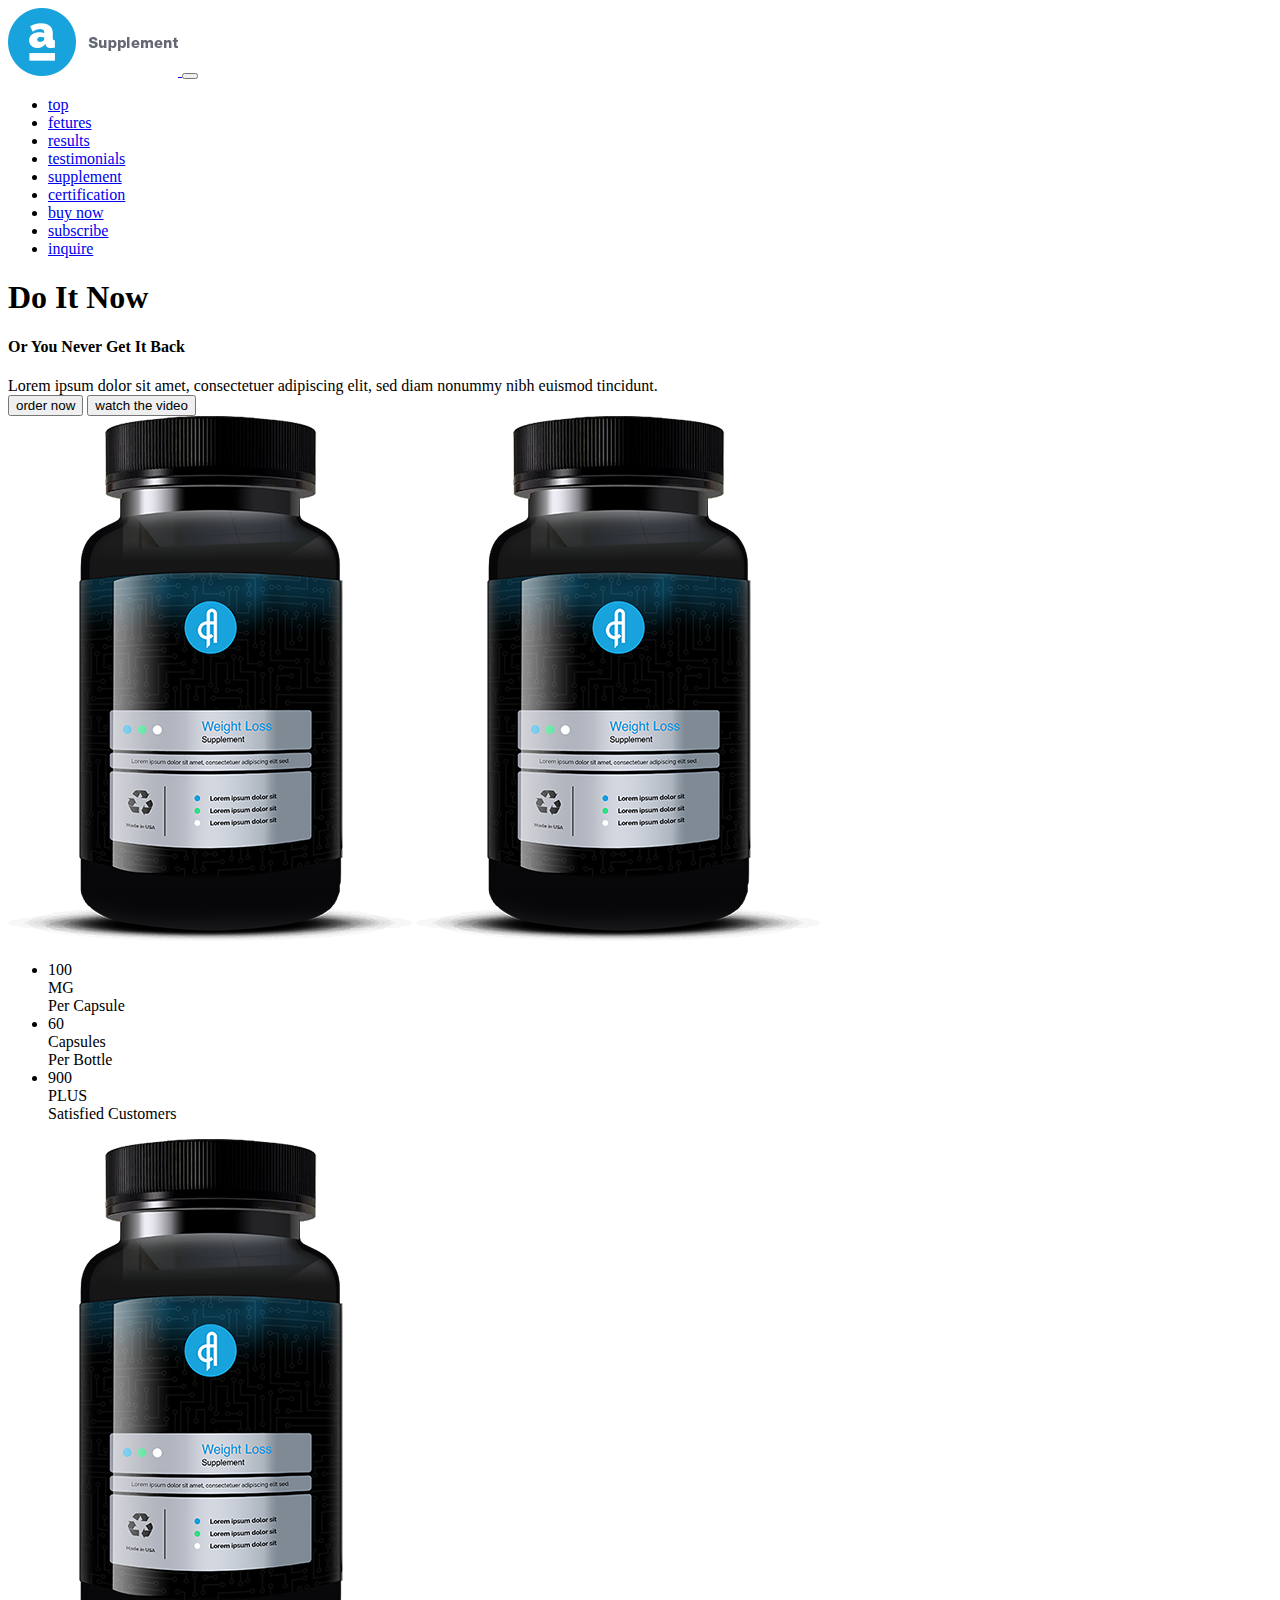
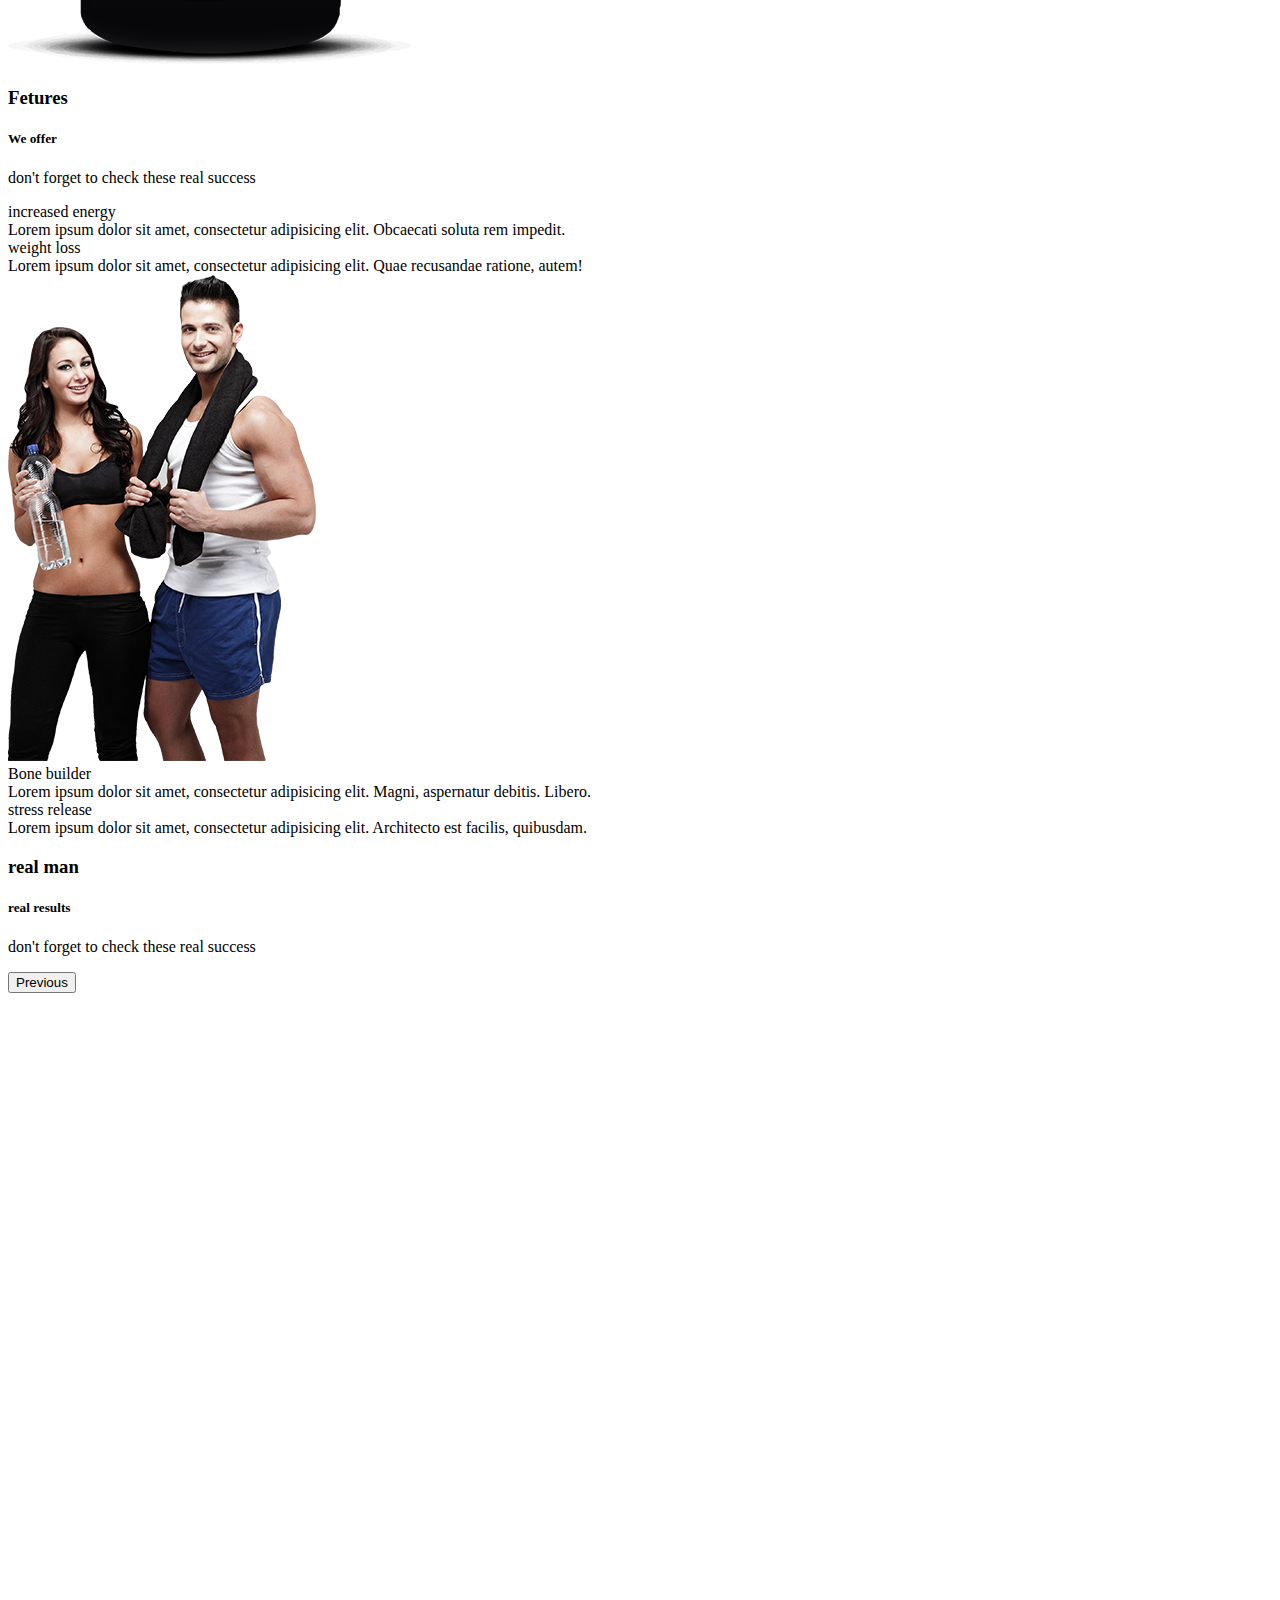
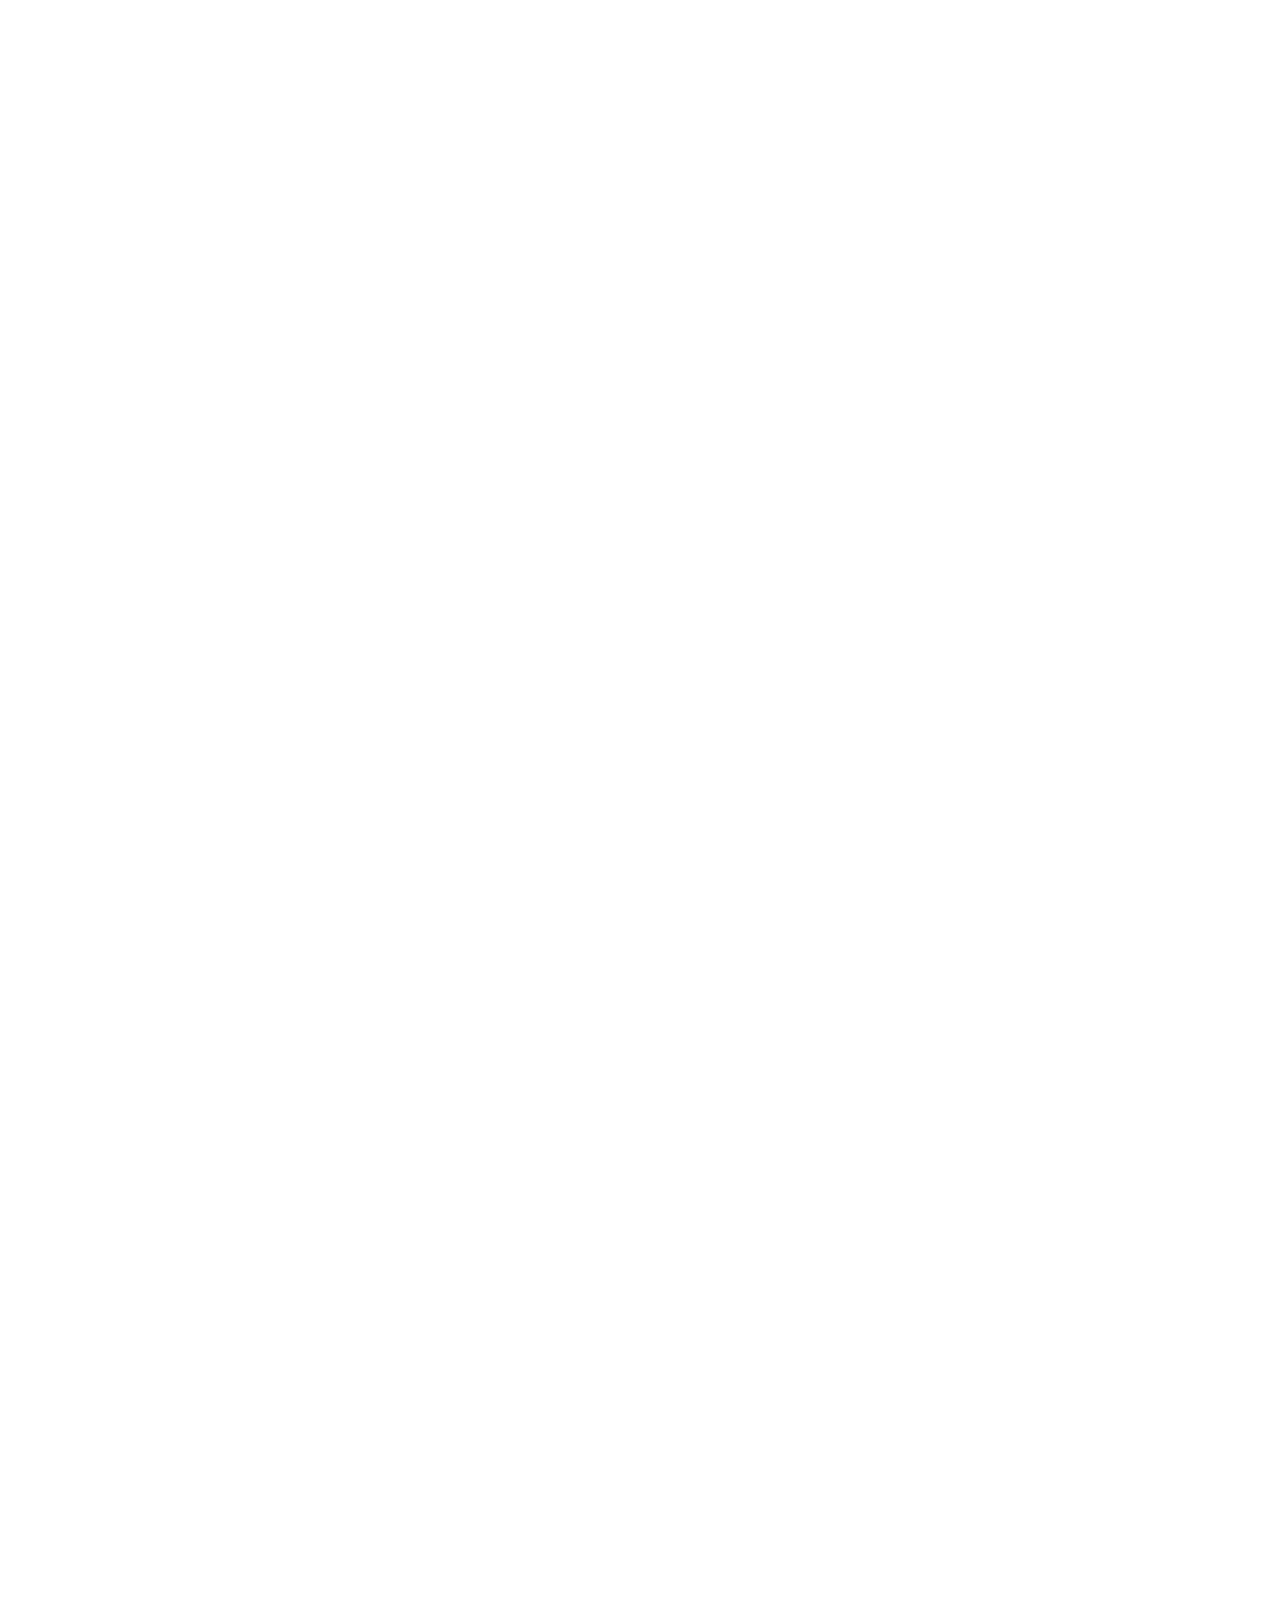
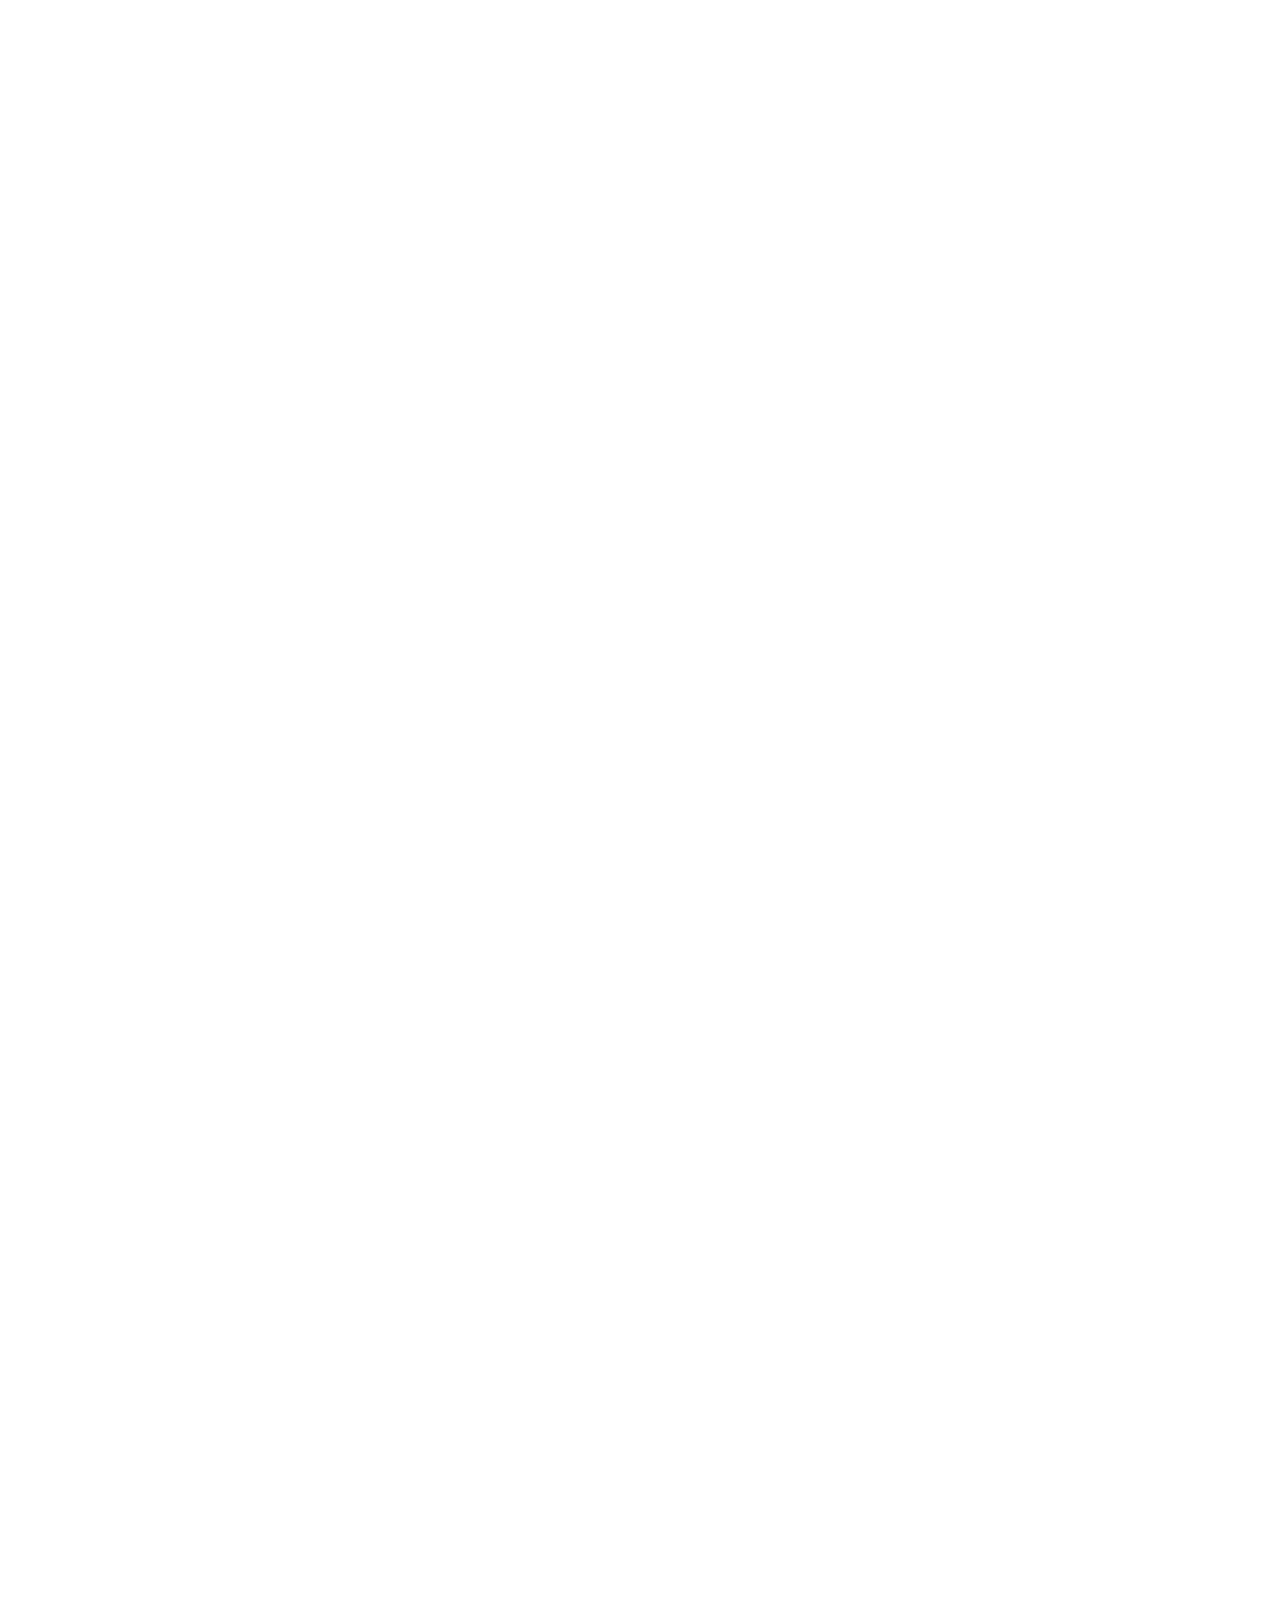
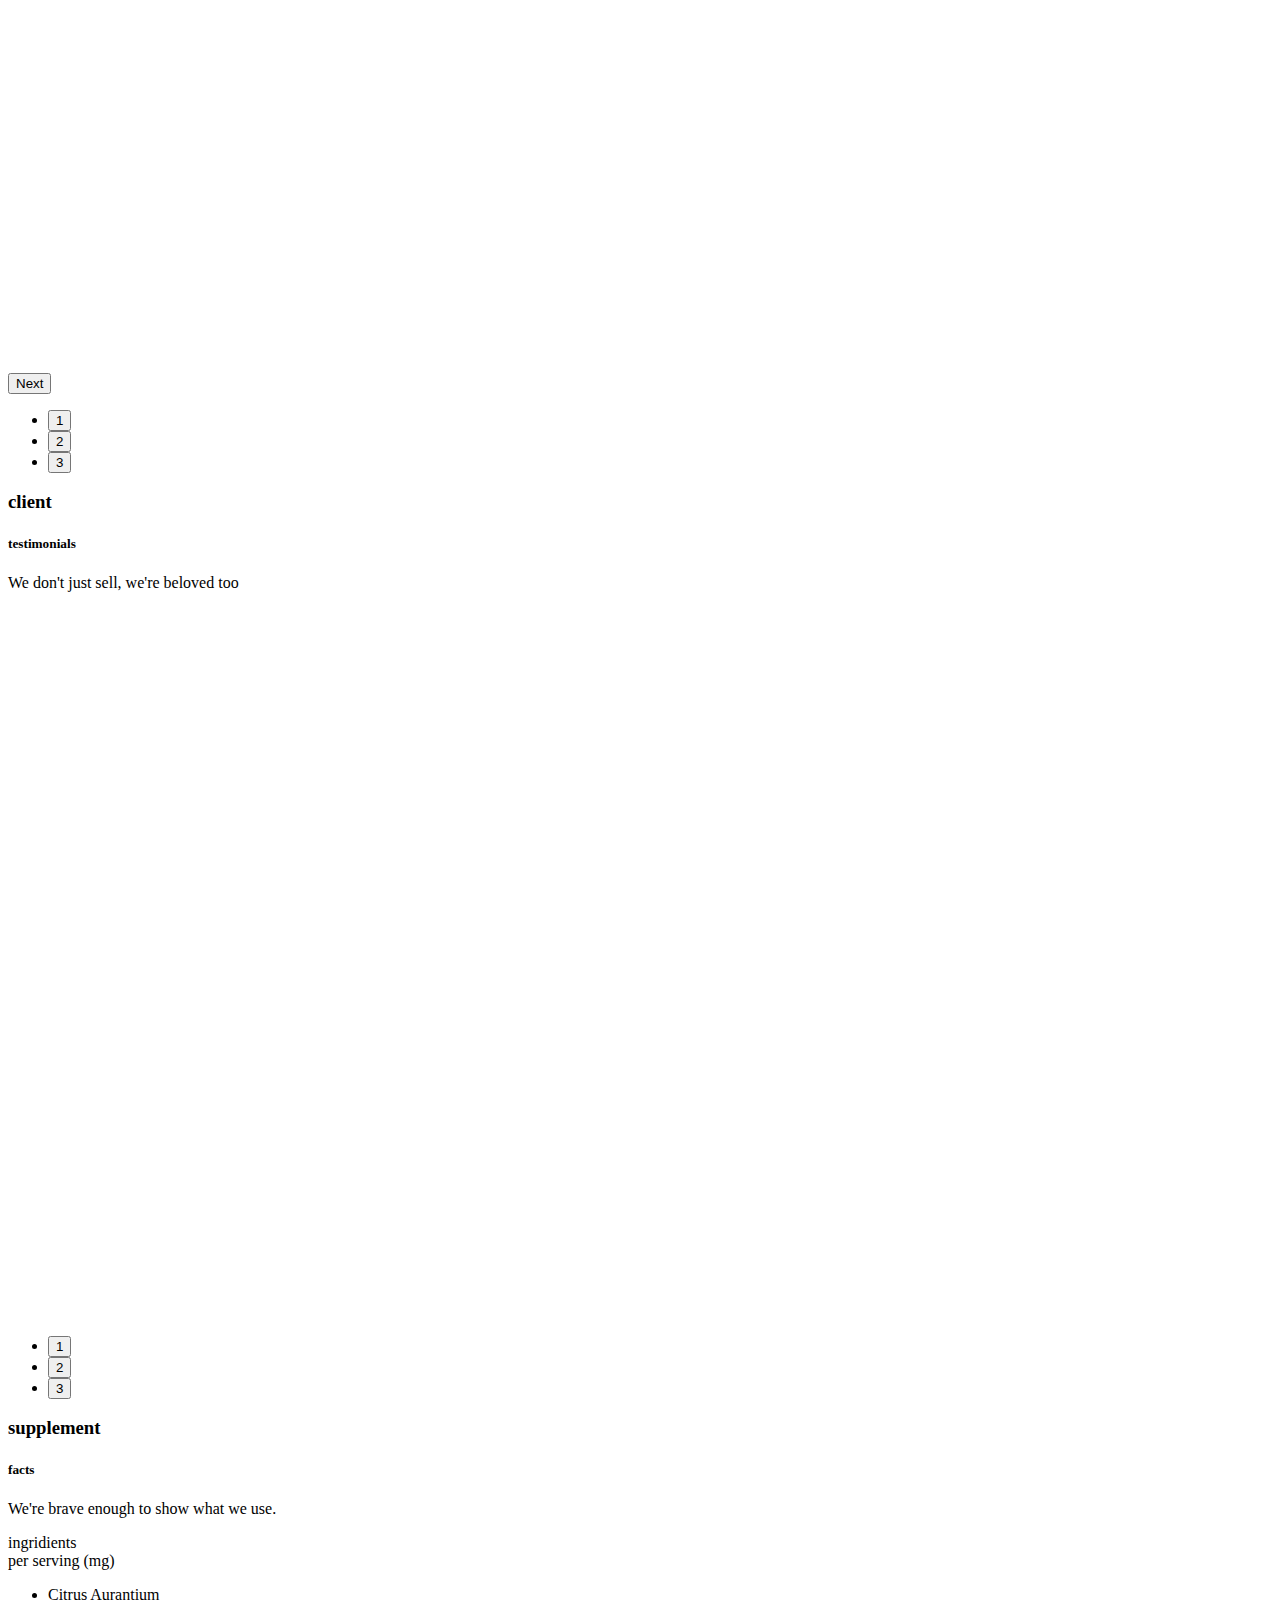
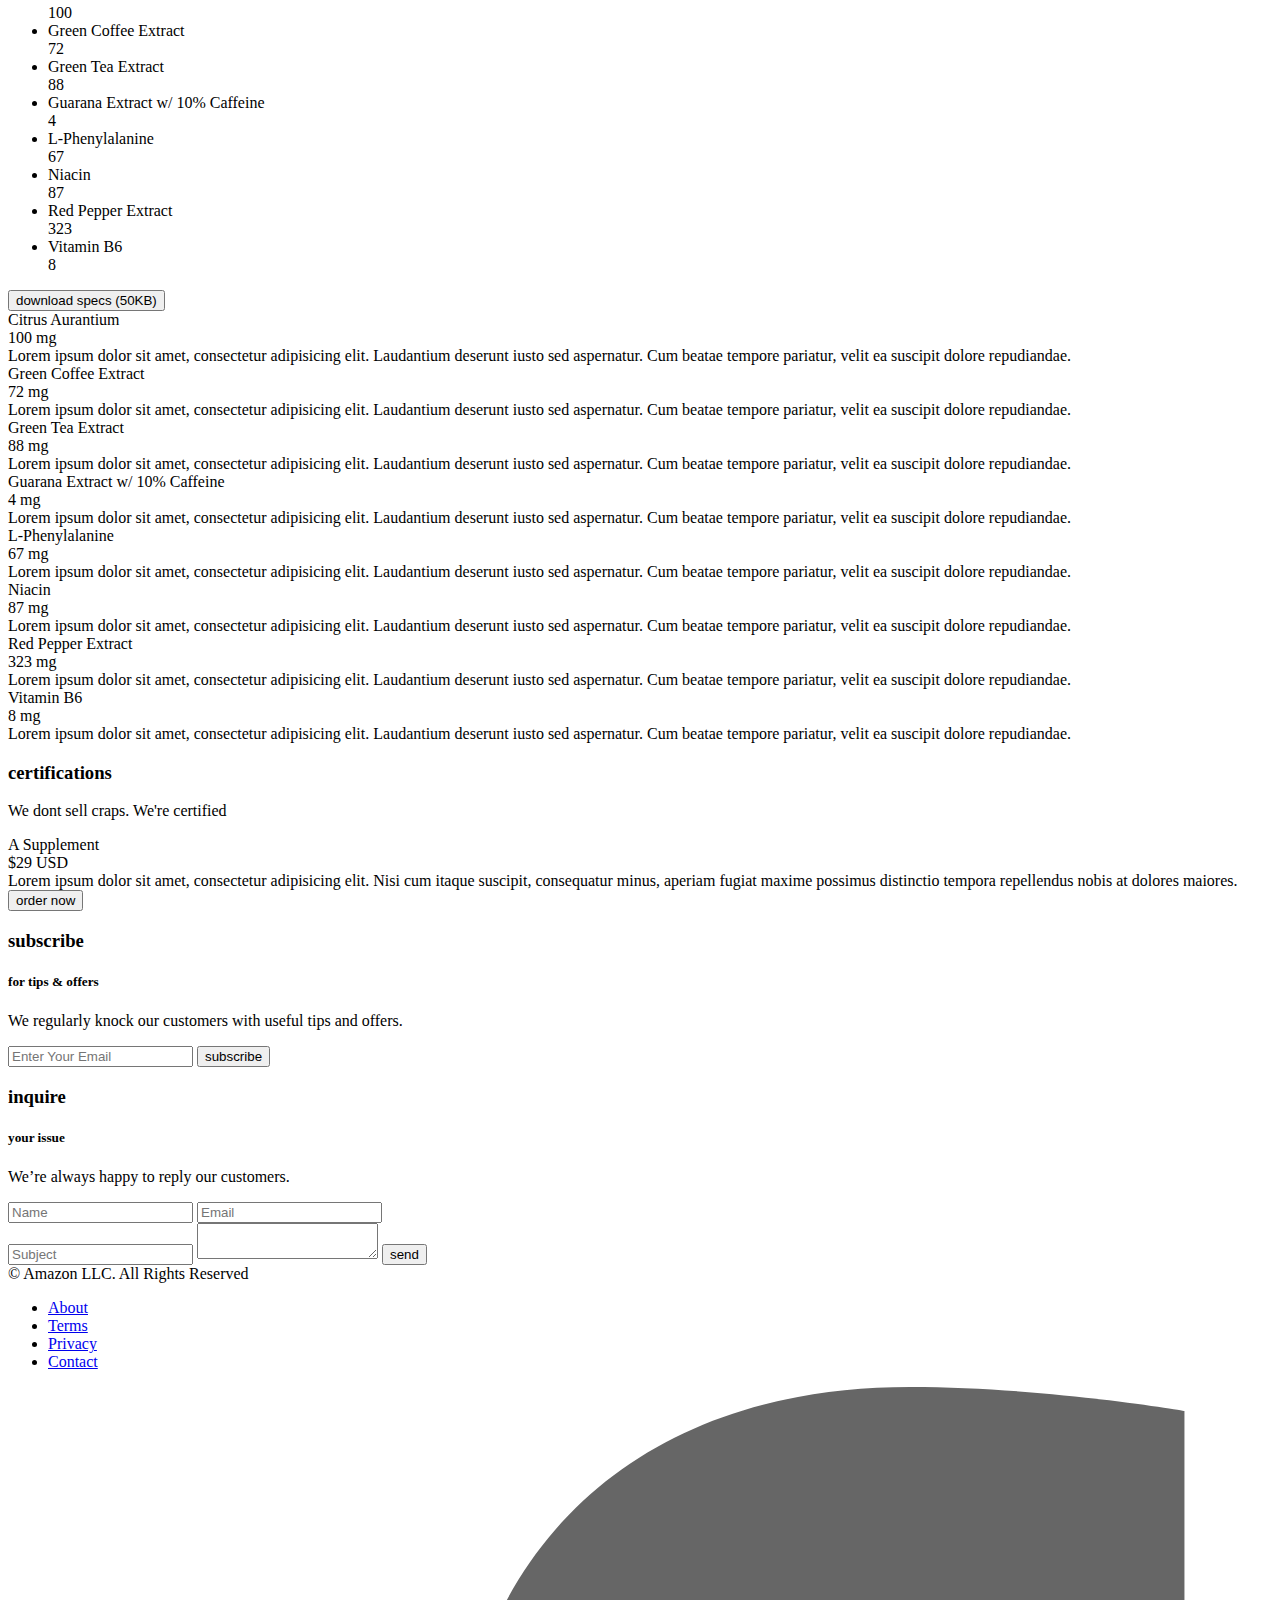
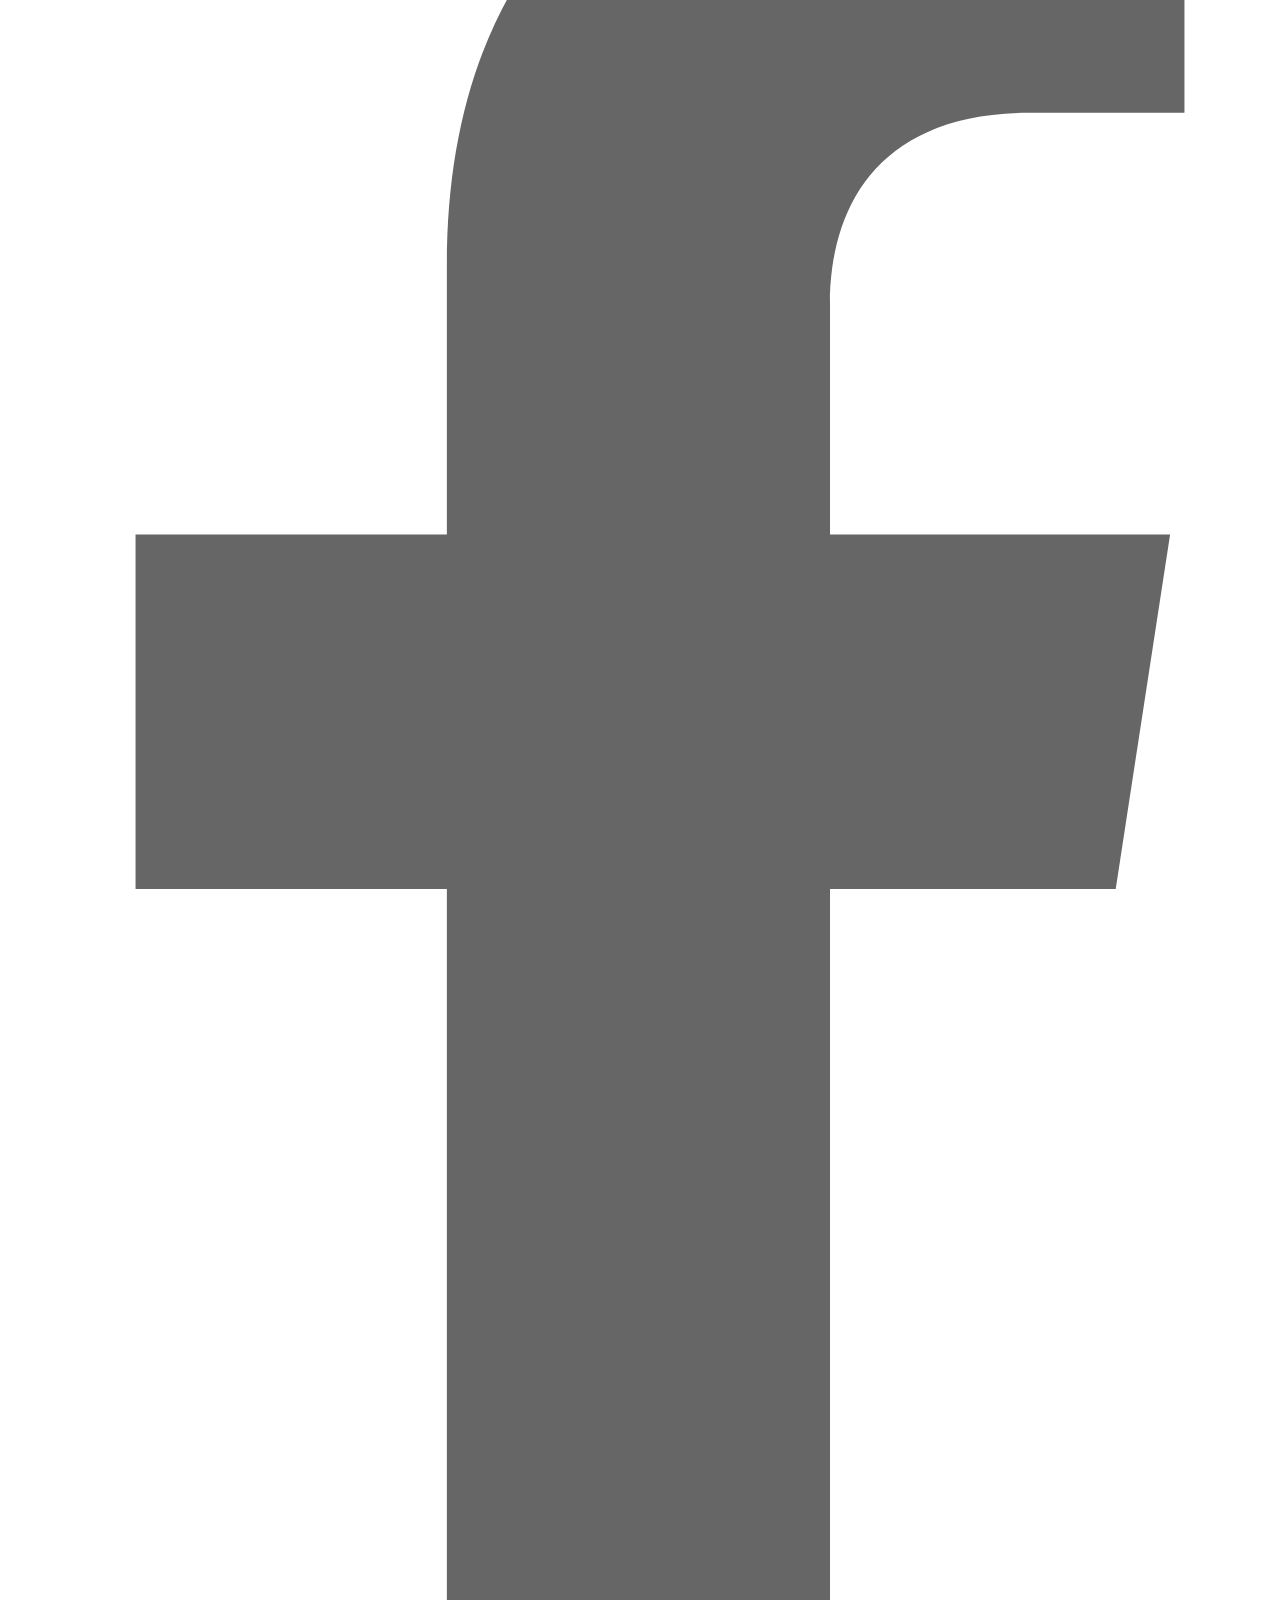
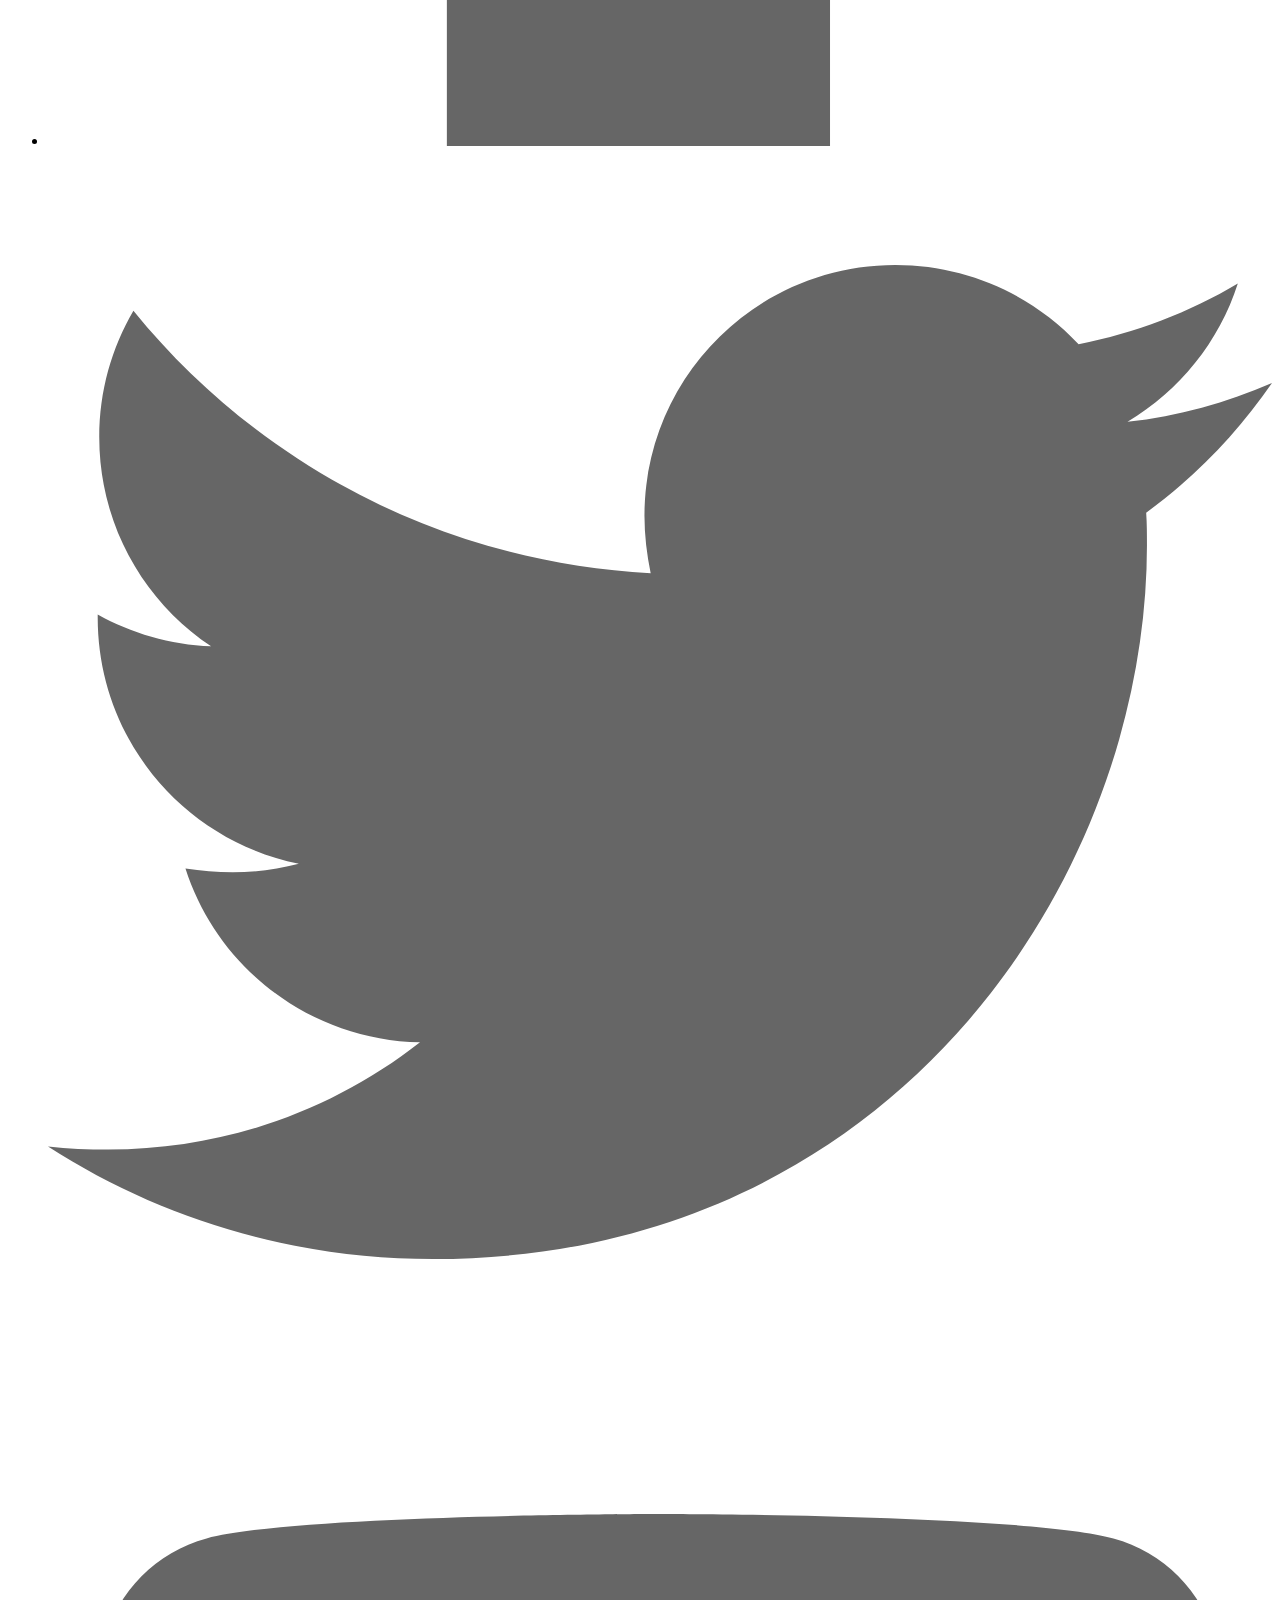
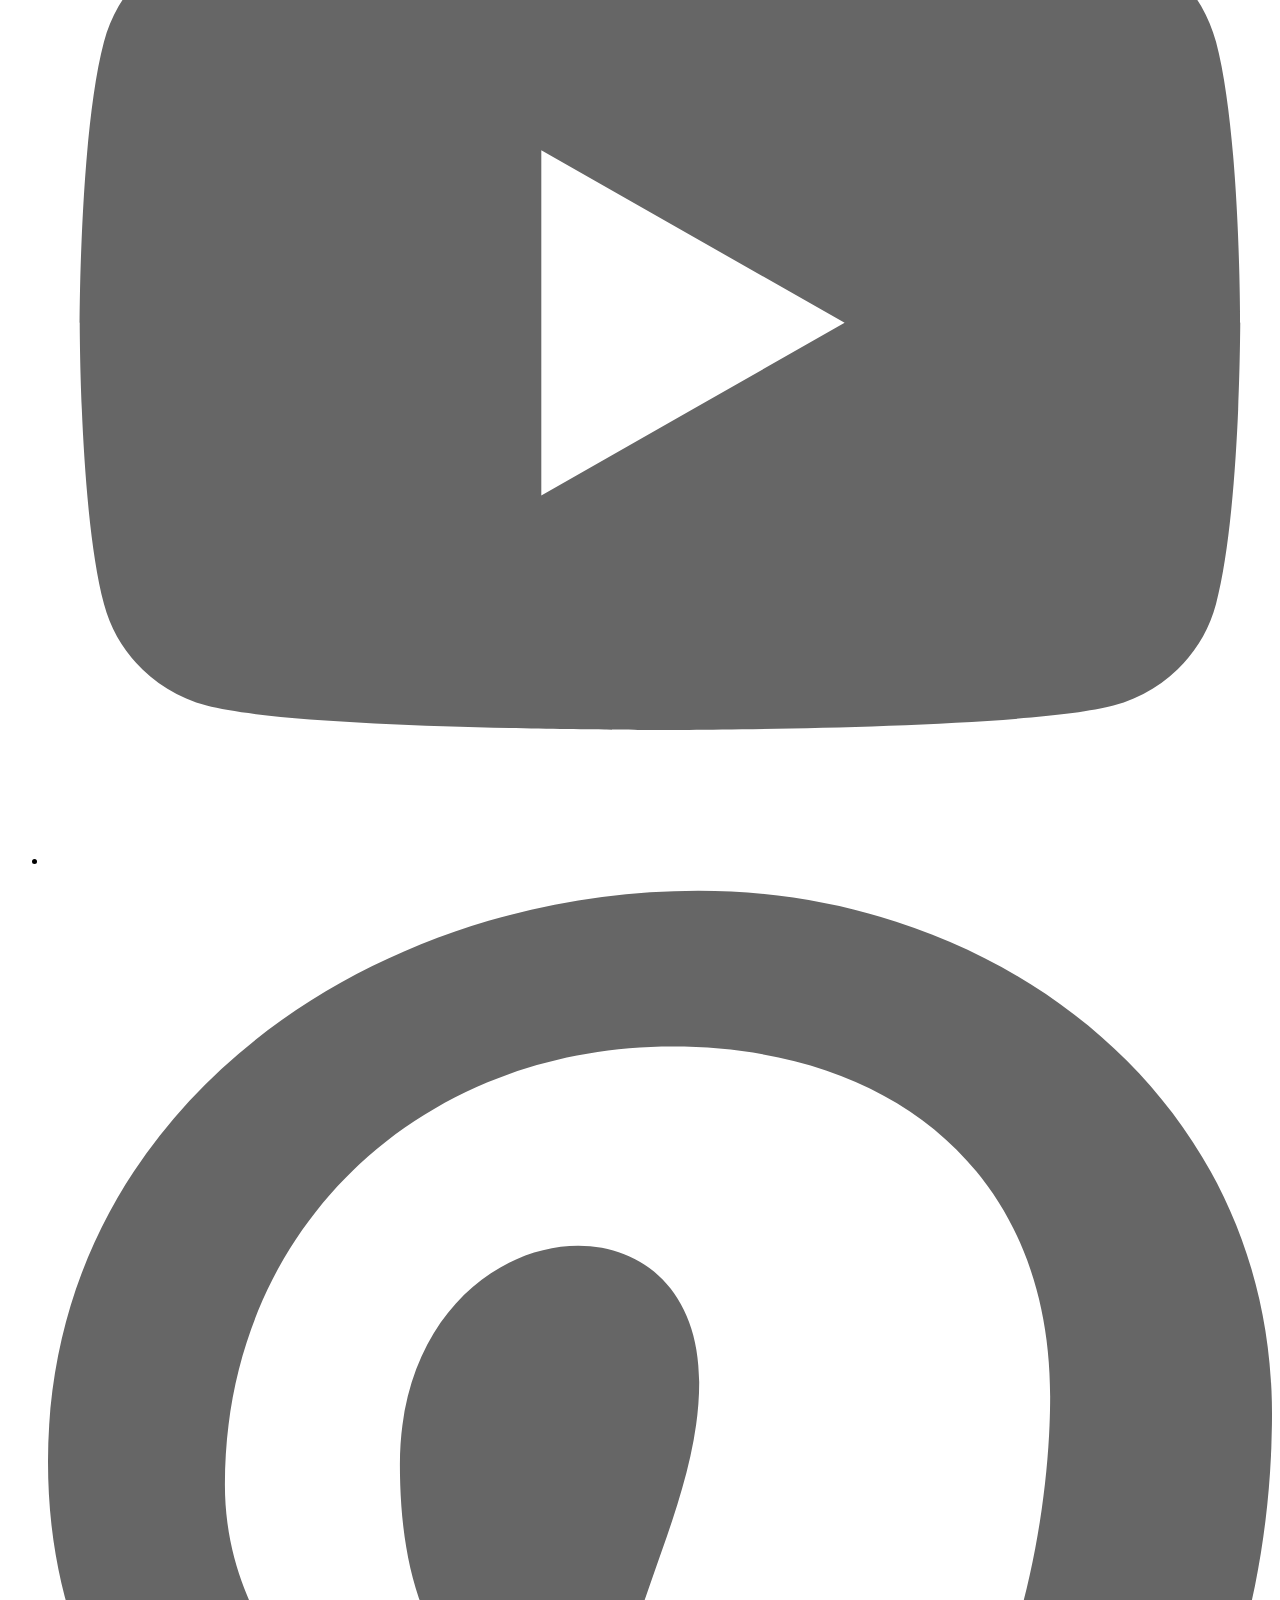
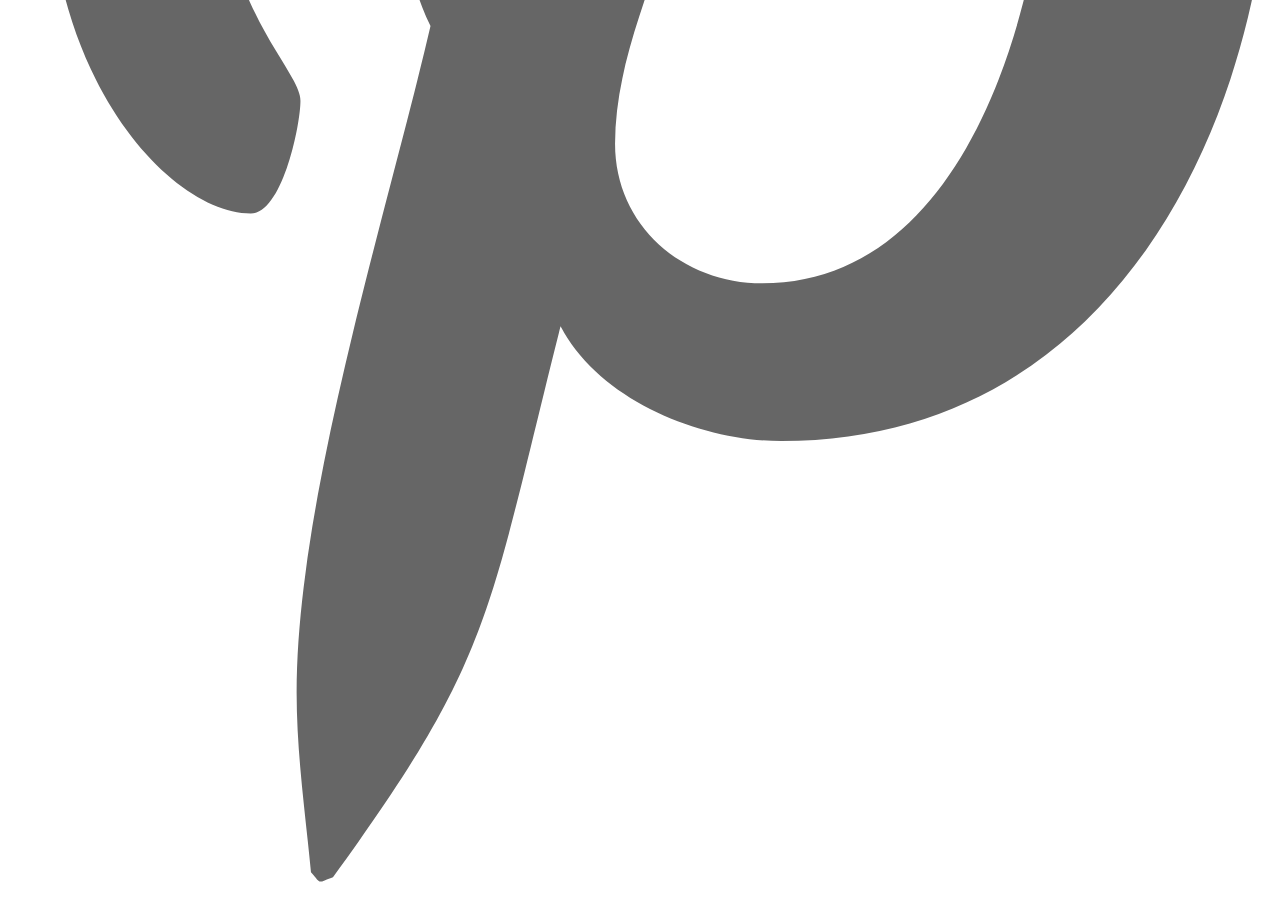
==== app/index.html @ 0698bdcf "first commit" ====
<!DOCTYPE html>
<html lang="en">
<head>
  <meta charset="UTF-8">
  <meta name="viewport" content="width=device-width, initial-scale=1.0">
  <meta http-equiv="X-UA-Compatible" content="ie=edge">
  <title>Document</title>
  <link rel="stylesheet" href="css/style.css">
  <link rel="stylesheet" href="css/slick.css">
</head>
<body>
  <header class="header">
    <div class="container">
      <div class="header__inner">
        <a href="#" class="header__logo">
          <img src="images/img/logo.png" alt="">
        </a>
        <button class="header__btn">
          <span class="header__btn-line first"></span>
          <span class="header__btn-line center"></span>
          <span class="header__btn-line last"></span>
        </button>
        <ul class="header__menu">
          <li class="header__menu-item"><a class="header__menu-link" href="#top">top</a></li>
          <li class="header__menu-item"><a class="header__menu-link" href="#fetures">fetures</a></li>
          <li class="header__menu-item"><a class="header__menu-link" href="#results">results</a></li>
          <li class="header__menu-item"><a class="header__menu-link" href="#testimonials">testimonials</a></li>
          <li class="header__menu-item"><a class="header__menu-link" href="#supplement">supplement</a></li>
          <li class="header__menu-item"><a class="header__menu-link" href="#certification">certification</a></li>
          <li class="header__menu-item"><a class="header__menu-link" href="#buyNow">buy now</a></li>
          <li class="header__menu-item"><a class="header__menu-link" href="#sub">subscribe</a></li>
          <li class="header__menu-item"><a class="header__menu-link" href="#question">inquire</a></li>
        </ul>
      </div>
    </div>
  </header>
  <section id="top" class="top">
    <div class="container">
      <div class="top__inner">
        <div class="top__content">
          <div class="top__title">
            <h1 class="top__title-sup">
              Do It Now
            </h1>
            <h4 class="top__title-sub">
              Or You Never Get It Back
            </h4>
          </div>
          <div class="top__text">
            Lorem ipsum dolor sit amet, consectetuer adipiscing elit, sed diam nonummy nibh euismod tincidunt.
          </div>
          <div class="top__buttons">
            <button class="top__btn active">order now</button>
            <button class="top__btn icon">watch the video</button>
          </div>
        </div>
        <div class="top__img">
          <img src="images/img/box.png" alt="" class="top__img-main">
          <img src="images/img/box.png" alt="" class="top__img-after">
        </div>
      </div>
    </div>
  </section>
  <section class="count">
    <div class="container">
      <div class="count__inner">
        <ul class="count__list">
          <li class="count__col">
            <div class="count__col-title">
              100
            </div>
            <div class="count__col-type">
              MG
            </div>
            <div class="count__col-info">
              Per Capsule
            </div>
          </li>
          <li class="count__col">
            <div class="count__col-title">
              60
            </div>
            <div class="count__col-type">
              Capsules
            </div>
            <div class="count__col-info">
              Per Bottle
            </div>
          </li>
          <li class="count__col">
            <div class="count__col-title">
              900
            </div>
            <div class="count__col-type">
              PLUS
            </div>
            <div class="count__col-info">
              Satisfied Customers
            </div>
          </li>
        </ul>
        <div class="count__img">
          <img src="images/img/box.png" alt="">
        </div>
      </div>
    </div>
  </section>
  <section id="fetures" class="fetures">
    <div class="container">
      <div class="fetures__title title">
        <h3 class="fetures__title-main title__main">Fetures</h3>
        <h5 class="fetures__title-secondary title__secondary">We offer</h5>
        <p class="fetures__subtitle title__subtitle">
          don't forget to check these real success
        </p>
      </div>
      <div class="fetures__inner">
        <div class="fetures__col left">
          <div class="fetures__col-box">
            <div class="fetures__col-title">
              increased energy
            </div>
            <div class="fetures__col-text">
              Lorem ipsum dolor sit amet, consectetur adipisicing elit. Obcaecati soluta rem impedit.
            </div>
          </div>
          <div class="fetures__col-box">
            <div class="fetures__col-title">
              weight loss
            </div>
            <div class="fetures__col-text">
              Lorem ipsum dolor sit amet, consectetur adipisicing elit. Quae recusandae ratione, autem!
            </div>
          </div>
        </div>
        <div class="fetures__col img">
          <img src="images/img/people.png" alt="">
        </div>
        <div class="fetures__col right">
          <div class="fetures__col-box">
            <div class="fetures__col-title">
              Bone builder
            </div>
            <div class="fetures__col-text">
              Lorem ipsum dolor sit amet, consectetur adipisicing elit. Magni, aspernatur debitis. Libero.
            </div>
          </div>
          <div class="fetures__col-box">
            <div class="fetures__col-title">
              stress release
            </div>
            <div class="fetures__col-text">
              Lorem ipsum dolor sit amet, consectetur adipisicing elit. Architecto est facilis, quibusdam.
            </div>
          </div>
        </div>
      </div>
    </div>
  </section>
  <section id="results" class="slider">
    <div class="container">
      <div class="slider__title title">
        <h3 class="slider__title-main title__main">real man</h3>
        <h5 class="slider__title-secondary title__secondary">real results</h5>
        <p class="slider__subtitle title__subtitle">
          don't forget to check these real success
        </p>
      </div>
      <div class="slider__inner">
        <div class="slider__item-wrapper">
          <div class="slider__item">
            <div class="slider__item-images">
              <img src="images/img/before.jpg" class="slider__item-imgbefore" alt="">
              <img src="images/img/after.jpg" class="slider__item-imgafter" alt="">
            </div>
            <div class="slider__item-content">
              <div class="slider__item-before">
                <h4 class="slider__item-beforetitle slider-title">87</h4>
                <div class="slider__item-beforesubtitle slider-subtitle">
                  before
                </div>
              </div>
              <div class="slider__item-after">
                <h4 class="slider__item-aftertitle slider-title">63</h4>
                <div class="slider__item-aftersubtitle slider-subtitle">
                  after
                </div>
              </div>
              <div class="slider__box">
                <div class="slider__box-title">
                  mike andersen
                </div>
                <div class="slider__box-text">
                  AGE: 28
                </div>
              </div>
            </div>
          </div>
        </div>
        <div class="slider__item-wrapper">
          <div class="slider__item">
            <div class="slider__item-images">
              <img src="images/img/before.jpg" class="slider__item-imgbefore" alt="">
              <img src="images/img/after.jpg" class="slider__item-imgafter" alt="">
            </div>
            <div class="slider__item-content">
              <div class="slider__item-before">
                <h4 class="slider__item-beforetitle slider-title">87</h4>
                <div class="slider__item-beforesubtitle slider-subtitle">
                  before
                </div>
              </div>
              <div class="slider__item-after">
                <h4 class="slider__item-aftertitle slider-title">63</h4>
                <div class="slider__item-aftersubtitle slider-subtitle">
                  after
                </div>
              </div>
              <div class="slider__box">
                <div class="slider__box-title">
                  mike andersen
                </div>
                <div class="slider__box-text">
                  AGE: 28
                </div>
              </div>
            </div>
          </div>
        </div>
        <div class="slider__item-wrapper">
          <div class="slider__item">
            <div class="slider__item-images">
              <img src="images/img/before.jpg" class="slider__item-imgbefore" alt="">
              <img src="images/img/after.jpg" class="slider__item-imgafter" alt="">
            </div>
            <div class="slider__item-content">
              <div class="slider__item-before">
                <h4 class="slider__item-beforetitle slider-title">87</h4>
                <div class="slider__item-beforesubtitle slider-subtitle">
                  before
                </div>
              </div>
              <div class="slider__item-after">
                <h4 class="slider__item-aftertitle slider-title">63</h4>
                <div class="slider__item-aftersubtitle slider-subtitle">
                  after
                </div>
              </div>
              <div class="slider__box">
                <div class="slider__box-title">
                  mike andersen
                </div>
                <div class="slider__box-text">
                  AGE: 28
                </div>
              </div>
            </div>
          </div>
        </div>
      </div>
    </div>
  </section>
  <section id="testimonials" class="client">
    <div class="container">
      <div class="client__title title">
        <h3 class="client__title-main title__main">client</h3>
        <h5 class="client__title-secondary title__secondary">testimonials</h5>
        <p class="client__subtitle title__subtitle">
          We don't just sell, we're beloved too
        </p>
      </div>
      <div class="client__inner">
        <div class="client__item">
          <p class="client__item-text">
            Lorem ipsum dolor sit amet, consectetuer adipiscing elit, sed diam nonummy nibh euismod tincidunt ut laoreet dolore magna aliquam erat volutpat. Ut wisi enim ad minimveniam, quis nostrud exerci tation ullamcorper suscipit lobortis nisl ut aliquip. sed diam nonummy nibh euismod.
          </p>
          <div class="client__item-user">
            <div class="client__item-img" style="background-image: url('images/img/user-avatar.png');"></div>
            <div class="client__item-box">
              <div class="client__item-name">
                Alena Parker
              </div>
              <div class="client__item-place">
                Sydney, Australia
              </div>
            </div>
          </div>
        </div>
        <div class="client__item">
          <p class="client__item-text">
            Lorem ipsum dolor sit amet, consectetuer adipiscing elit, sed diam nonummy nibh euismod tincidunt ut laoreet dolore magna aliquam erat volutpat. Ut wisi enim ad minimveniam, quis nostrud exerci tation ullamcorper suscipit lobortis nisl ut aliquip. sed diam nonummy nibh euismod.
          </p>
          <div class="client__item-user">
            <div class="client__item-img" style="background-image: url('images/img/user-avatar.png');"></div>
            <div class="client__item-box">
              <div class="client__item-name">
                Alena Parker
              </div>
              <div class="client__item-place">
                Sydney, Australia
              </div>
            </div>
          </div>
        </div>
        <div class="client__item">
          <p class="client__item-text">
            Lorem ipsum dolor sit amet, consectetuer adipiscing elit, sed diam nonummy nibh euismod tincidunt ut laoreet dolore magna aliquam erat volutpat. Ut wisi enim ad minimveniam, quis nostrud exerci tation ullamcorper suscipit lobortis nisl ut aliquip. sed diam nonummy nibh euismod.
          </p>
          <div class="client__item-user">
            <div class="client__item-img" style="background-image: url('images/img/user-avatar.png');"></div>
            <div class="client__item-box">
              <div class="client__item-name">
                Alena Parker
              </div>
              <div class="client__item-place">
                Sydney, Australia
              </div>
            </div>
          </div>
        </div>
      </div>
    </div>
  </section>
  <section id="supplement" class="facts">
    <div class="container">
      <div class="client__title title">
        <h3 class="client__title-main title__main">supplement</h3>
        <h5 class="client__title-secondary title__secondary">facts</h5>
        <p class="client__subtitle title__subtitle">
          We're brave enough to show what we use.
        </p>
      </div>
      <div class="facts__inner">
        <div class="facts__table">
          <div class="facts__table-top">
            <div class="facts__table-ing">
              ingridients
            </div>
            <div class="facts__table-per">
              per serving <span>(mg)</span>
            </div>
            <div class="facts__table-arrow"></div>
          </div>
          <ul class="facts__list" data-menu="menu">
            <li class="facts__list-item" data-id="1">
              <div class="facts__list-item__ing">
                Citrus Aurantium
              </div>
              <div class="facts__list-item__mg">
                100
              </div>
            </li>
            <li class="facts__list-item open" data-id="2">
              <div class="facts__list-item__ing">
                Green Coffee Extract
              </div>
              <div class="facts__list-item__mg">
                72
              </div>
            </li>
            <li class="facts__list-item" data-id="3">
              <div class="facts__list-item__ing">
                Green Tea Extract
              </div>
              <div class="facts__list-item__mg">
                88
              </div>
            </li>
            <li class="facts__list-item" data-id="4">
              <div class="facts__list-item__ing">
                Guarana Extract w/ 10% Caffeine
              </div>
              <div class="facts__list-item__mg">
                4
              </div>
            </li>
            <li class="facts__list-item" data-id="5">
              <div class="facts__list-item__ing">
                L-Phenylalanine
              </div>
              <div class="facts__list-item__mg">
                67
              </div>
            </li>
            <li class="facts__list-item" data-id="6">
              <div class="facts__list-item__ing">
                Niacin
              </div>
              <div class="facts__list-item__mg">
                87
              </div>
            </li>
            <li class="facts__list-item" data-id="7">
              <div class="facts__list-item__ing">
                Red Pepper Extract
              </div>
              <div class="facts__list-item__mg">
                323
              </div>
            </li>
            <li class="facts__list-item" data-id="8">
              <div class="facts__list-item__ing">
                Vitamin B6
              </div>
              <div class="facts__list-item__mg">
                8
              </div>
            </li>
          </ul>
          <button class="facts__table-btn">
            download specs <span>(50KB)</span>
          </button>
        </div>
        <div class="facts__items" data-menu="items">
          <div class="facts__item" data-item="1">
            <div class="facts__item-img" style="background-image: url('images/img/facts-img.png');"></div>
            <div class="facts__item-name">
              <div class="slider__box">
                <div class="slider__box-title">
                  Citrus Aurantium
                </div>
                <div class="slider__box-text">
                  100 mg
                </div>
              </div>
            </div>
            <div class="facts__item-text">
              Lorem ipsum dolor sit amet, consectetur adipisicing elit. Laudantium deserunt iusto sed aspernatur. Cum beatae tempore pariatur, velit ea suscipit dolore repudiandae.
            </div>
          </div>
          <div class="facts__item open" data-item="2">
            <div class="facts__item-img" style="background-image: url('images/img/facts-img.png');"></div>
            <div class="facts__item-name">
              <div class="slider__box">
                <div class="slider__box-title">
                  Green Coffee Extract
                </div>
                <div class="slider__box-text">
                  72 mg
                </div>
              </div>
            </div>
            <div class="facts__item-text">
              Lorem ipsum dolor sit amet, consectetur adipisicing elit. Laudantium deserunt iusto sed aspernatur. Cum beatae tempore pariatur, velit ea suscipit dolore repudiandae.
            </div>
          </div>
          <div class="facts__item" data-item="3">
            <div class="facts__item-img" style="background-image: url('images/img/facts-img.png');"></div>
            <div class="facts__item-name">
              <div class="slider__box">
                <div class="slider__box-title">
                  Green Tea Extract
                </div>
                <div class="slider__box-text">
                  88 mg
                </div>
              </div>
            </div>
            <div class="facts__item-text">
              Lorem ipsum dolor sit amet, consectetur adipisicing elit. Laudantium deserunt iusto sed aspernatur. Cum beatae tempore pariatur, velit ea suscipit dolore repudiandae.
            </div>
          </div>
          <div class="facts__item" data-item="4">
            <div class="facts__item-img" style="background-image: url('images/img/facts-img.png');"></div>
            <div class="facts__item-name">
              <div class="slider__box">
                <div class="slider__box-title">
                  Guarana Extract w/ 10% Caffeine
                </div>
                <div class="slider__box-text">
                  4 mg
                </div>
              </div>
            </div>
            <div class="facts__item-text">
              Lorem ipsum dolor sit amet, consectetur adipisicing elit. Laudantium deserunt iusto sed aspernatur. Cum beatae tempore pariatur, velit ea suscipit dolore repudiandae.
            </div>
          </div>
          <div class="facts__item" data-item="5">
            <div class="facts__item-img" style="background-image: url('images/img/facts-img.png');"></div>
            <div class="facts__item-name">
              <div class="slider__box">
                <div class="slider__box-title">
                  L-Phenylalanine
                </div>
                <div class="slider__box-text">
                  67 mg
                </div>
              </div>
            </div>
            <div class="facts__item-text">
              Lorem ipsum dolor sit amet, consectetur adipisicing elit. Laudantium deserunt iusto sed aspernatur. Cum beatae tempore pariatur, velit ea suscipit dolore repudiandae.
            </div>
          </div>
          <div class="facts__item" data-item="6">
            <div class="facts__item-img" style="background-image: url('images/img/facts-img.png');"></div>
            <div class="facts__item-name">
              <div class="slider__box">
                <div class="slider__box-title">
                  Niacin
                </div>
                <div class="slider__box-text">
                  87 mg
                </div>
              </div>
            </div>
            <div class="facts__item-text">
              Lorem ipsum dolor sit amet, consectetur adipisicing elit. Laudantium deserunt iusto sed aspernatur. Cum beatae tempore pariatur, velit ea suscipit dolore repudiandae.
            </div>
          </div>
          <div class="facts__item" data-item="7">
            <div class="facts__item-img" style="background-image: url('images/img/facts-img.png');"></div>
            <div class="facts__item-name">
              <div class="slider__box">
                <div class="slider__box-title">
                  Red Pepper Extract
                </div>
                <div class="slider__box-text">
                  323 mg
                </div>
              </div>
            </div>
            <div class="facts__item-text">
              Lorem ipsum dolor sit amet, consectetur adipisicing elit. Laudantium deserunt iusto sed aspernatur. Cum beatae tempore pariatur, velit ea suscipit dolore repudiandae.
            </div>
          </div>
          <div class="facts__item" data-item="8">
            <div class="facts__item-img" style="background-image: url('images/img/facts-img.png');"></div>
            <div class="facts__item-name">
              <div class="slider__box">
                <div class="slider__box-title">
                  Vitamin B6
                </div>
                <div class="slider__box-text">
                  8 mg
                </div>
              </div>
            </div>
            <div class="facts__item-text">
              Lorem ipsum dolor sit amet, consectetur adipisicing elit. Laudantium deserunt iusto sed aspernatur. Cum beatae tempore pariatur, velit ea suscipit dolore repudiandae.
            </div>
          </div>
        </div>
      </div>
    </div>
  </section>
  <section id="certification" class="certification">
    <div class="container">
      <div class="client__title title">
        <h3 class="client__title-main title__main">certifications</h3>
        <p class="client__subtitle title__subtitle">
          We dont sell craps. We're certified
        </p>
      </div>
    </div>
    <div class="certification__inner">
      <div class="certification__item" style="background-image: url('images/img/c-1.png');"></div>
      <div class="certification__item" style="background-image: url('images/img/c-1.png');"></div>
      <div class="certification__item" style="background-image: url('images/img/c-1.png');"></div>
      <div class="certification__item" style="background-image: url('images/img/c-1.png');"></div>
      <div class="certification__item" style="background-image: url('images/img/c-1.png');"></div>
    </div>
  </section>
  <section id="buyNow" class="product">
    <div class="product__img" style="background-image: url('images/img/product-box.png');"></div>
    <div class="container">
      <div class="product__item">
        <div class="product__head">
          <div class="product__title">
            A Supplement
          </div>
          <div class="product__subtitle">
            $29 USD
          </div>
        </div>
        <div class="product__text">
          Lorem ipsum dolor sit amet, consectetur adipisicing elit. Nisi cum itaque suscipit, consequatur minus, aperiam fugiat maxime possimus distinctio tempora repellendus nobis at dolores maiores.
        </div>
        <button class="product__btn top__btn active">
          order now
        </button>
      </div>
    </div>
  </section>
  <section id="sub" class="sub">
    <div class="container">
       <div class="client__title title">
        <h3 class="client__title-main title__main">subscribe</h3>
        <h5 class="client__title-secondary title__secondary">for tips & offers</h5>
        <p class="client__subtitle title__subtitle">
          We regularly knock our customers with useful tips and offers.
        </p>
      </div>
      <div class="sub__inner">
        <form class="sub__form">
          <div class="sub__box">
            <input type="text" class="sub__input" placeholder="Enter Your Email"/>
            <button class="sub__btn">subscribe</button>
          </div>
        </form>
      </div>
    </div>
  </section>
  <section id="question" class="question">
    <div class="container">
       <div class="client__title title">
        <h3 class="client__title-main title__main">inquire</h3>
        <h5 class="client__title-secondary title__secondary">your issue</h5>
        <p class="client__subtitle title__subtitle">
          We’re always happy to reply our customers.
        </p>
      </div>
      <div class="question__inner">
        <form class="question__form">
          <div class="question__form-box">
            <input type="text" class="question__form-name" placeholder="Name">
            <input type="text" class="question__form-mail" placeholder="Email">
          </div>
          <input type="text" class="question__form-subj" placeholder="Subject">
          <textarea class="question__form-textarea"></textarea>
          <button class="question__form-btn">send</button>
        </form>
      </div>
    </div>
  </section>
  <footer class="footer">
    <div class="container">
      <div class="footer__inner">
        <div class="footer__box">
          <div class="footer__copy">
            © Amazon LLC. All Rights Reserved
          </div>
          <ul class="footer__links">
            <li class="footer__link"><a href="#">About</a></li>
            <li class="footer__link"><a href="#">Terms</a></li>
            <li class="footer__link"><a href="#">Privacy</a></li>
            <li class="footer__link"><a href="#">Contact</a></li>
          </ul>
        </div>
        <div class="footer__social">
          <ul class="footer__social-list">
            <li class="footer__social-list__box">
              <div class="footer__social-item"><a href="#"><img src="images/icons/facebook-f.svg" alt=""></a></div>
              <div class="footer__social-item"><a href="#"><img src="images/icons/twitter.svg" alt=""></a></div>
            </li>
            <li class="footer__social-list__box">
              <div class="footer__social-item"><a href="#"><img src="images/icons/youtube.svg" alt=""></a></div>
              <div class="footer__social-item"><a href="#"><img src="images/icons/pinterest-p.svg" alt=""></a></div>
            </li>
          </ul>
        </div>
      </div>
    </div>
  </footer>
  <script src="js/jquery.min.js"></script>
  <script src="js/slick.min.js"></script>
  <script src="js/main.js"></script>
</body>
</html>
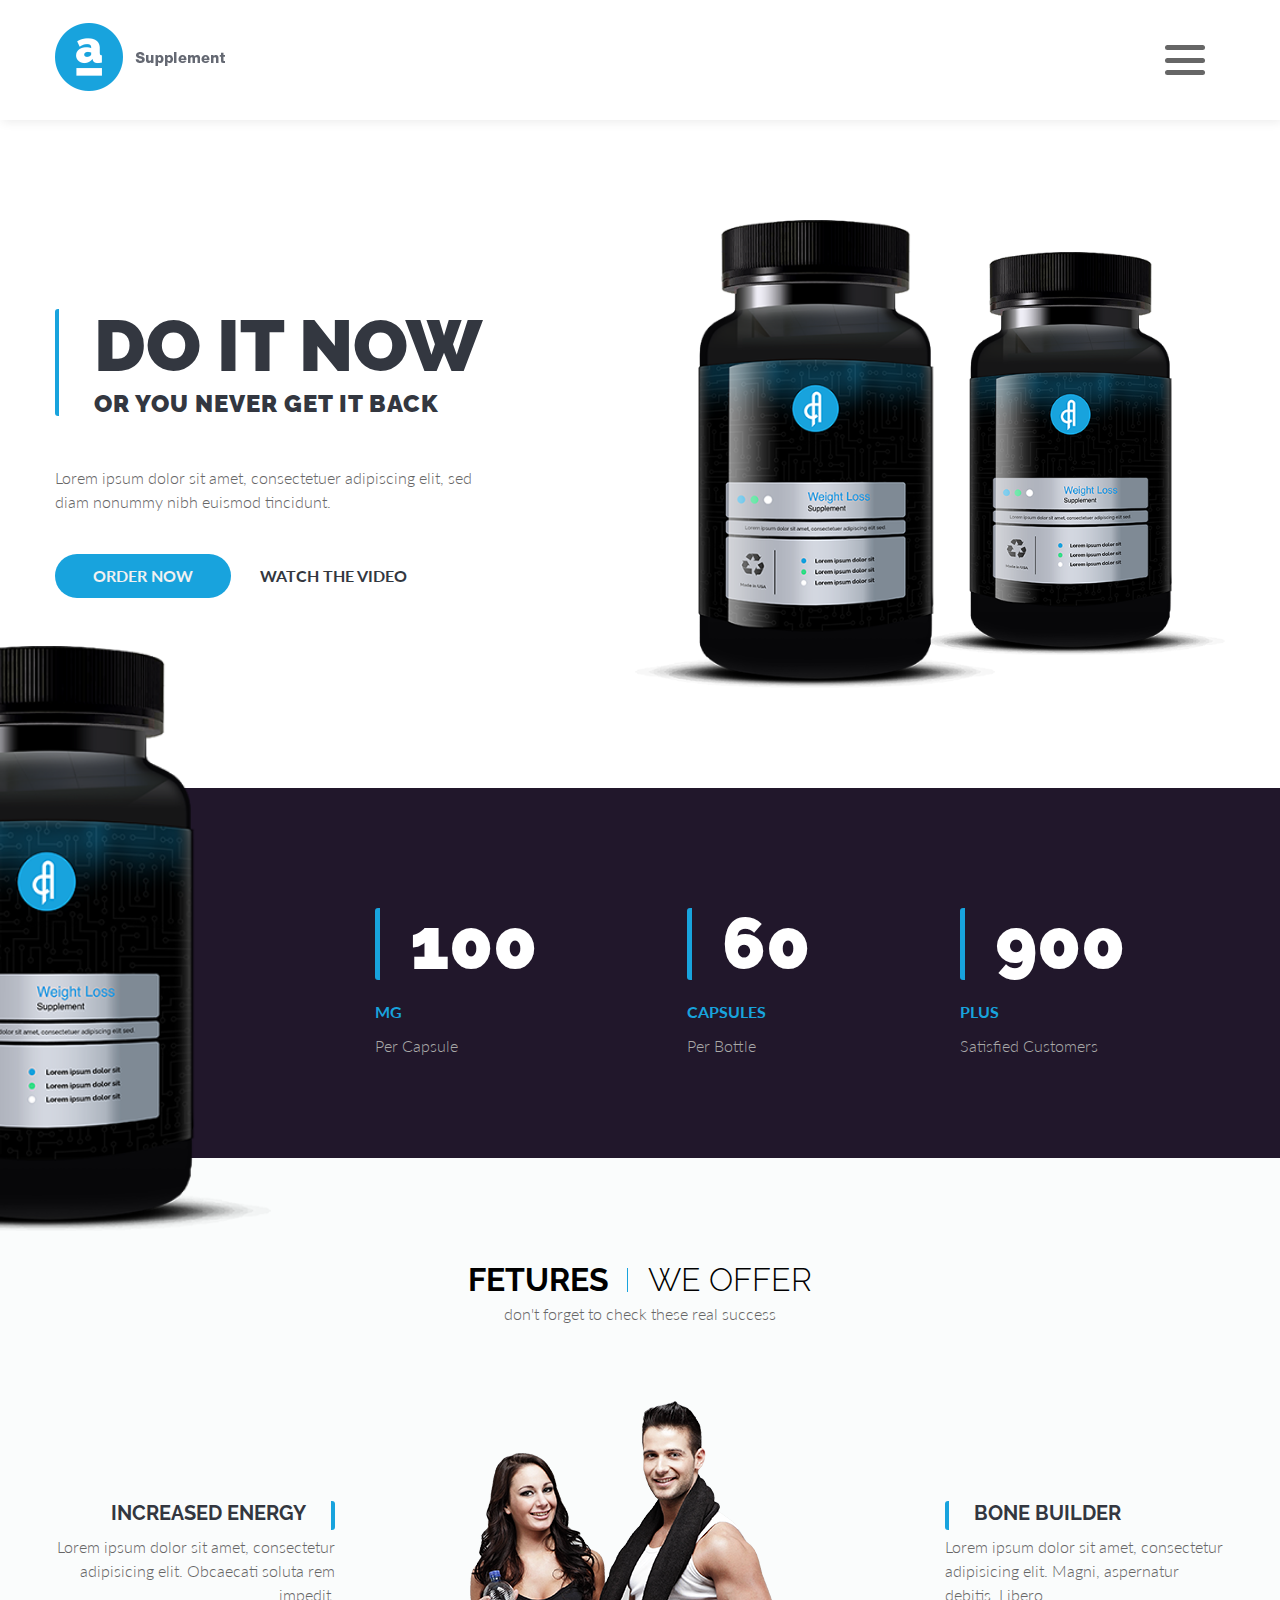
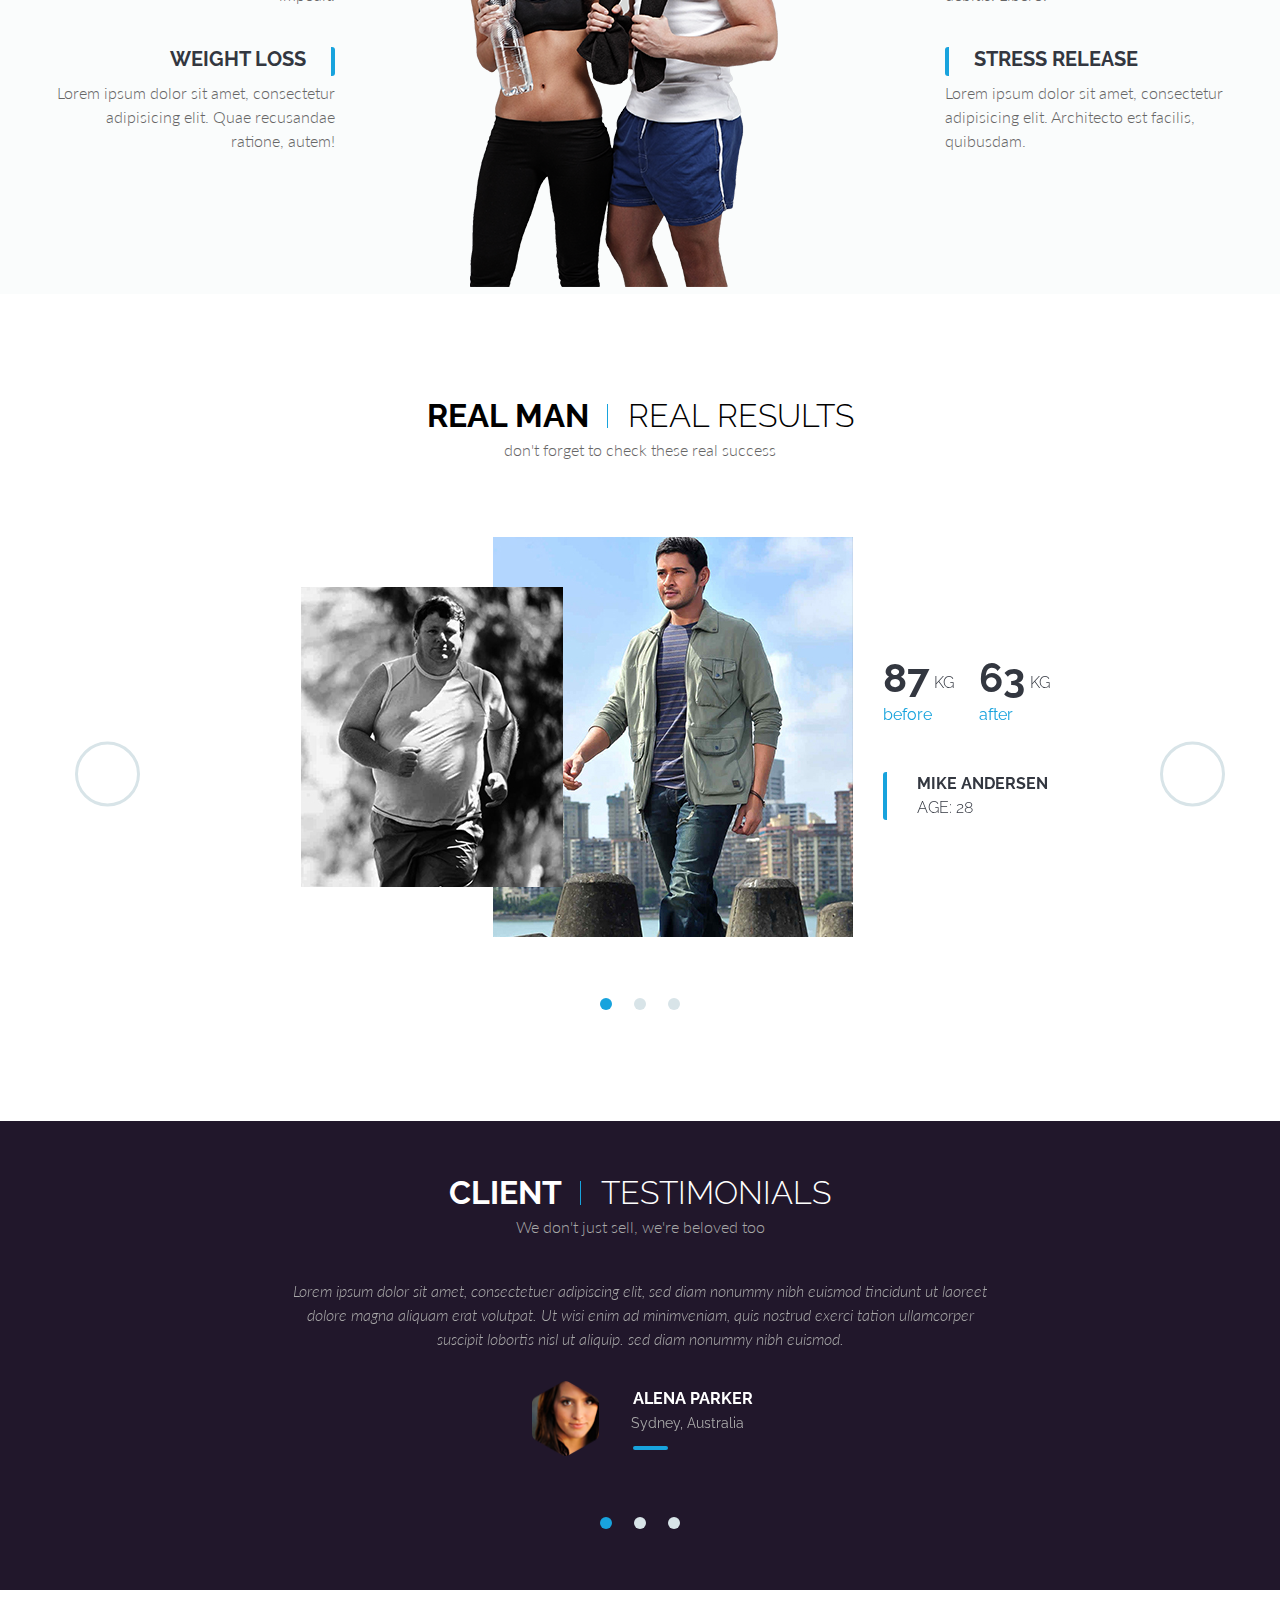
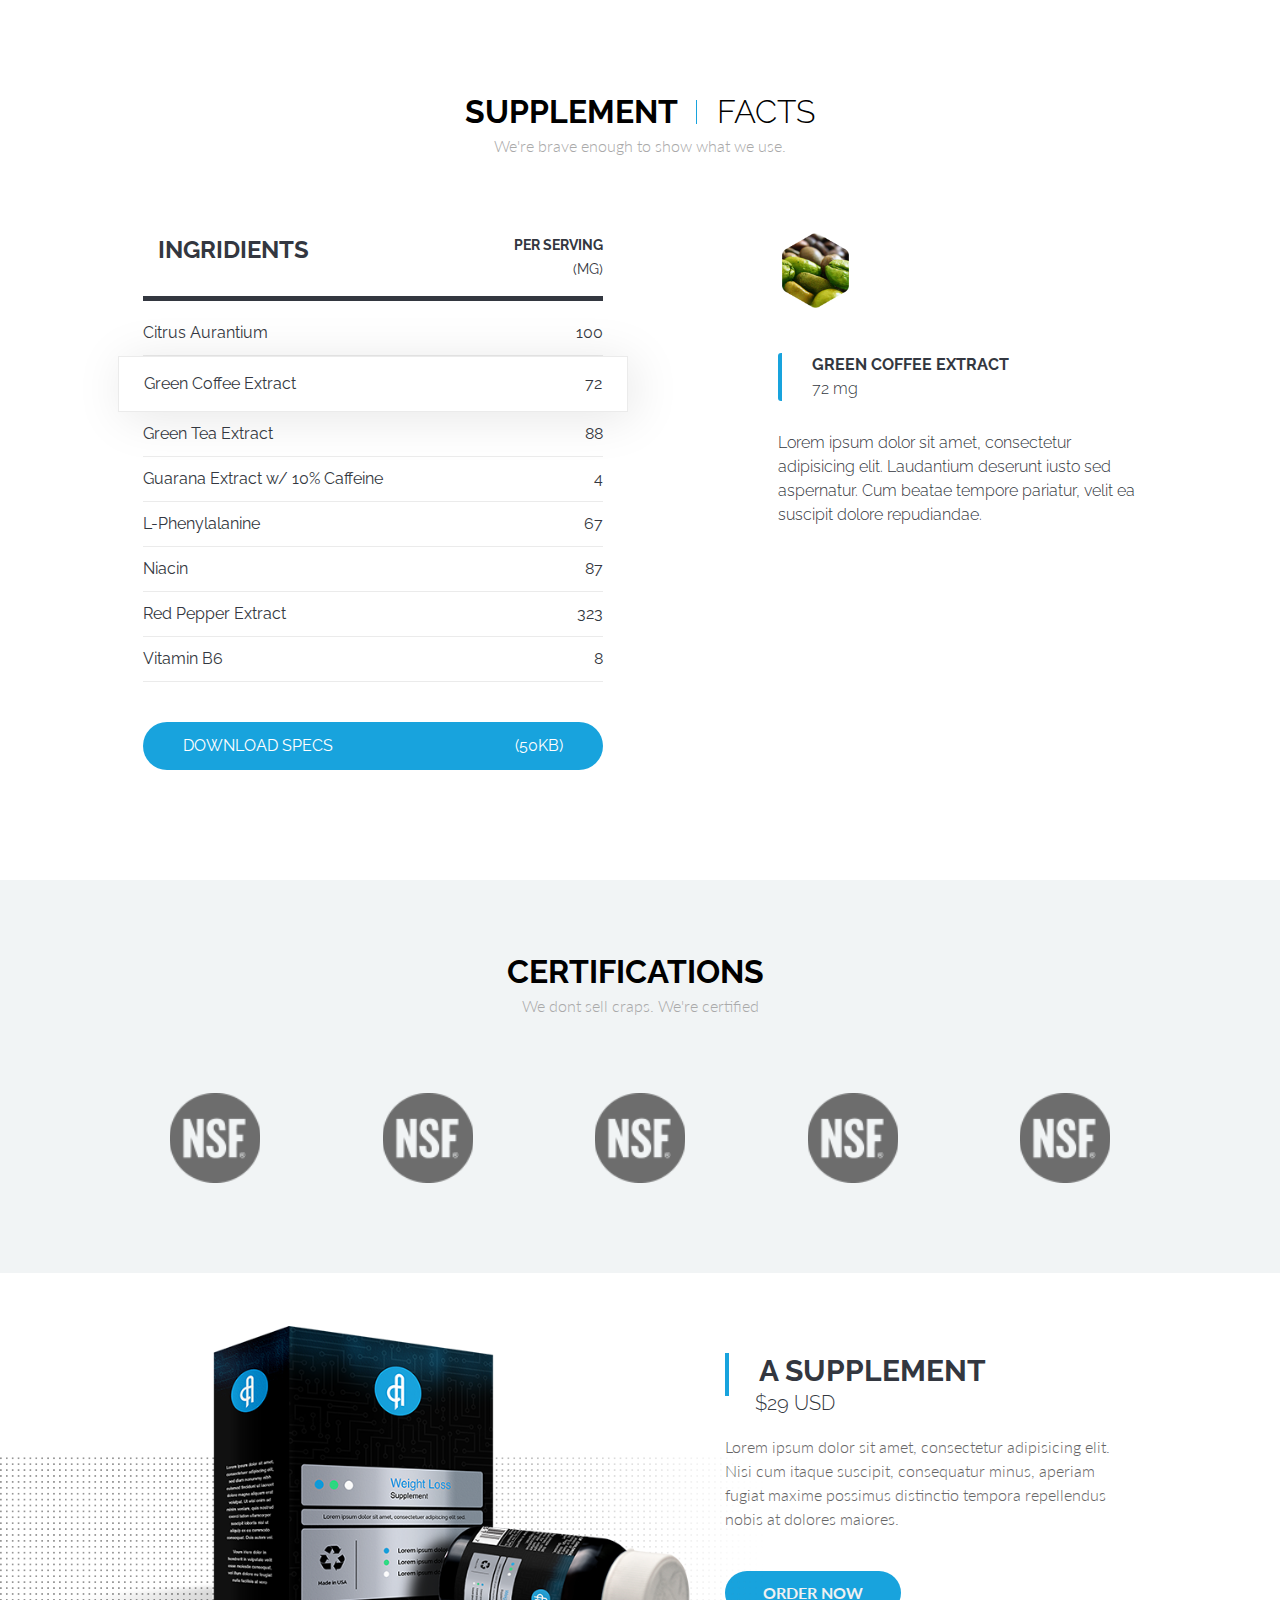
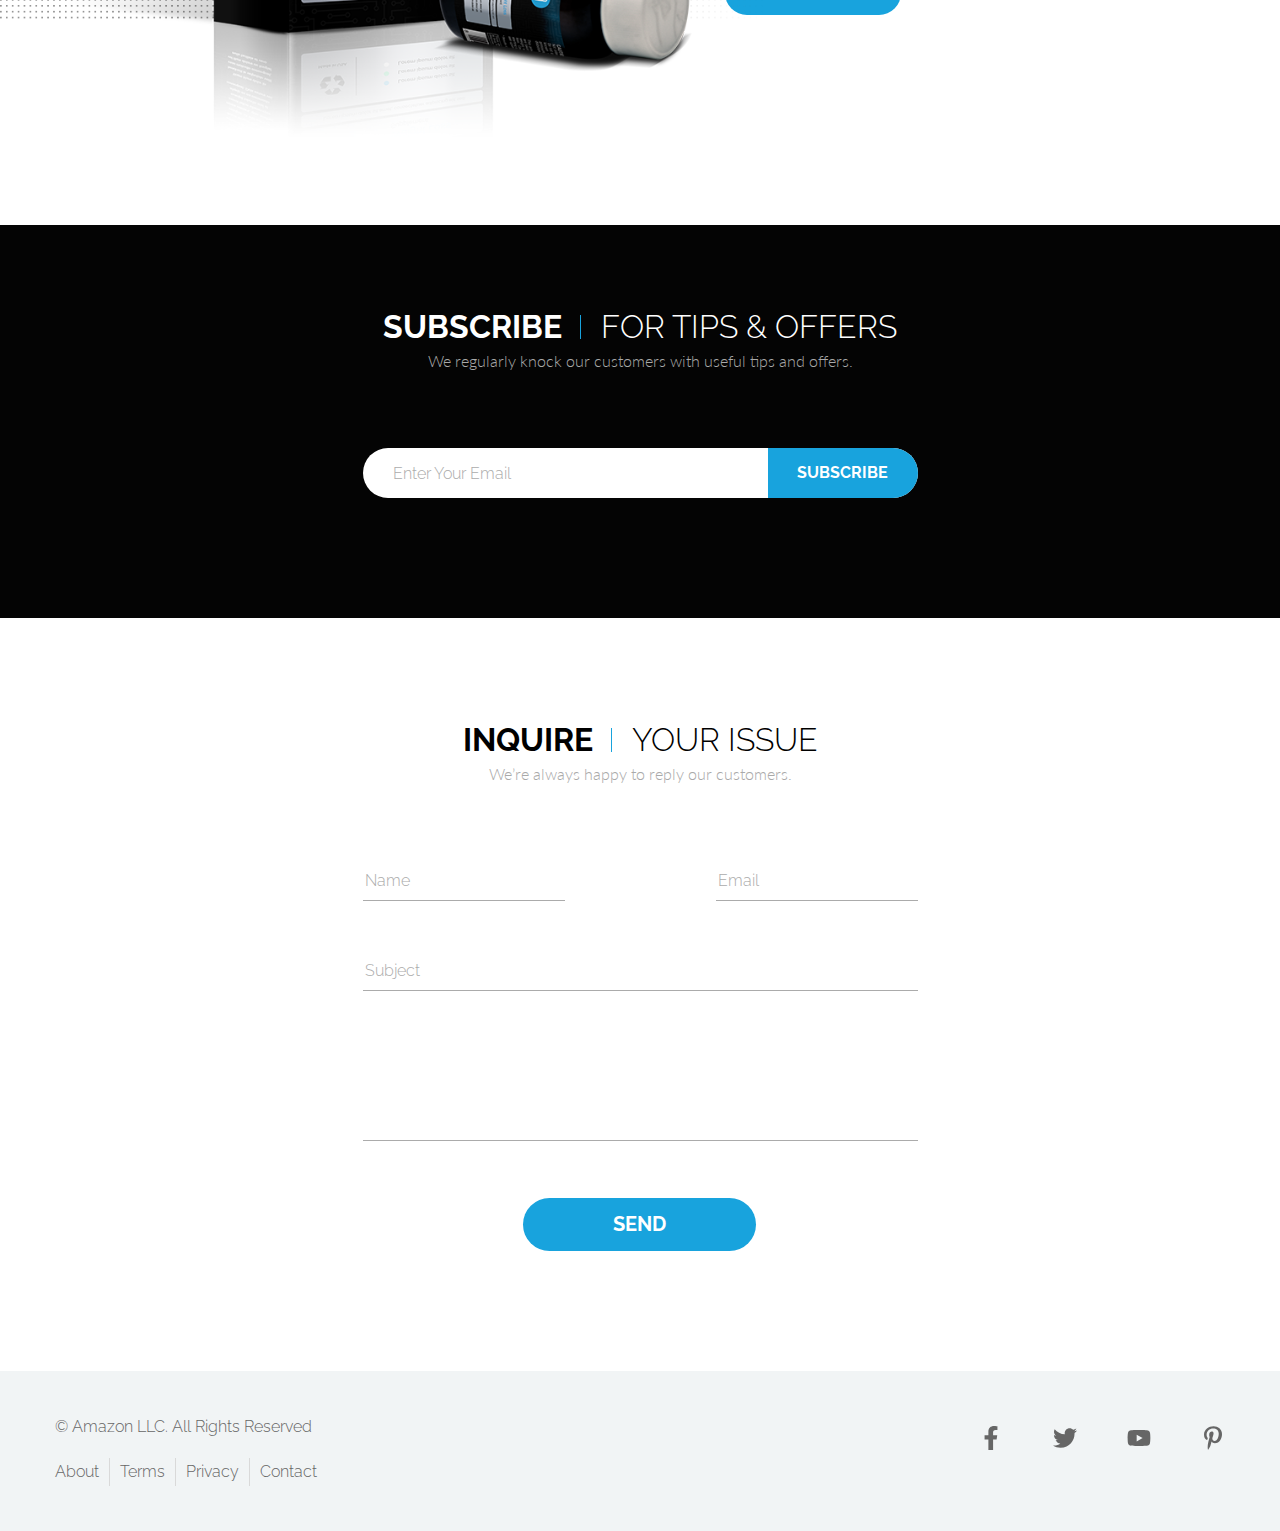
==== commit 9e1e72fe: "added images" ====
--- a/app/index.html
+++ b/app/index.html
@@ -5,7 +5,7 @@
   <meta name="viewport" content="width=device-width, initial-scale=1.0">
   <meta http-equiv="X-UA-Compatible" content="ie=edge">
   <title>Document</title>
-  <link rel="stylesheet" href="css/style.css">
+  <link rel="stylesheet" href="../css/style.css">
   <link rel="stylesheet" href="css/slick.css">
 </head>
 <body>
--- a/css/style.css
+++ b/css/style.css
@@ -0,0 +1,2089 @@
+@import url("https://fonts.googleapis.com/css2?family=Raleway:wght@300;700;900&display=swap");
+@import url("https://fonts.googleapis.com/css2?family=Lato:wght@300;400;700&display=swap");
+/*! normalize.css v8.0.1 | MIT License | github.com/necolas/normalize.css */
+/* Document
+   ========================================================================== */
+/**
+ * 1. Correct the line height in all browsers.
+ * 2. Prevent adjustments of font size after orientation changes in iOS.
+ */
+html {
+  line-height: 1.15;
+  /* 1 */
+  -webkit-text-size-adjust: 100%;
+  /* 2 */
+}
+
+/* Sections
+   ========================================================================== */
+/**
+ * Remove the margin in all browsers.
+ */
+body {
+  margin: 0;
+}
+
+/**
+ * Render the `main` element consistently in IE.
+ */
+main {
+  display: block;
+}
+
+/**
+ * Correct the font size and margin on `h1` elements within `section` and
+ * `article` contexts in Chrome, Firefox, and Safari.
+ */
+h1 {
+  font-size: 2em;
+  margin: 0.67em 0;
+}
+
+/* Grouping content
+   ========================================================================== */
+/**
+ * 1. Add the correct box sizing in Firefox.
+ * 2. Show the overflow in Edge and IE.
+ */
+hr {
+  -webkit-box-sizing: content-box;
+          box-sizing: content-box;
+  /* 1 */
+  height: 0;
+  /* 1 */
+  overflow: visible;
+  /* 2 */
+}
+
+/**
+ * 1. Correct the inheritance and scaling of font size in all browsers.
+ * 2. Correct the odd `em` font sizing in all browsers.
+ */
+pre {
+  font-family: monospace, monospace;
+  /* 1 */
+  font-size: 1em;
+  /* 2 */
+}
+
+/* Text-level semantics
+   ========================================================================== */
+/**
+ * Remove the gray background on active links in IE 10.
+ */
+a {
+  background-color: transparent;
+}
+
+/**
+ * 1. Remove the bottom border in Chrome 57-
+ * 2. Add the correct text decoration in Chrome, Edge, IE, Opera, and Safari.
+ */
+abbr[title] {
+  border-bottom: none;
+  /* 1 */
+  text-decoration: underline;
+  /* 2 */
+  -webkit-text-decoration: underline dotted;
+          text-decoration: underline dotted;
+  /* 2 */
+}
+
+/**
+ * Add the correct font weight in Chrome, Edge, and Safari.
+ */
+b,
+strong {
+  font-weight: bolder;
+}
+
+/**
+ * 1. Correct the inheritance and scaling of font size in all browsers.
+ * 2. Correct the odd `em` font sizing in all browsers.
+ */
+code,
+kbd,
+samp {
+  font-family: monospace, monospace;
+  /* 1 */
+  font-size: 1em;
+  /* 2 */
+}
+
+/**
+ * Add the correct font size in all browsers.
+ */
+small {
+  font-size: 80%;
+}
+
+/**
+ * Prevent `sub` and `sup` elements from affecting the line height in
+ * all browsers.
+ */
+sub,
+sup {
+  font-size: 75%;
+  line-height: 0;
+  position: relative;
+  vertical-align: baseline;
+}
+
+sub {
+  bottom: -0.25em;
+}
+
+sup {
+  top: -0.5em;
+}
+
+/* Embedded content
+   ========================================================================== */
+/**
+ * Remove the border on images inside links in IE 10.
+ */
+img {
+  border-style: none;
+}
+
+/* Forms
+   ========================================================================== */
+/**
+ * 1. Change the font styles in all browsers.
+ * 2. Remove the margin in Firefox and Safari.
+ */
+button,
+input,
+optgroup,
+select,
+textarea {
+  font-family: inherit;
+  /* 1 */
+  font-size: 100%;
+  /* 1 */
+  line-height: 1.15;
+  /* 1 */
+  margin: 0;
+  /* 2 */
+}
+
+/**
+ * Show the overflow in IE.
+ * 1. Show the overflow in Edge.
+ */
+button,
+input {
+  /* 1 */
+  overflow: visible;
+}
+
+/**
+ * Remove the inheritance of text transform in Edge, Firefox, and IE.
+ * 1. Remove the inheritance of text transform in Firefox.
+ */
+button,
+select {
+  /* 1 */
+  text-transform: none;
+}
+
+/**
+ * Correct the inability to style clickable types in iOS and Safari.
+ */
+button,
+[type="button"],
+[type="reset"],
+[type="submit"] {
+  -webkit-appearance: button;
+}
+
+/**
+ * Remove the inner border and padding in Firefox.
+ */
+button::-moz-focus-inner,
+[type="button"]::-moz-focus-inner,
+[type="reset"]::-moz-focus-inner,
+[type="submit"]::-moz-focus-inner {
+  border-style: none;
+  padding: 0;
+}
+
+/**
+ * Restore the focus styles unset by the previous rule.
+ */
+button:-moz-focusring,
+[type="button"]:-moz-focusring,
+[type="reset"]:-moz-focusring,
+[type="submit"]:-moz-focusring {
+  outline: 1px dotted ButtonText;
+}
+
+/**
+ * Correct the padding in Firefox.
+ */
+fieldset {
+  padding: 0.35em 0.75em 0.625em;
+}
+
+/**
+ * 1. Correct the text wrapping in Edge and IE.
+ * 2. Correct the color inheritance from `fieldset` elements in IE.
+ * 3. Remove the padding so developers are not caught out when they zero out
+ *    `fieldset` elements in all browsers.
+ */
+legend {
+  -webkit-box-sizing: border-box;
+          box-sizing: border-box;
+  /* 1 */
+  color: inherit;
+  /* 2 */
+  display: table;
+  /* 1 */
+  max-width: 100%;
+  /* 1 */
+  padding: 0;
+  /* 3 */
+  white-space: normal;
+  /* 1 */
+}
+
+/**
+ * Add the correct vertical alignment in Chrome, Firefox, and Opera.
+ */
+progress {
+  vertical-align: baseline;
+}
+
+/**
+ * Remove the default vertical scrollbar in IE 10+.
+ */
+textarea {
+  overflow: auto;
+}
+
+/**
+ * 1. Add the correct box sizing in IE 10.
+ * 2. Remove the padding in IE 10.
+ */
+[type="checkbox"],
+[type="radio"] {
+  -webkit-box-sizing: border-box;
+          box-sizing: border-box;
+  /* 1 */
+  padding: 0;
+  /* 2 */
+}
+
+/**
+ * Correct the cursor style of increment and decrement buttons in Chrome.
+ */
+[type="number"]::-webkit-inner-spin-button,
+[type="number"]::-webkit-outer-spin-button {
+  height: auto;
+}
+
+/**
+ * 1. Correct the odd appearance in Chrome and Safari.
+ * 2. Correct the outline style in Safari.
+ */
+[type="search"] {
+  -webkit-appearance: textfield;
+  /* 1 */
+  outline-offset: -2px;
+  /* 2 */
+}
+
+/**
+ * Remove the inner padding in Chrome and Safari on macOS.
+ */
+[type="search"]::-webkit-search-decoration {
+  -webkit-appearance: none;
+}
+
+/**
+ * 1. Correct the inability to style clickable types in iOS and Safari.
+ * 2. Change font properties to `inherit` in Safari.
+ */
+::-webkit-file-upload-button {
+  -webkit-appearance: button;
+  /* 1 */
+  font: inherit;
+  /* 2 */
+}
+
+/* Interactive
+   ========================================================================== */
+/*
+ * Add the correct display in Edge, IE 10+, and Firefox.
+ */
+details {
+  display: block;
+}
+
+/*
+ * Add the correct display in all browsers.
+ */
+summary {
+  display: list-item;
+}
+
+/* Misc
+   ========================================================================== */
+/**
+ * Add the correct display in IE 10+.
+ */
+template {
+  display: none;
+}
+
+/**
+ * Add the correct display in IE 10.
+ */
+[hidden] {
+  display: none;
+}
+
+/* Slider */
+.slick-slider {
+  position: relative;
+  display: block;
+  -webkit-box-sizing: border-box;
+          box-sizing: border-box;
+  -webkit-user-select: none;
+  -moz-user-select: none;
+  -ms-user-select: none;
+  user-select: none;
+  -webkit-touch-callout: none;
+  -khtml-user-select: none;
+  -ms-touch-action: pan-y;
+  touch-action: pan-y;
+  -webkit-tap-highlight-color: transparent;
+}
+
+.slick-list {
+  position: relative;
+  display: block;
+  overflow: hidden;
+  margin: 0;
+  padding: 0;
+}
+
+.slick-list:focus {
+  outline: none;
+}
+
+.slick-list.dragging {
+  cursor: pointer;
+  cursor: hand;
+}
+
+.slick-slider .slick-track,
+.slick-slider .slick-list {
+  -webkit-transform: translate3d(0, 0, 0);
+  transform: translate3d(0, 0, 0);
+}
+
+.slick-track {
+  position: relative;
+  top: 0;
+  left: 0;
+  display: block;
+  margin-left: auto;
+  margin-right: auto;
+}
+
+.slick-track:before,
+.slick-track:after {
+  display: table;
+  content: '';
+}
+
+.slick-track:after {
+  clear: both;
+}
+
+.slick-loading .slick-track {
+  visibility: hidden;
+}
+
+.slick-slide {
+  display: none;
+  float: left;
+  min-height: 1px;
+}
+
+[dir='rtl'] .slick-slide {
+  float: right;
+}
+
+.slick-slide img {
+  display: block;
+}
+
+.slick-slide.slick-loading img {
+  display: none;
+}
+
+.slick-slide.dragging img {
+  pointer-events: none;
+}
+
+.slick-initialized .slick-slide {
+  display: block;
+}
+
+.slick-loading .slick-slide {
+  visibility: hidden;
+}
+
+.slick-vertical .slick-slide {
+  display: block;
+  height: auto;
+  border: 1px solid transparent;
+}
+
+.slick-arrow.slick-hidden {
+  display: none;
+}
+
+.top__title-sup, .count__col-title {
+  font-size: 72px;
+  line-height: 72px;
+  font-weight: 900;
+  text-transform: uppercase;
+}
+
+.top__btn, .count__col-type {
+  font-family: "Lato";
+  text-transform: uppercase;
+  font-size: 16px;
+  font-weight: 700;
+}
+
+.title__subtitle, .top__text, .count__col-info, .fetures__col-text, .client__item-text, .product__text {
+  font-size: 16px;
+  line-height: 24px;
+  color: #666666;
+  font-weight: 300;
+  font-family: "Lato";
+  margin-bottom: 40px;
+}
+
+.client__item-img, .facts__item-img {
+  height: 75px;
+  width: 75px;
+  background-size: contain;
+  background-position: center;
+  background-repeat: no-repeat;
+}
+
+html {
+  -webkit-box-sizing: border-box;
+          box-sizing: border-box;
+  scroll-behavior: smooth;
+}
+
+*,
+*::after,
+*::before {
+  -webkit-box-sizing: inherit;
+          box-sizing: inherit;
+}
+
+a {
+  display: inline-block;
+  text-decoration: none;
+  color: inherit;
+}
+
+h1,
+h2,
+h3,
+h4,
+h5,
+h6 {
+  margin: 0;
+  font-size: inherit;
+}
+
+p {
+  margin: 0;
+}
+
+ul, li {
+  margin: 0;
+  padding: 0;
+  list-style: none;
+}
+
+button {
+  border: none;
+  background-color: transparent;
+  cursor: pointer;
+  padding: 0;
+  margin: 0;
+  outline: none;
+}
+
+body {
+  font-family: "Raleway", Arial;
+  font-weight: 400;
+  font-size: 16px;
+  line-height: 24px;
+  color: #333740;
+  overflow-x: hidden;
+}
+
+.container {
+  max-width: 1200px;
+  margin: 0 auto;
+  padding: 0 15px;
+}
+
+.container-fluid {
+  max-width: 100%;
+  margin: 0 auto;
+  padding: 0 30px;
+}
+
+.title {
+  color: #000;
+  font-size: 32px;
+  text-align: center;
+  margin-bottom: 75px;
+}
+
+.title__main {
+  font-weight: 700;
+  display: inline-block;
+  margin-right: 10px;
+  text-transform: uppercase;
+}
+
+.title__secondary {
+  font-weight: 300;
+  padding-left: 20px;
+  border-left: 1px solid #18a3dd;
+  display: inline-block;
+  text-transform: uppercase;
+}
+
+.title__subtitle {
+  margin-top: 10px;
+}
+
+@media (max-width: 500px) {
+  .title__main {
+    border-bottom: 2px solid #18a3dd;
+    padding-bottom: 8px;
+    margin: 0;
+  }
+  .title__secondary {
+    display: block;
+    padding-left: 0;
+    border-left: none;
+    font-size: 24px;
+    margin-top: 8px;
+  }
+}
+
+.header {
+  margin-bottom: 130px;
+  position: fixed;
+  top: 0;
+  right: 0;
+  left: 0;
+  background-color: #fff;
+  -webkit-box-shadow: 2px 2px 10px rgba(0, 0, 0, 0.08);
+          box-shadow: 2px 2px 10px rgba(0, 0, 0, 0.08);
+  z-index: 1100;
+}
+
+.header__inner {
+  display: -webkit-box;
+  display: -ms-flexbox;
+  display: flex;
+  -webkit-box-align: center;
+      -ms-flex-align: center;
+          align-items: center;
+  -webkit-box-pack: justify;
+      -ms-flex-pack: justify;
+          justify-content: space-between;
+  height: 120px;
+  position: relative;
+}
+
+.header__btn {
+  margin-right: 20px;
+  width: 40px;
+  height: 30px;
+  display: -webkit-box;
+  display: -ms-flexbox;
+  display: flex;
+  -webkit-box-orient: vertical;
+  -webkit-box-direction: normal;
+      -ms-flex-direction: column;
+          flex-direction: column;
+  -webkit-box-pack: justify;
+      -ms-flex-pack: justify;
+          justify-content: space-between;
+}
+
+.header__btn .header__btn-line.first,
+.header__btn .header__btn-line.last {
+  -webkit-transform: translateY(0) rotate(0);
+          transform: translateY(0) rotate(0);
+  -webkit-transition: all .3s;
+  transition: all .3s;
+}
+
+.header__btn.open .header__btn-line.center {
+  opacity: 0;
+}
+
+.header__btn.open .header__btn-line.first {
+  -webkit-transform: translateY(12px) rotate(135deg);
+          transform: translateY(12px) rotate(135deg);
+  -webkit-transition: all .3s;
+  transition: all .3s;
+}
+
+.header__btn.open .header__btn-line.last {
+  -webkit-transform: translateY(-12px) rotate(-135deg);
+          transform: translateY(-12px) rotate(-135deg);
+  -webkit-transition: all .3s;
+  transition: all .3s;
+}
+
+.header__btn-line {
+  height: 5px;
+  width: 100%;
+  border-radius: 3px;
+  background-color: #666;
+}
+
+.header__menu {
+  position: absolute;
+  right: 0;
+  left: 0;
+  top: 120px;
+  background-color: #fff;
+  -webkit-box-shadow: 2px 2px 10px rgba(0, 0, 0, 0.08);
+          box-shadow: 2px 2px 10px rgba(0, 0, 0, 0.08);
+  text-transform: uppercase;
+  font-weight: 700;
+  font-size: 18px;
+  z-index: 1000;
+  /*border-radius: 10px;
+    border-top-left-radius: 0;
+    border-top-right-radius: 0; */
+  border-bottom: 4px solid #18a3dd;
+  display: none;
+  margin: 0 -15px;
+}
+
+.header__menu-link {
+  padding: 15px 0;
+  background-color: #fff;
+  padding-left: 50px;
+  z-index: 1000;
+  display: block;
+}
+
+.header__menu-link + .header__menu-link {
+  border-top: 2px solid  #ebebeb;
+}
+
+.top {
+  margin-bottom: 100px;
+  margin-top: 220px;
+  overflow: hidden;
+}
+
+.top__inner {
+  display: -webkit-box;
+  display: -ms-flexbox;
+  display: flex;
+  -webkit-box-pack: justify;
+      -ms-flex-pack: justify;
+          justify-content: space-between;
+  -webkit-box-align: center;
+      -ms-flex-align: center;
+          align-items: center;
+}
+
+.top__content {
+  max-width: 435px;
+}
+
+.top__title {
+  padding-left: 35px;
+  border-left: 4px solid #18a3dd;
+  border-radius: 3px;
+  padding-top: 1px;
+  margin-bottom: 50px;
+}
+
+.top__title-sup {
+  color: #333740;
+  margin-bottom: 10px;
+}
+
+.top__title-sub {
+  font-size: 24px;
+  letter-spacing: 1px;
+  line-height: 24px;
+  color: #333740;
+  font-weight: 900;
+  text-transform: uppercase;
+}
+
+.top__btn.active {
+  padding: 10px 38px;
+  line-height: 24px;
+  color: #f1f1f1;
+  border-radius: 35px;
+  background-color: #18a3dd;
+}
+
+.top__btn.icon {
+  line-height: 30px;
+  color: #333740;
+  margin-left: 25px;
+  position: relative;
+  padding-right: 20px;
+}
+
+.top__btn.icon::after {
+  content: "";
+  position: absolute;
+  right: 0;
+  top: 50%;
+  -webkit-transform: translateY(-50%);
+          transform: translateY(-50%);
+  background-image: url("../images/icons/play-circle.svg");
+  width: 15px;
+  height: 15px;
+  background-repeat: no-repeat;
+  background-size: cover;
+  background-position: center;
+}
+
+.top__img {
+  display: -webkit-box;
+  display: -ms-flexbox;
+  display: flex;
+  -webkit-box-align: center;
+      -ms-flex-align: center;
+          align-items: center;
+}
+
+.top__img img {
+  background-repeat: no-repeat;
+  background-size: cover;
+  background-position: center;
+  display: inline-block;
+}
+
+.top__img-main {
+  width: 360px;
+  margin-right: -30px;
+}
+
+.top__img-after {
+  width: 310px;
+  margin-left: -50px;
+}
+
+.count {
+  background-color: #21172b;
+  padding: 120px 0;
+  padding-bottom: 100px;
+}
+
+.count__inner {
+  position: relative;
+}
+
+.count__list {
+  display: -webkit-box;
+  display: -ms-flexbox;
+  display: flex;
+  -webkit-box-pack: justify;
+      -ms-flex-pack: justify;
+          justify-content: space-between;
+  max-width: 750px;
+  justify-content: space-between;
+  margin-left: auto;
+  margin-right: 100px;
+}
+
+.count__col-title {
+  color: #fff;
+  padding-left: 30px;
+  border-left: 5px solid #18a3dd;
+  border-radius: 3px;
+  margin-bottom: 20px;
+}
+
+.count__col-type {
+  color: #18a3dd;
+  margin-bottom: 10px;
+}
+
+.count__col-info {
+  color: #a9a9a9;
+  margin-bottom: 0;
+}
+
+.count__img {
+  position: absolute;
+  left: -20%;
+  bottom: -180px;
+}
+
+.count__img img {
+  width: 450px;
+}
+
+.fetures {
+  padding-top: 110px;
+  background-color: #fafcfc;
+  margin-bottom: 110px;
+}
+
+.fetures__inner {
+  display: -webkit-box;
+  display: -ms-flexbox;
+  display: flex;
+  -webkit-box-pack: justify;
+      -ms-flex-pack: justify;
+          justify-content: space-between;
+  -webkit-box-align: center;
+      -ms-flex-align: center;
+          align-items: center;
+}
+
+.fetures__col {
+  width: 280px;
+}
+
+.fetures__col-title {
+  font-size: 20px;
+  line-height: 24px;
+  color: #333740;
+  font-weight: 700;
+  text-align: right;
+  padding-right: 25px;
+  padding-bottom: 5px;
+  border-right: 4px solid #18a3dd;
+  border-radius: 3px;
+  text-transform: uppercase;
+  margin-bottom: 5px;
+}
+
+.fetures__col-text {
+  text-align: right;
+}
+
+.fetures__col.right .fetures__col-title {
+  text-align: left;
+  padding-right: 0;
+  padding-left: 25px;
+  border-left: 4px solid #18a3dd;
+  border-right: none;
+}
+
+.fetures__col.right .fetures__col-text {
+  text-align: left;
+}
+
+.fetures__col.img {
+  width: 370px;
+  display: block;
+  margin-right: -30px;
+}
+
+.slider {
+  margin-bottom: 110px;
+}
+
+.slider__inner {
+  padding: 0 20px;
+}
+
+.slider__item {
+  position: relative;
+  display: -webkit-box;
+  display: -ms-flexbox;
+  display: flex;
+  -webkit-box-align: center;
+      -ms-flex-align: center;
+          align-items: center;
+  -ms-flex-wrap: wrap;
+      flex-wrap: wrap;
+  padding-left: 20%;
+}
+
+.slider__item-content {
+  display: -webkit-box;
+  display: -ms-flexbox;
+  display: flex;
+  -ms-flex-wrap: wrap;
+      flex-wrap: wrap;
+  max-width: 250px;
+}
+
+.slider__item-images {
+  display: -webkit-box;
+  display: -ms-flexbox;
+  display: flex;
+  -webkit-box-align: center;
+      -ms-flex-align: center;
+          align-items: center;
+  margin-right: 30px;
+}
+
+.slider__item-imgbefore {
+  margin-right: -70px;
+  z-index: 10;
+}
+
+.slider__item-after {
+  margin-left: 30px;
+}
+
+.slider__item-beforetitle, .slider__item-aftertitle {
+  padding-right: 20px;
+  position: relative;
+}
+
+.slider__item-beforetitle::after, .slider__item-aftertitle::after {
+  content: 'KG';
+  position: absolute;
+  right: -5px;
+  bottom: -5px;
+  font-size: 16px;
+  color: #333740;
+  font-weight: 300;
+}
+
+.slider__box {
+  padding-left: 30px;
+  border-left: 4px solid #18a3dd;
+  border-radius: 3px;
+  margin-top: 45px;
+}
+
+.slider__box-title {
+  font-weight: 700;
+  text-transform: uppercase;
+}
+
+.slider__box-text {
+  font-weight: 300;
+}
+
+.slider-title {
+  font-size: 40px;
+  line-height: 50px;
+  font-weight: 700;
+}
+
+.slider-subtitle {
+  font-size: 16px;
+  color: #18a3dd;
+}
+
+.slider .slick-prev,
+.slider .slick-next {
+  width: 65px;
+  height: 65px;
+  border: 3px solid #d8e4e8;
+  border-radius: 50%;
+  font-size: 0;
+  position: absolute;
+  top: 50%;
+  -webkit-transform: translateY(-50%);
+          transform: translateY(-50%);
+  background-color: #fff;
+  z-index: 100;
+}
+
+.slider .slick-prev::before,
+.slider .slick-next::before {
+  content: "";
+  background-image: url("../images/icons/arrow-left.svg");
+  background-size: cover;
+  background-position: center;
+  width: 24px;
+  height: 24px;
+  position: absolute;
+  left: 50%;
+  top: 50%;
+  -webkit-transform: translate(-50%, -50%);
+          transform: translate(-50%, -50%);
+}
+
+.slider .slick-next {
+  right: 0;
+}
+
+.slider .slick-next::before {
+  background-image: url("../images/icons/arrow-right.svg");
+  right: 50%;
+  top: 50%;
+  -webkit-transform: translate(-50%, -50%);
+          transform: translate(-50%, -50%);
+}
+
+.slider .slick-slide {
+  outline: none;
+}
+
+.slick-dots {
+  display: -webkit-box;
+  display: -ms-flexbox;
+  display: flex;
+  -webkit-box-pack: center;
+      -ms-flex-pack: center;
+          justify-content: center;
+  margin-top: 50px;
+}
+
+.slick-dots li + li {
+  margin-left: 22px;
+}
+
+.slick-dots button {
+  font-size: 0;
+  width: 12px;
+  height: 12px;
+  border-radius: 50%;
+  background-color: #d8e4e8;
+}
+
+.slick-dots .slick-active button {
+  background-color: #18a3dd;
+}
+
+.client {
+  background-color: #21172b;
+  padding: 60px 0;
+  margin-bottom: 110px;
+}
+
+.client .title {
+  color: #fff;
+  margin-bottom: 0;
+}
+
+.client__subtitle {
+  color: #a9a9a9;
+}
+
+.client__item {
+  text-align: center;
+}
+
+.client__item-text {
+  max-width: 700px;
+  margin: 0 auto;
+  font-style: italic;
+  color: #a9a9a9;
+  margin-bottom: 30px;
+}
+
+.client__item-user {
+  color: #fff;
+  display: -webkit-box;
+  display: -ms-flexbox;
+  display: flex;
+  -webkit-box-align: center;
+      -ms-flex-align: center;
+          align-items: center;
+  -webkit-box-pack: center;
+      -ms-flex-pack: center;
+          justify-content: center;
+}
+
+.client__item-img {
+  margin-right: 30px;
+}
+
+.client__item-name {
+  font-weight: 700;
+  text-transform: uppercase;
+}
+
+.client__item-place {
+  font-size: 14px;
+  color: #a9a9a9;
+  padding-bottom: 15px;
+  position: relative;
+  margin-left: -10px;
+}
+
+.client__item-place::before {
+  content: "";
+  position: absolute;
+  bottom: 0;
+  left: 10px;
+  width: 35px;
+  height: 4px;
+  background-color: #18a3dd;
+  border-radius: 3px;
+}
+
+.facts {
+  margin-bottom: 110px;
+}
+
+.facts__inner {
+  display: -webkit-box;
+  display: -ms-flexbox;
+  display: flex;
+  -ms-flex-pack: distribute;
+      justify-content: space-around;
+}
+
+.facts__list-item {
+  padding: 10px 0;
+  display: -webkit-box;
+  display: -ms-flexbox;
+  display: flex;
+  -webkit-box-pack: justify;
+      -ms-flex-pack: justify;
+          justify-content: space-between;
+  border-bottom: 1px solid  #ebebeb;
+  -webkit-transition: all .3s;
+  transition: all .3s;
+}
+
+.facts__list-item.open {
+  margin: 0 -25px;
+  background-color: #fff;
+  padding: 15px 25px;
+  border: 1px solid  #ebebeb;
+  -webkit-box-shadow: 5px 5px 50px rgba(0, 0, 0, 0.1);
+          box-shadow: 5px 5px 50px rgba(0, 0, 0, 0.1);
+}
+
+.facts__table {
+  max-width: 460px;
+  width: 100%;
+}
+
+.facts__table-top {
+  padding-bottom: 15px;
+  border-bottom: 5px solid  #333740;
+  display: -webkit-box;
+  display: -ms-flexbox;
+  display: flex;
+  -webkit-box-pack: justify;
+      -ms-flex-pack: justify;
+          justify-content: space-between;
+  margin-bottom: 10px;
+  text-transform: uppercase;
+}
+
+.facts__table-ing {
+  font-weight: 700;
+  font-size: 24px;
+  margin-top: 5px;
+  padding-left: 15px;
+}
+
+.facts__table-per {
+  font-weight: 700;
+  font-size: 14px;
+}
+
+.facts__table-per span {
+  font-weight: 400;
+  display: block;
+  font-size: 14px;
+  text-align: right;
+}
+
+.facts__table-btn {
+  width: 100%;
+  display: -webkit-box;
+  display: -ms-flexbox;
+  display: flex;
+  -webkit-box-pack: justify;
+      -ms-flex-pack: justify;
+          justify-content: space-between;
+  background-color: #18a3dd;
+  color: #fff;
+  text-transform: uppercase;
+  padding: 15px 40px;
+  border-radius: 30px;
+  margin-top: 40px;
+}
+
+.facts__table-arrow {
+  display: none;
+}
+
+.facts__item {
+  display: none;
+  max-width: 360px;
+  width: 100%;
+  opacity: 0;
+}
+
+.facts__item-text {
+  margin-top: 30px;
+  font-weight: 300;
+}
+
+.facts__item.open {
+  display: block;
+  opacity: 1;
+}
+
+.certification {
+  padding: 80px 0 90px;
+  background-color: #f1f4f5;
+}
+
+.certification__inner {
+  max-width: 940px;
+  margin: 0 auto;
+  display: -webkit-box;
+  display: -ms-flexbox;
+  display: flex;
+  -webkit-box-pack: justify;
+      -ms-flex-pack: justify;
+          justify-content: space-between;
+}
+
+.certification__item {
+  width: 90px;
+  height: 90px;
+  background-size: cover;
+  background-repeat: no-repeat;
+  background-position: center;
+}
+
+.product {
+  position: relative;
+  margin-bottom: 210px;
+}
+
+.product__img {
+  width: 1000px;
+  height: 860px;
+  background-size: contain;
+  background-repeat: no-repeat;
+  background-position: center;
+  position: absolute;
+  left: 0;
+  top: -50%;
+}
+
+.product__item {
+  margin-left: auto;
+  max-width: 400px;
+  margin-right: 100px;
+  padding-top: 80px;
+}
+
+.product__head {
+  margin-bottom: 20px;
+  text-transform: uppercase;
+}
+
+.product__title {
+  font-size: 30px;
+  line-height: 35px;
+  font-weight: 700;
+  padding-left: 30px;
+  border-left: 4px solid #18a3dd;
+  padding-bottom: 8px;
+}
+
+.product__subtitle {
+  font-size: 20px;
+  line-height: 24px;
+  font-weight: 300;
+  padding-left: 30px;
+  margin-top: -5px;
+}
+
+.sub {
+  padding: 90px 0 120px;
+  background-color: #040404;
+  margin-bottom: 110px;
+}
+
+.sub .title {
+  color: #fff;
+}
+
+.sub__inner {
+  max-width: 555px;
+  margin: 0 auto;
+}
+
+.sub__box {
+  width: 100%;
+  position: relative;
+}
+
+.sub__btn {
+  font-size: 16px;
+  line-height: 24px;
+  color: #ffffff;
+  font-weight: 700;
+  text-transform: uppercase;
+  width: 150px;
+  height: 50px;
+  border-radius: 40px;
+  background-color: #18a3dd;
+  border-bottom-left-radius: 0;
+  border-top-left-radius: 0;
+  position: absolute;
+  right: 0;
+}
+
+.sub__input {
+  width: 100%;
+  height: 50px;
+  background-color: #fff;
+  border-radius: 40px;
+  padding-left: 30px;
+  border: none;
+  padding-right: 170px;
+  outline: none;
+}
+
+.sub__input::-webkit-input-placeholder {
+  font-size: 16px;
+  line-height: 24px;
+  color: #ababab;
+  font-weight: 300;
+}
+
+.sub__input:-ms-input-placeholder {
+  font-size: 16px;
+  line-height: 24px;
+  color: #ababab;
+  font-weight: 300;
+}
+
+.sub__input::-ms-input-placeholder {
+  font-size: 16px;
+  line-height: 24px;
+  color: #ababab;
+  font-weight: 300;
+}
+
+.sub__input::placeholder {
+  font-size: 16px;
+  line-height: 24px;
+  color: #ababab;
+  font-weight: 300;
+}
+
+.question {
+  margin-bottom: 120px;
+}
+
+.question textarea {
+  width: 100%;
+  height: 100px;
+}
+
+.question input,
+.question textarea {
+  margin-bottom: 50px;
+  border: none;
+  border-bottom: 1px solid #ababab;
+  resize: none;
+  outline: none;
+  min-height: 40px;
+  color: #333740;
+  font-size: 16px;
+  font-weight: 500;
+}
+
+.question input::-webkit-input-placeholder,
+.question textarea::-webkit-input-placeholder {
+  font-size: 16px;
+  line-height: 24px;
+  color: #ababab;
+  font-weight: 300;
+  padding-bottom: 5px;
+}
+
+.question input:-ms-input-placeholder,
+.question textarea:-ms-input-placeholder {
+  font-size: 16px;
+  line-height: 24px;
+  color: #ababab;
+  font-weight: 300;
+  padding-bottom: 5px;
+}
+
+.question input::-ms-input-placeholder,
+.question textarea::-ms-input-placeholder {
+  font-size: 16px;
+  line-height: 24px;
+  color: #ababab;
+  font-weight: 300;
+  padding-bottom: 5px;
+}
+
+.question input::placeholder,
+.question textarea::placeholder {
+  font-size: 16px;
+  line-height: 24px;
+  color: #ababab;
+  font-weight: 300;
+  padding-bottom: 5px;
+}
+
+.question__inner {
+  max-width: 555px;
+  margin: 0 auto;
+}
+
+.question__form {
+  width: 100%;
+}
+
+.question__form-box {
+  display: -webkit-box;
+  display: -ms-flexbox;
+  display: flex;
+  -webkit-box-pack: justify;
+      -ms-flex-pack: justify;
+          justify-content: space-between;
+}
+
+.question__form-box input {
+  max-width: 260px;
+}
+
+.question__form-subj {
+  width: 100%;
+}
+
+.question__form-btn {
+  padding: 15px 90px;
+  border-radius: 40px;
+  background-color: #18a3dd;
+  font-size: 20px;
+  text-transform: uppercase;
+  color: #fff;
+  font-weight: 700;
+  margin-left: 160px;
+}
+
+.question__form-namebox {
+  padding-right: 20px;
+}
+
+.footer {
+  padding: 45px 0;
+  background-color: #f1f4f5;
+  font-size: 16px;
+  line-height: 22px;
+  color: #666666;
+  font-weight: 300;
+  margin-top: 100px;
+}
+
+.footer__inner {
+  display: -webkit-box;
+  display: -ms-flexbox;
+  display: flex;
+  -webkit-box-pack: justify;
+      -ms-flex-pack: justify;
+          justify-content: space-between;
+  -webkit-box-align: center;
+      -ms-flex-align: center;
+          align-items: center;
+}
+
+.footer__copy {
+  margin-bottom: 20px;
+}
+
+.footer__links {
+  display: -webkit-box;
+  display: -ms-flexbox;
+  display: flex;
+}
+
+.footer__links li {
+  padding: 3px 0;
+}
+
+.footer__links li + li {
+  padding: 3px 0;
+  padding-left: 10px;
+  border-left: 1px solid  #d9d9d9;
+  margin-left: 10px;
+}
+
+.footer__social {
+  display: -webkit-box;
+  display: -ms-flexbox;
+  display: flex;
+  -webkit-box-align: center;
+      -ms-flex-align: center;
+          align-items: center;
+  padding-left: 30px;
+}
+
+.footer__social-list__box {
+  display: -webkit-box;
+  display: -ms-flexbox;
+  display: flex;
+  margin-left: auto;
+}
+
+.footer__social-list {
+  display: -webkit-box;
+  display: -ms-flexbox;
+  display: flex;
+  -webkit-box-align: center;
+      -ms-flex-align: center;
+          align-items: center;
+  -ms-flex-wrap: wrap;
+      flex-wrap: wrap;
+}
+
+.footer__social-list .footer__social-item.first {
+  margin-left: 0;
+}
+
+.footer__social-list .footer__social-item {
+  margin-left: 50px;
+  margin-bottom: 20px;
+}
+
+.footer__social-list img {
+  width: 24px;
+  height: 24px;
+}
+
+@media (max-width: 1600px) {
+  .product__img {
+    width: 60%;
+  }
+}
+
+@media (max-width: 1150px) {
+  .slider__item-images {
+    max-width: 400px;
+  }
+  .slider__item-imgafter {
+    width: 80%;
+  }
+  .slider__item-imgbefore {
+    width: 50%;
+  }
+  .product__img {
+    width: 50%;
+    left: -10%;
+  }
+}
+
+@media (max-width: 1100px) {
+  .top__img {
+    -webkit-box-pack: end;
+        -ms-flex-pack: end;
+            justify-content: flex-end;
+  }
+  .top__img-main {
+    width: calc(360px - 10%);
+  }
+  .top__img-after {
+    width: calc(310px - 10%);
+  }
+  .count {
+    margin-top: 50px;
+    padding: 80px 0 60px;
+  }
+  .count__img {
+    bottom: -110px;
+    left: -18%;
+  }
+  .count__img img {
+    width: 350px;
+  }
+  .count__list {
+    margin-right: 0;
+    max-width: 650px;
+  }
+}
+
+@media (max-width: 1000px) {
+  .top__img-main {
+    width: calc(360px - 20%);
+  }
+  .top__img-after {
+    width: calc(310px - 20%);
+    margin-left: -30px;
+  }
+  .top__title-sup {
+    font-size: 60px;
+    margin-bottom: 0;
+  }
+  .top__title-sub {
+    font-size: 18px;
+  }
+  .fetures__col.img {
+    display: none !important;
+  }
+  .facts__table {
+    max-width: 350px;
+  }
+}
+
+@media (max-width: 950px) {
+  .slider__item-images {
+    max-width: 300px;
+  }
+  .slider__item-imgafter {
+    width: 80%;
+  }
+  .slider__item-imgbefore {
+    width: 50%;
+  }
+}
+
+@media (max-width: 900px) {
+  .top {
+    margin-top: 170px;
+  }
+  .top__img {
+    max-width: 340px;
+  }
+  .top__img-after {
+    display: none !important;
+  }
+  .facts__item {
+    max-width: 300px;
+  }
+}
+
+@media (max-width: 850px) {
+  .count__img {
+    left: -25%;
+  }
+  .count__list {
+    max-width: 580px;
+  }
+  .count__col-title {
+    font-size: 60px;
+    padding-left: 20px;
+    line-height: 64px;
+  }
+  .count__col-type {
+    margin-bottom: 0;
+  }
+  .facts__inner {
+    display: block;
+  }
+  .facts__table {
+    max-width: 95%;
+    margin: 0 auto;
+    margin-bottom: 40px;
+  }
+  .facts__table-btn {
+    max-width: 310px;
+    margin: 30px auto 0;
+  }
+  .facts__item {
+    max-width: 95%;
+    margin: 0 auto;
+  }
+}
+
+@media (max-width: 800px) {
+  .slider__item-images {
+    max-width: 200px;
+  }
+  .product__item {
+    margin-right: 0;
+  }
+}
+
+@media (max-width: 768px) {
+  .top__img .top__img-main {
+    width: calc(360px - 40%);
+  }
+  .top__title-sup {
+    font-size: 52px;
+  }
+  .top__title-sub {
+    font-size: 16px;
+  }
+  .top__content {
+    max-width: 400px;
+  }
+  .count {
+    padding: 50px 0 30px;
+  }
+  .count__list {
+    max-width: 400px;
+  }
+  .count__img {
+    bottom: -80px;
+    left: -25%;
+  }
+  .count__img img {
+    width: 250px;
+  }
+  .count__col-title {
+    font-size: 34px;
+    line-height: 38px;
+    padding-left: 15px;
+  }
+  .count__col-type {
+    font-size: 16px;
+  }
+}
+
+@media (max-width: 700px) {
+  .top__title {
+    margin-bottom: 20px;
+  }
+  .top__text {
+    margin-bottom: 20px;
+  }
+  .top__img .top__img-main {
+    width: calc(360px - 60%);
+  }
+  .fetures__col {
+    display: block;
+  }
+  .fetures__inner {
+    display: block;
+  }
+  .fetures {
+    padding-bottom: 50px;
+  }
+  .fetures__col {
+    margin-left: 30px;
+  }
+  .fetures__col-title {
+    text-align: left;
+    padding-right: 0;
+    padding-left: 25px;
+    border-left: 4px solid #18a3dd;
+    border-right: none;
+  }
+  .fetures__col-text {
+    text-align: left;
+  }
+  .slider-title {
+    font-size: 25px !important;
+  }
+  .slider__box {
+    margin-top: 20px;
+  }
+  .slider__item {
+    padding-left: 10%;
+  }
+  .slider__item-content {
+    max-width: 190px;
+  }
+  .product__item {
+    max-width: 300px;
+  }
+}
+
+@media (max-width: 640px) {
+  body {
+    font-size: 14px;
+  }
+  .header__menu {
+    font-size: 12px;
+    top: 90px;
+  }
+  .header__logo img {
+    width: 70%;
+  }
+  .header__btn {
+    width: 30px;
+    height: 20px;
+  }
+  .header__inner {
+    height: 90px;
+  }
+  .header__btn-line {
+    height: 3px;
+  }
+  .header__btn.open .header__btn-line.center {
+    opacity: 0;
+  }
+  .header__btn.open .header__btn-line.first {
+    -webkit-transform: translateY(8px) rotate(135deg);
+            transform: translateY(8px) rotate(135deg);
+    -webkit-transition: all .3s;
+    transition: all .3s;
+  }
+  .header__btn.open .header__btn-line.last {
+    -webkit-transform: translateY(-8px) rotate(-135deg);
+            transform: translateY(-8px) rotate(-135deg);
+    -webkit-transition: all .3s;
+    transition: all .3s;
+  }
+  .top__img .top__img-main {
+    width: 200px;
+  }
+  .top__title-sup {
+    font-size: 32px;
+    line-height: 38px;
+  }
+  .top__title-sub {
+    font-size: 14px;
+    line-height: 18px;
+  }
+  .top__content {
+    max-width: 300px;
+    min-width: 280px;
+  }
+  .top__btn.icon {
+    display: none;
+  }
+  .top {
+    margin-top: 120px;
+  }
+}
+
+@media (max-width: 600px) {
+  .facts__table-per {
+    display: none;
+  }
+  .facts__table-arrow {
+    display: block;
+    width: 24px;
+    height: 24px;
+    background-image: url("../images/icons/angle-down.svg");
+    background-repeat: no-repeat;
+    background-size: cover;
+    background-position: center;
+    margin-top: 10px;
+    margin-right: 20px;
+    -webkit-transition: all .3s;
+    transition: all .3s;
+  }
+  .facts__table-arrow.open {
+    -webkit-transition: all .3s;
+    transition: all .3s;
+    -webkit-transform: rotate(180deg);
+            transform: rotate(180deg);
+  }
+  .facts__list {
+    display: none;
+  }
+  .certification {
+    padding: 50px 0 60px;
+  }
+  .certification__item {
+    width: 60px;
+    height: 60px;
+  }
+  .product__title {
+    font-size: 16px;
+  }
+  .product__subtitle {
+    font-size: 14px;
+    margin-top: -15px;
+  }
+  .product__text {
+    font-size: 14px;
+    line-height: 18px;
+  }
+  .product__item {
+    max-width: 270px;
+  }
+  .product__head {
+    margin-bottom: 5px;
+  }
+  .top__btn.active {
+    line-height: 18px;
+    font-size: 14px;
+    padding: 8px 35px;
+  }
+  .product__text {
+    margin-bottom: 15px;
+  }
+  .product__img {
+    top: -80%;
+  }
+}
+
+@media (max-width: 540px) {
+  .count__col-type {
+    font-size: 14px;
+    line-height: 18px;
+  }
+  .count__col-info {
+    font-size: 12px;
+    line-height: 15px;
+    margin-bottom: 0;
+  }
+  .count__list {
+    max-width: 320px;
+  }
+  .count__img {
+    left: -38%;
+  }
+  .header__menu-link {
+    padding: 8px 0;
+    padding-left: 30px;
+  }
+  .footer {
+    font-size: 12px;
+  }
+  .footer__social {
+    padding: 0;
+  }
+  .footer__social-item {
+    margin-left: 20px;
+  }
+  .slider__item {
+    padding-left: 0;
+  }
+  .slider__inner {
+    padding: 0;
+  }
+  .client__item-text {
+    font-size: 14px;
+    line-height: 16px;
+  }
+  .question__form-box {
+    -ms-flex-wrap: wrap;
+        flex-wrap: wrap;
+  }
+  .question__form-name,
+  .question__form-mail {
+    width: 100% !important;
+    max-width: 100% !important;
+  }
+}
+
+@media (max-width: 500px) {
+  .facts__table-top {
+    padding: 0;
+  }
+  .facts__table-ing {
+    font-size: 16px;
+    padding: 0;
+  }
+  .facts__table-arrow {
+    width: 16px;
+    height: 16px;
+    margin-top: 10px;
+  }
+  .facts__list-item {
+    padding: 5px 0;
+  }
+  .facts__list-item.open {
+    padding: 9px 10px;
+  }
+  .top__title {
+    padding-left: 18px;
+  }
+  .certification__item {
+    padding: 0 15px;
+    margin: 0 auto;
+  }
+  .certification__inner {
+    -ms-flex-wrap: wrap;
+        flex-wrap: wrap;
+  }
+}
+
+@media (max-width: 450px) {
+  .count__img {
+    display: none;
+  }
+  .count__list {
+    margin: 0 auto;
+  }
+  .slider__box {
+    padding-left: 10px;
+  }
+  .slider__item-images {
+    margin-right: 10px;
+    max-width: 170px;
+  }
+  .product__item {
+    max-width: 180px;
+  }
+  .sub__btn {
+    width: 100px;
+    height: 40px;
+    font-size: 14px;
+    line-height: 18px;
+    border-radius: 30px;
+    border-bottom-left-radius: 0;
+    border-top-left-radius: 0;
+  }
+  .sub__input {
+    height: 40px;
+    border-radius: 30px;
+    padding-left: 10px;
+    padding-right: 110px;
+  }
+}
+
+@media (max-width: 410px) {
+  .top__text {
+    font-size: 12px;
+    line-height: 18px;
+  }
+  .top__title .top__title-sub {
+    font-size: 12px;
+  }
+  .top__title .top__title-sup {
+    font-size: 24px;
+  }
+  .top__content {
+    min-width: 200px;
+  }
+  .top__btn.active {
+    font-size: 12px;
+    padding: 7px 40px;
+  }
+  .footer__social {
+    display: none;
+  }
+  .footer__box {
+    margin: 0 auto;
+  }
+}
+
+@media (max-width: 400px) {
+  .slider__item-content {
+    max-width: 140px;
+  }
+}
+
+@media (max-width: 350px) {
+  .count__col {
+    max-width: 80px;
+  }
+  .count__col-title {
+    padding-left: 10px;
+    font-size: 16px;
+    line-height: 18px;
+    border-right: 2px;
+  }
+  .count__col-info {
+    font-size: 14px;
+  }
+  .slider__item-images {
+    display: none;
+  }
+}
+/*# sourceMappingURL=style.css.map */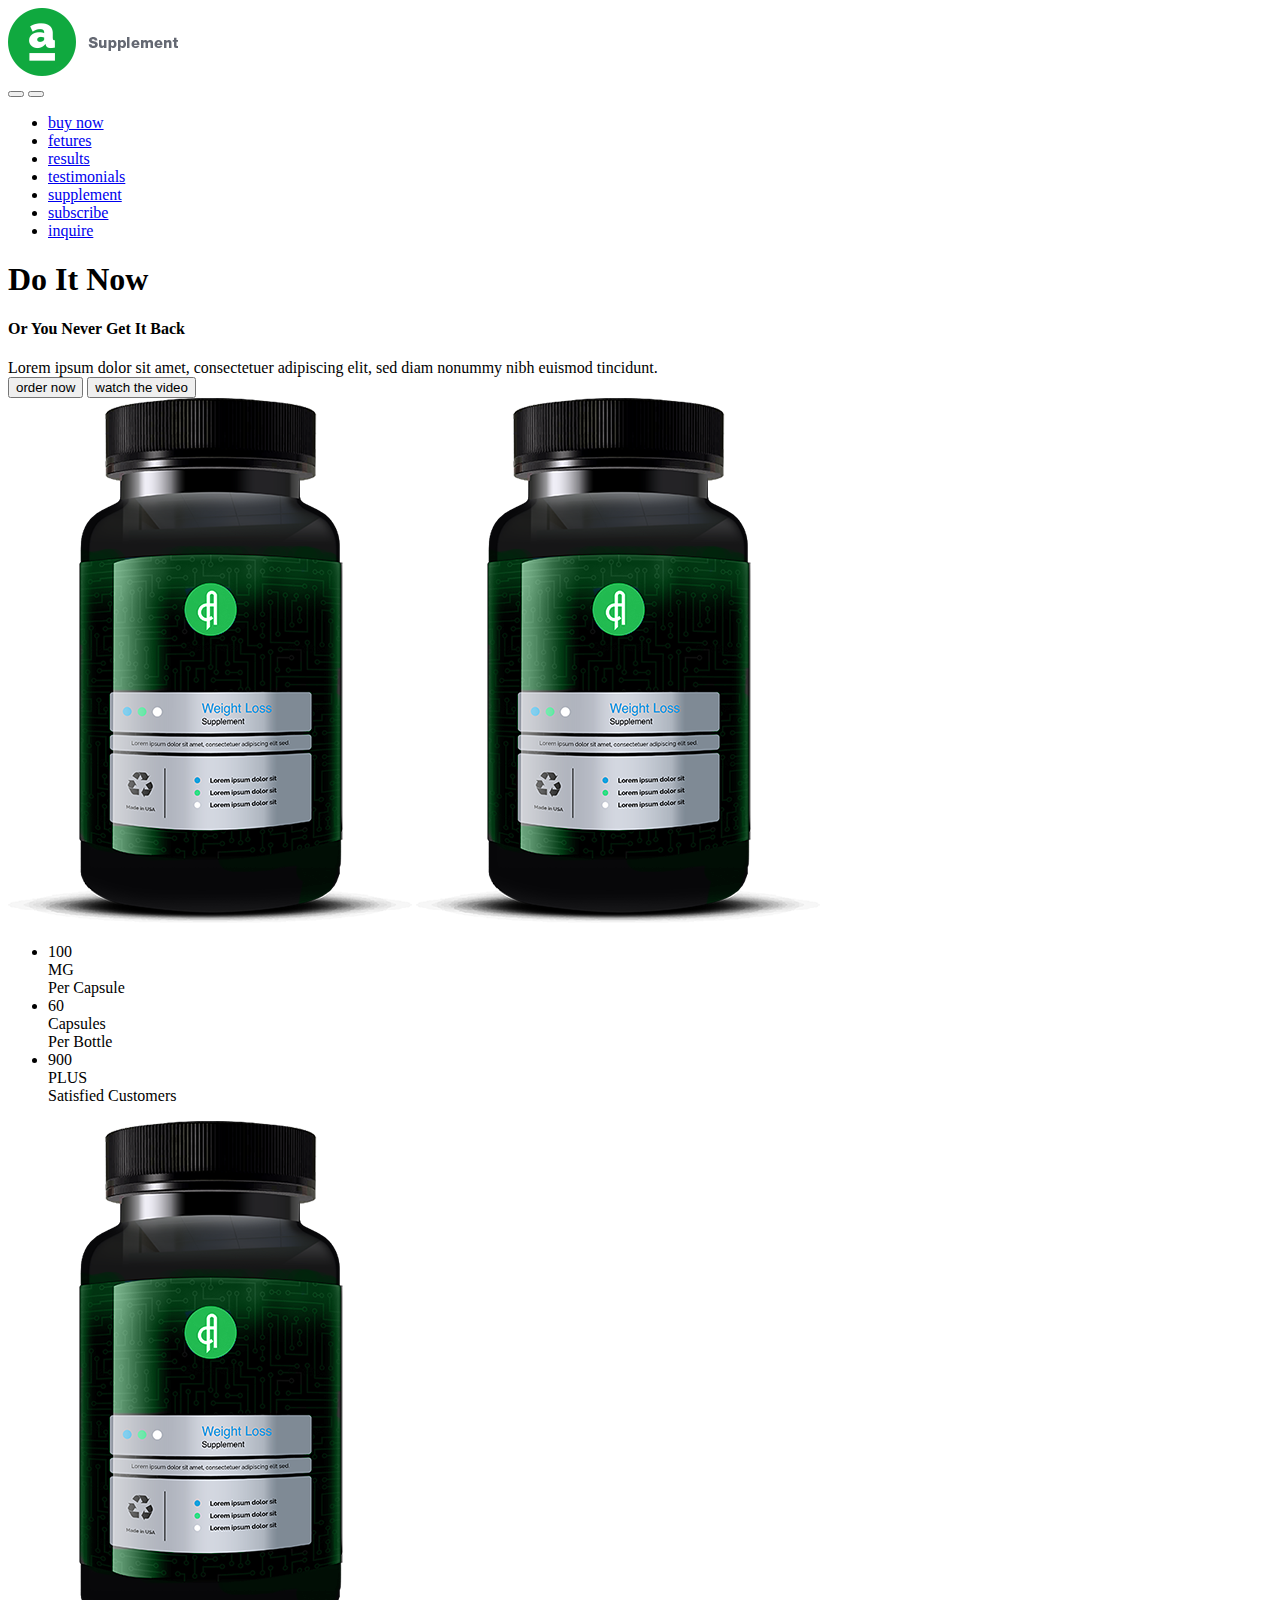
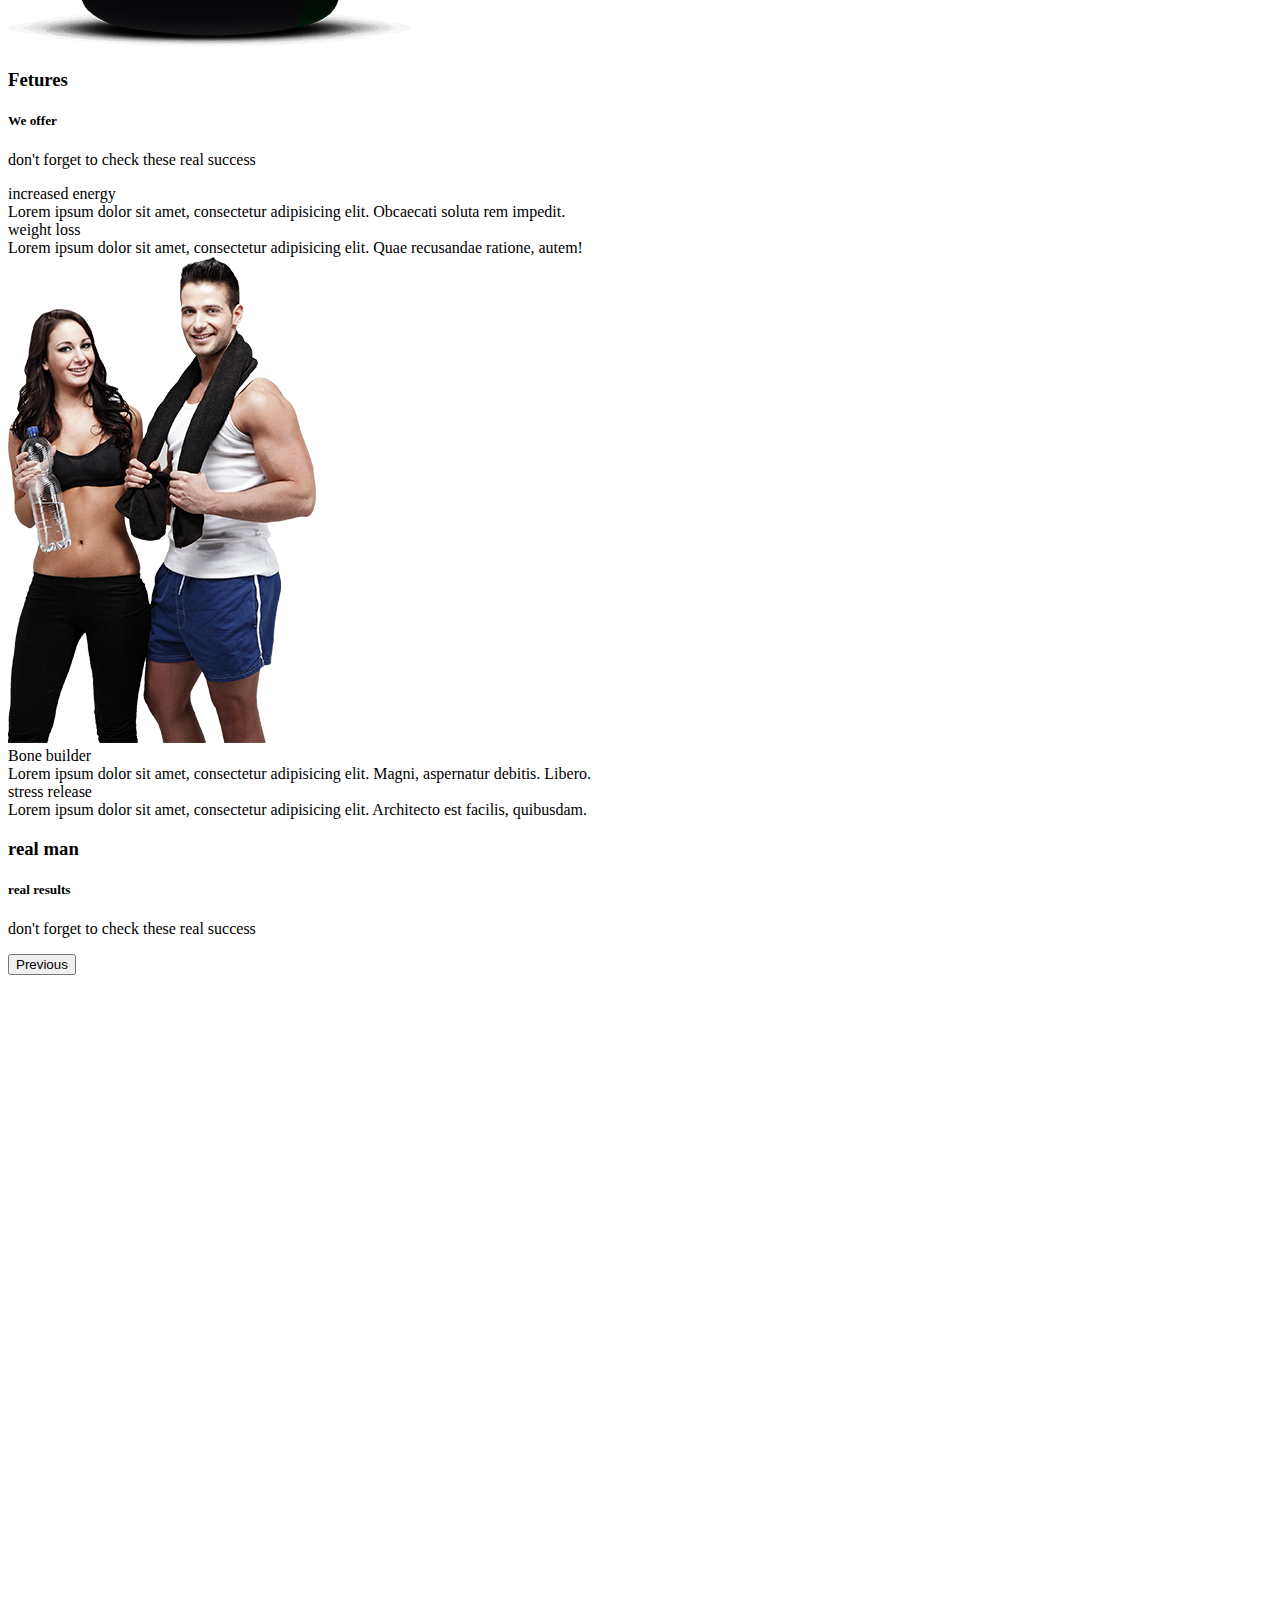
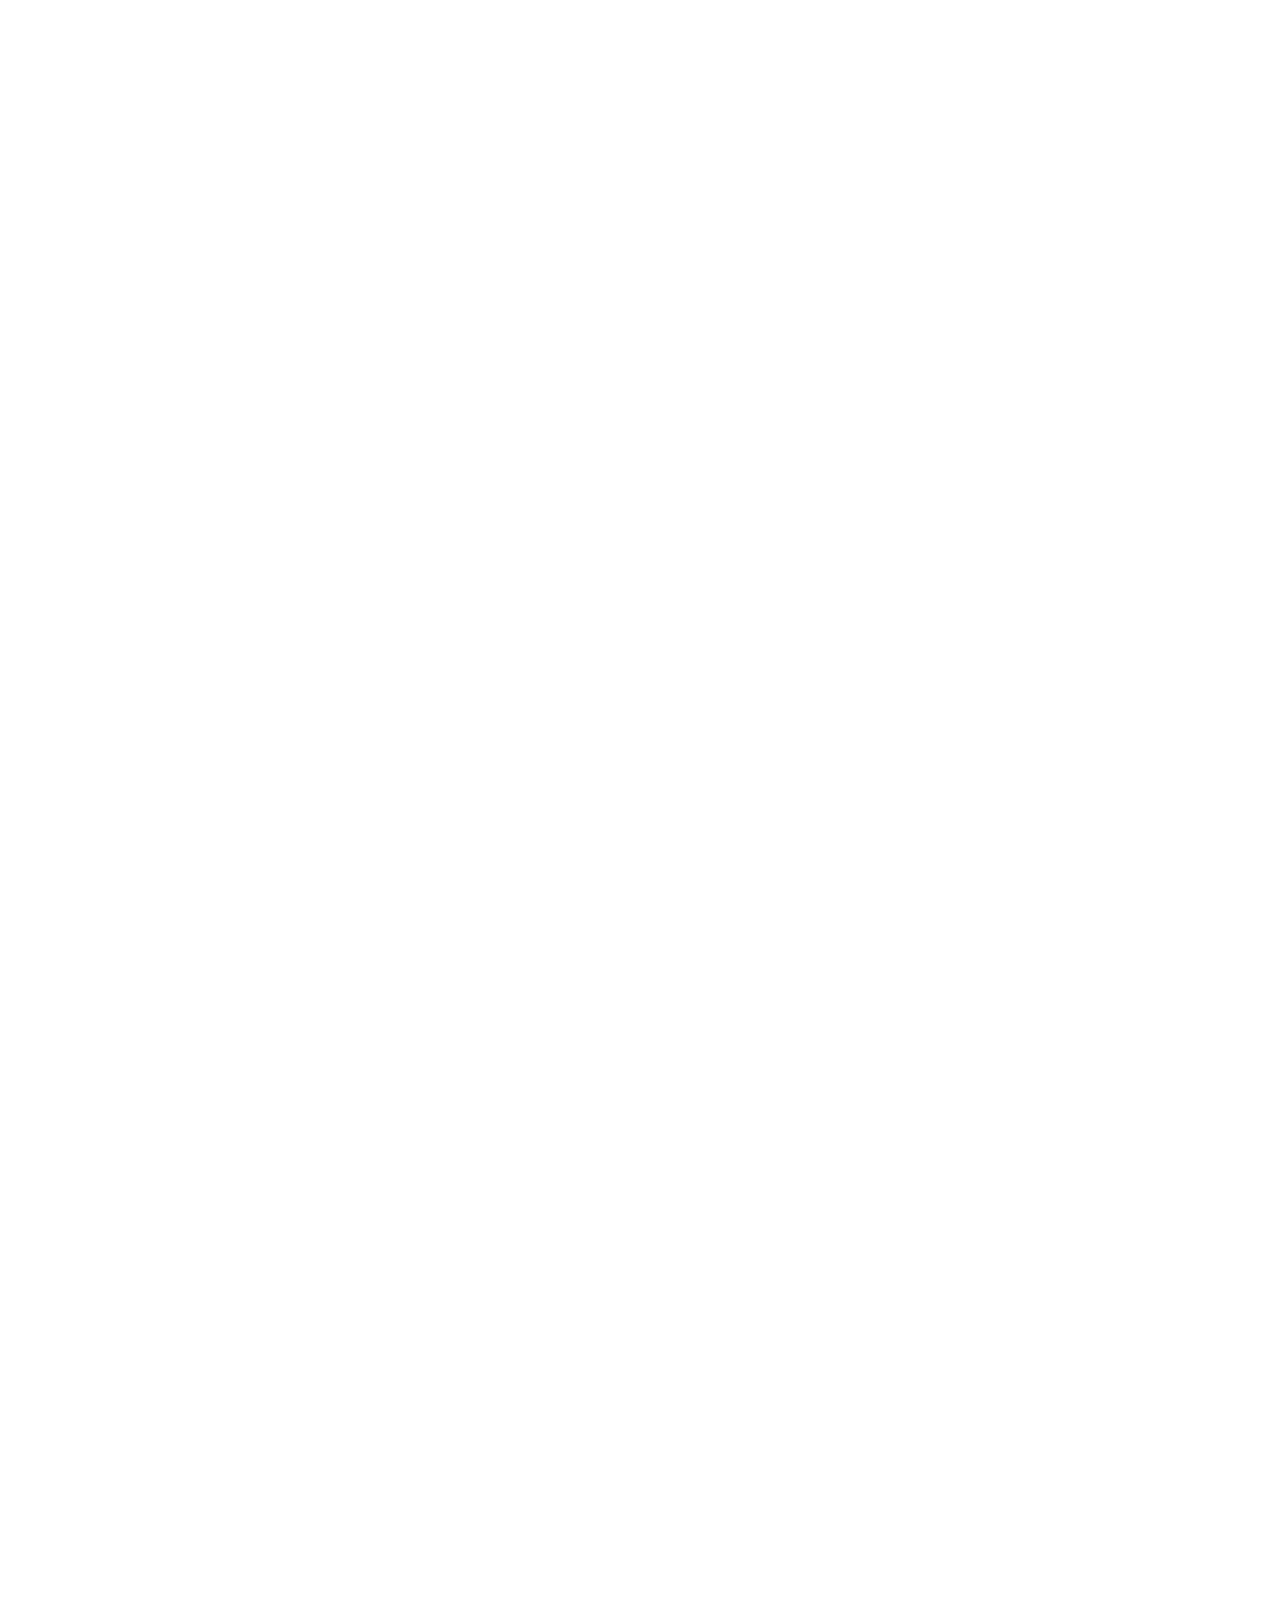
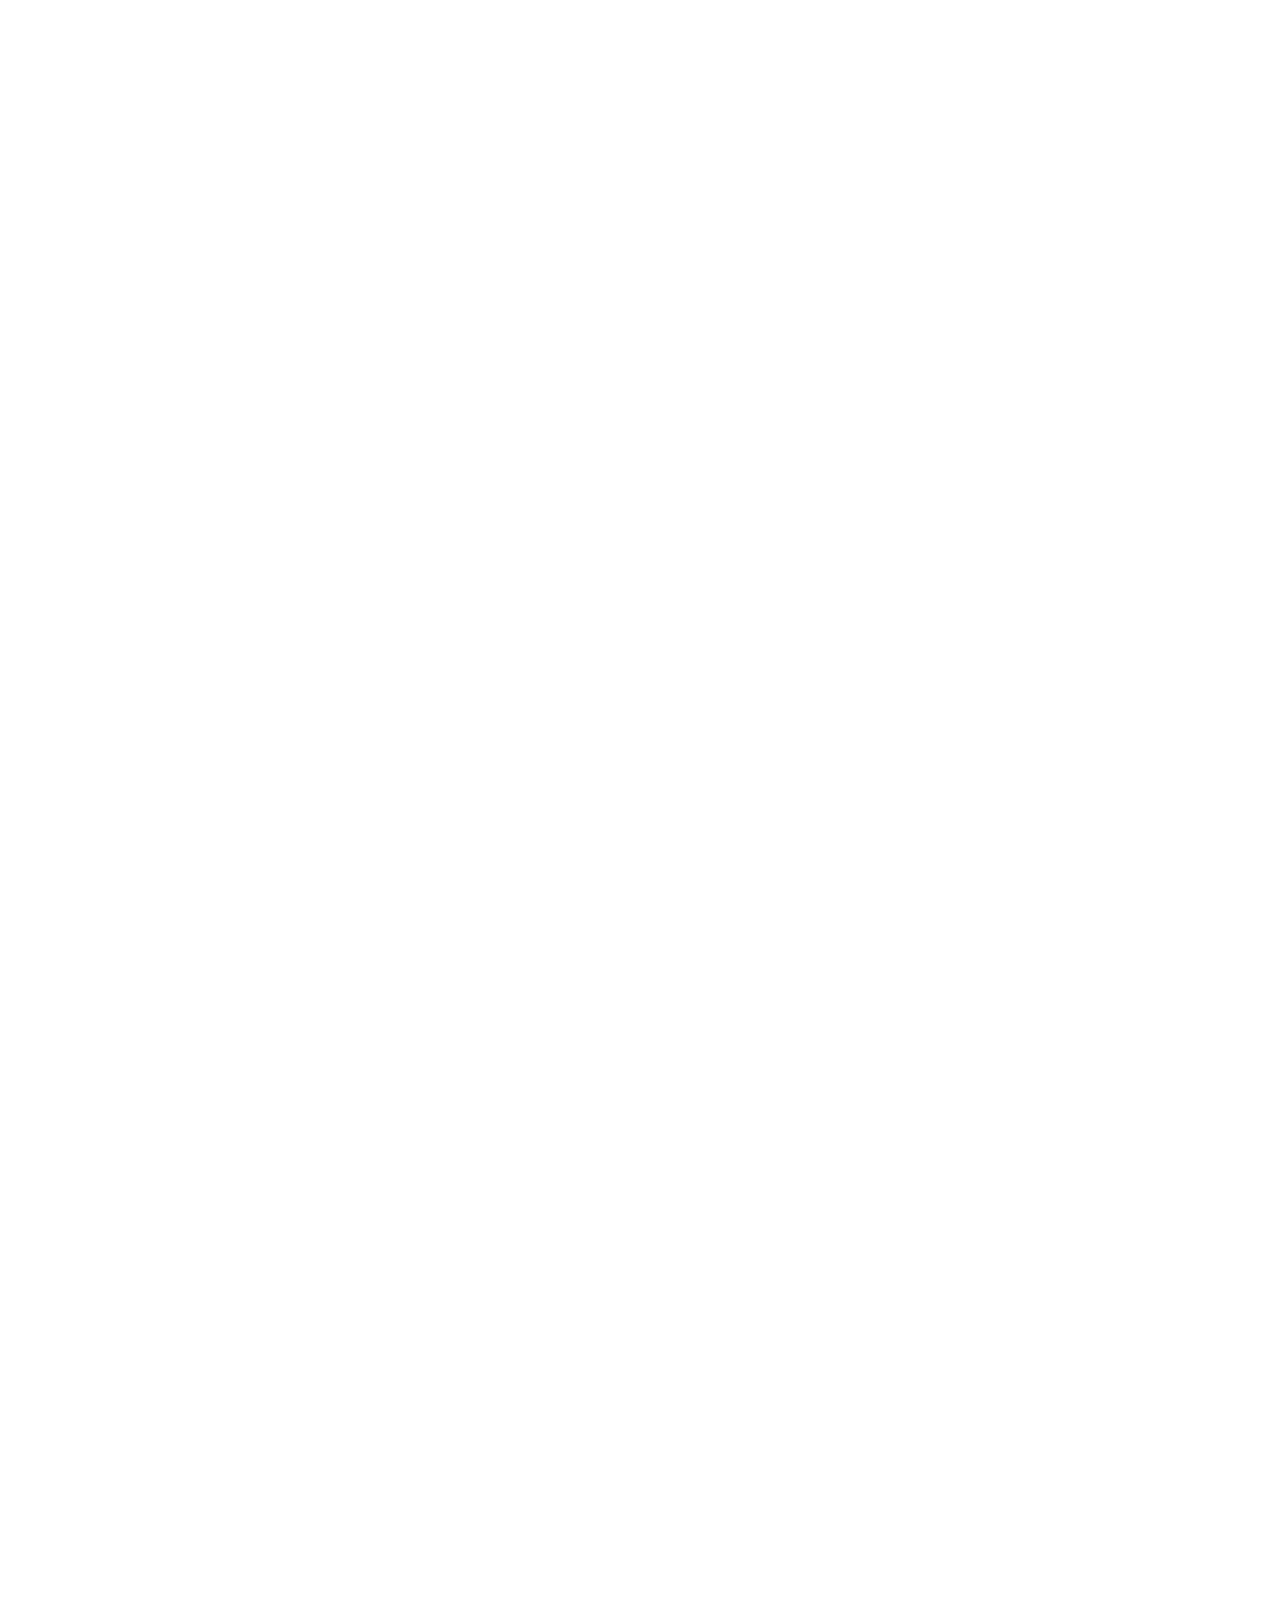
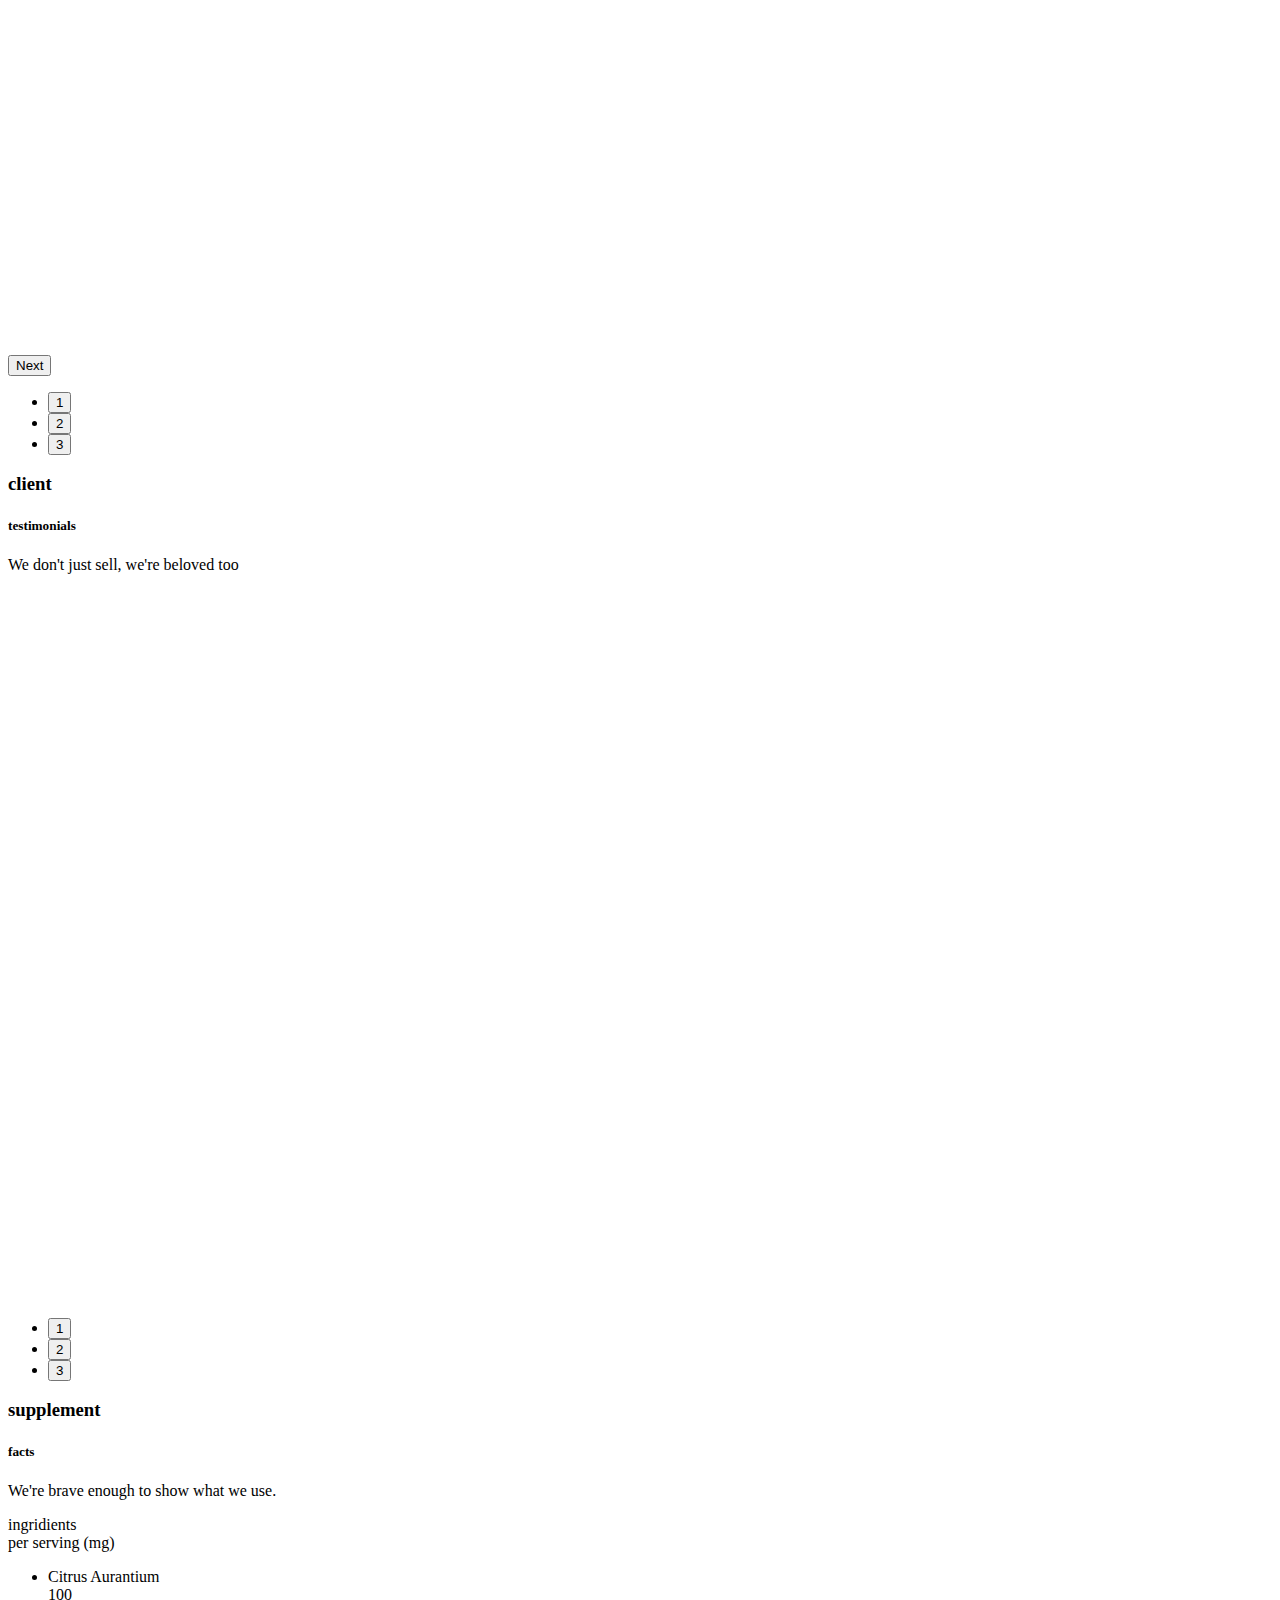
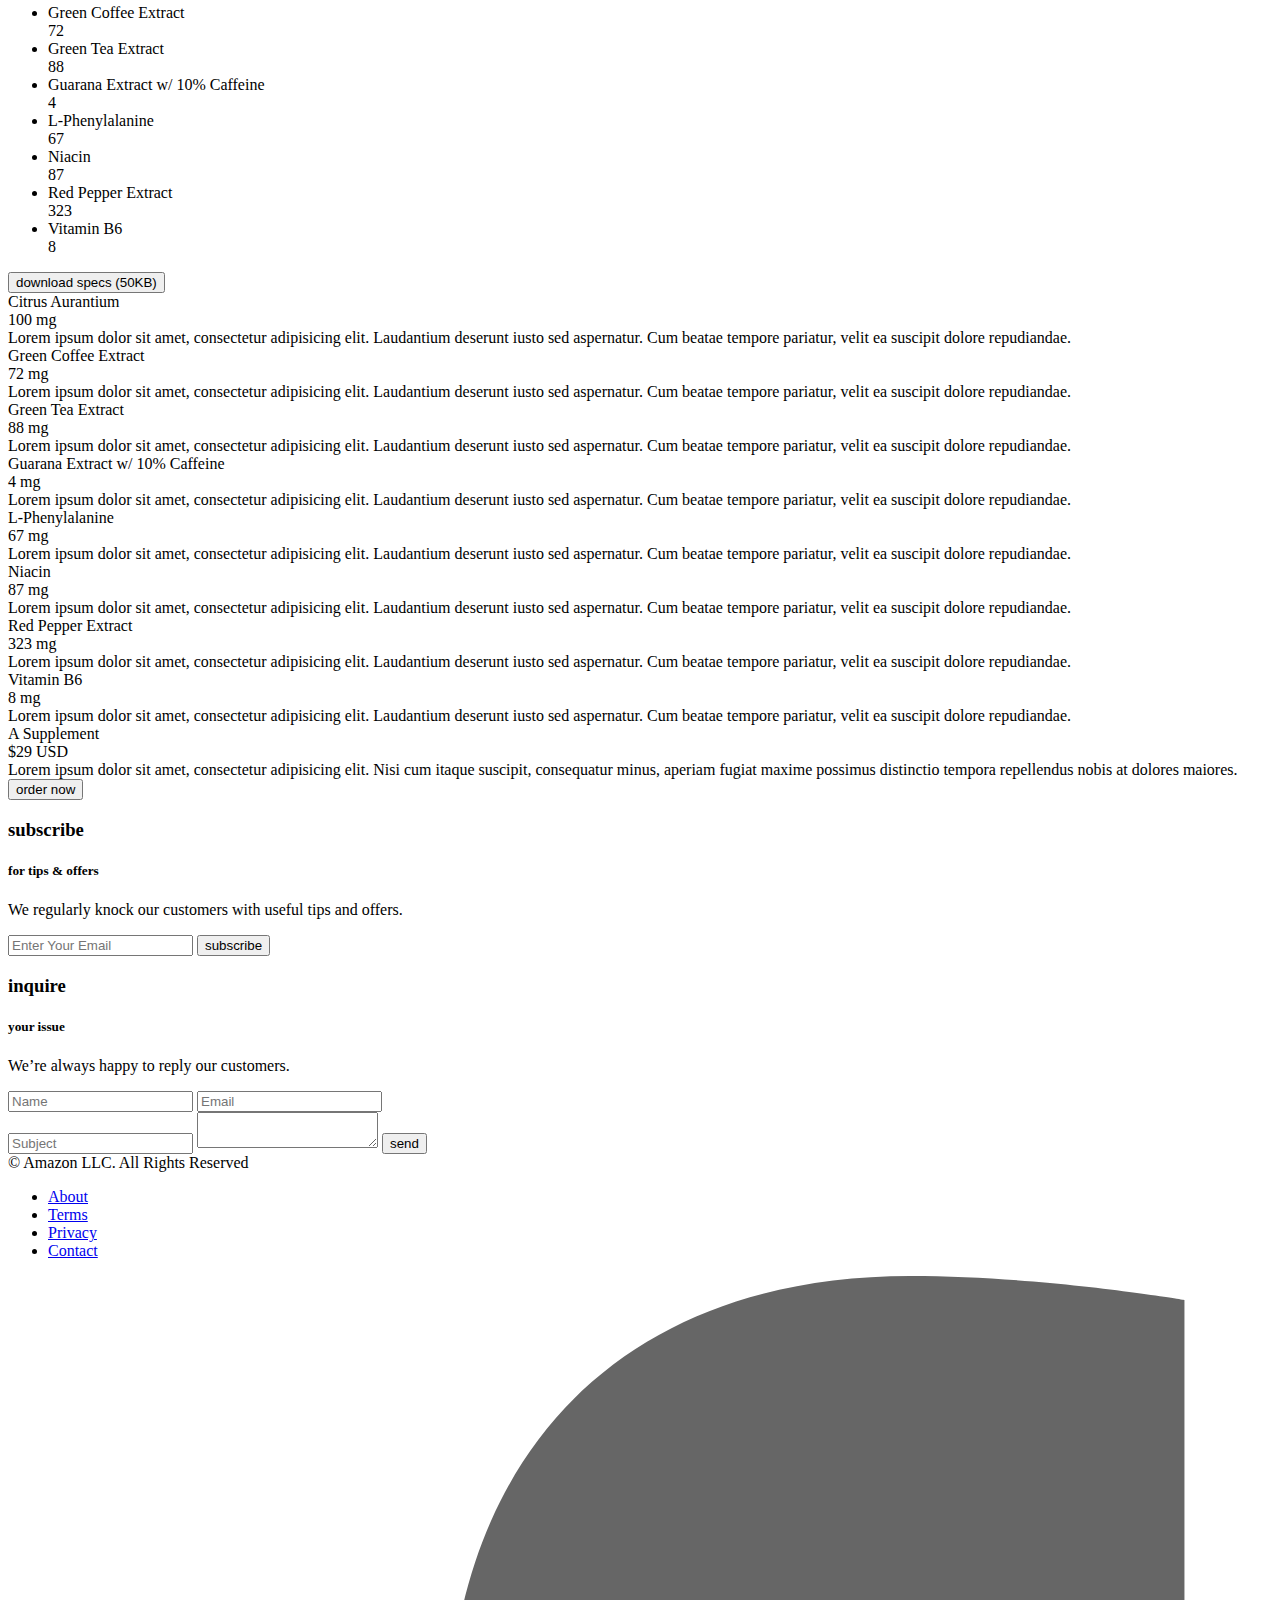
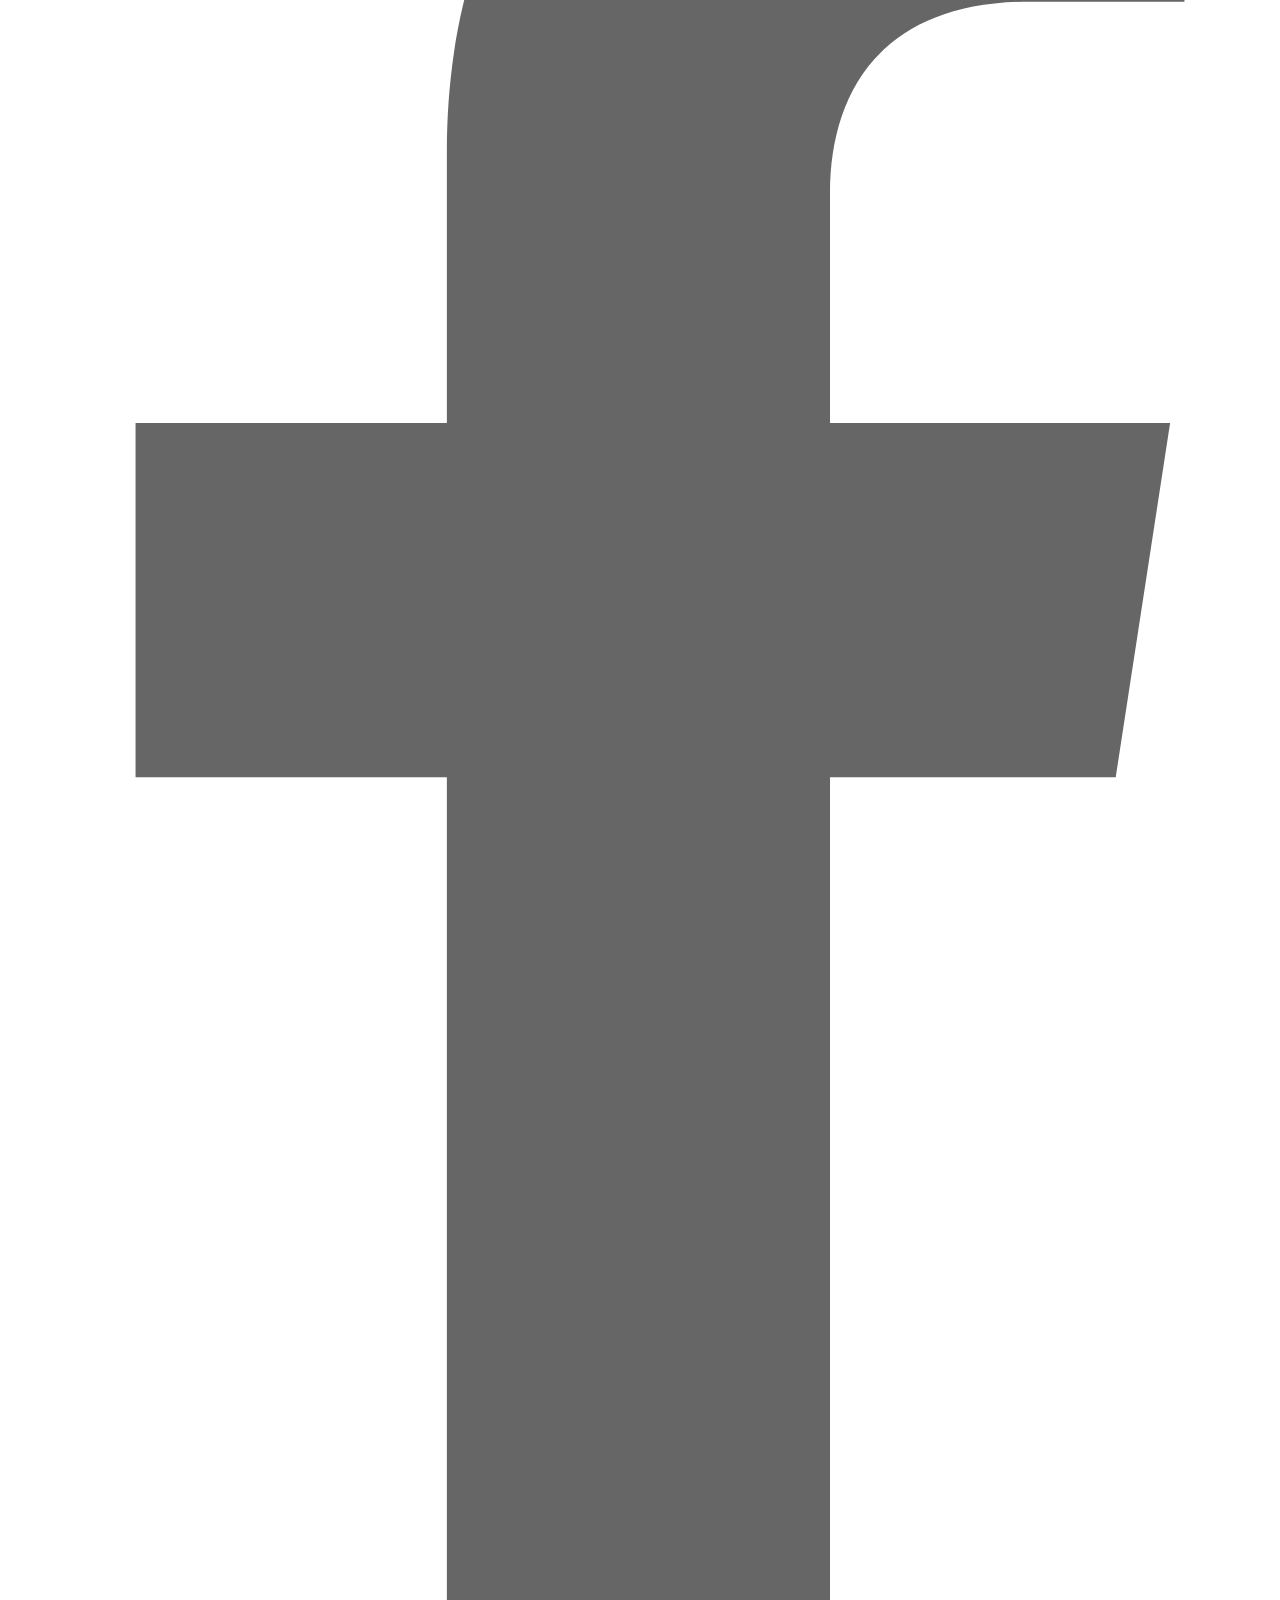
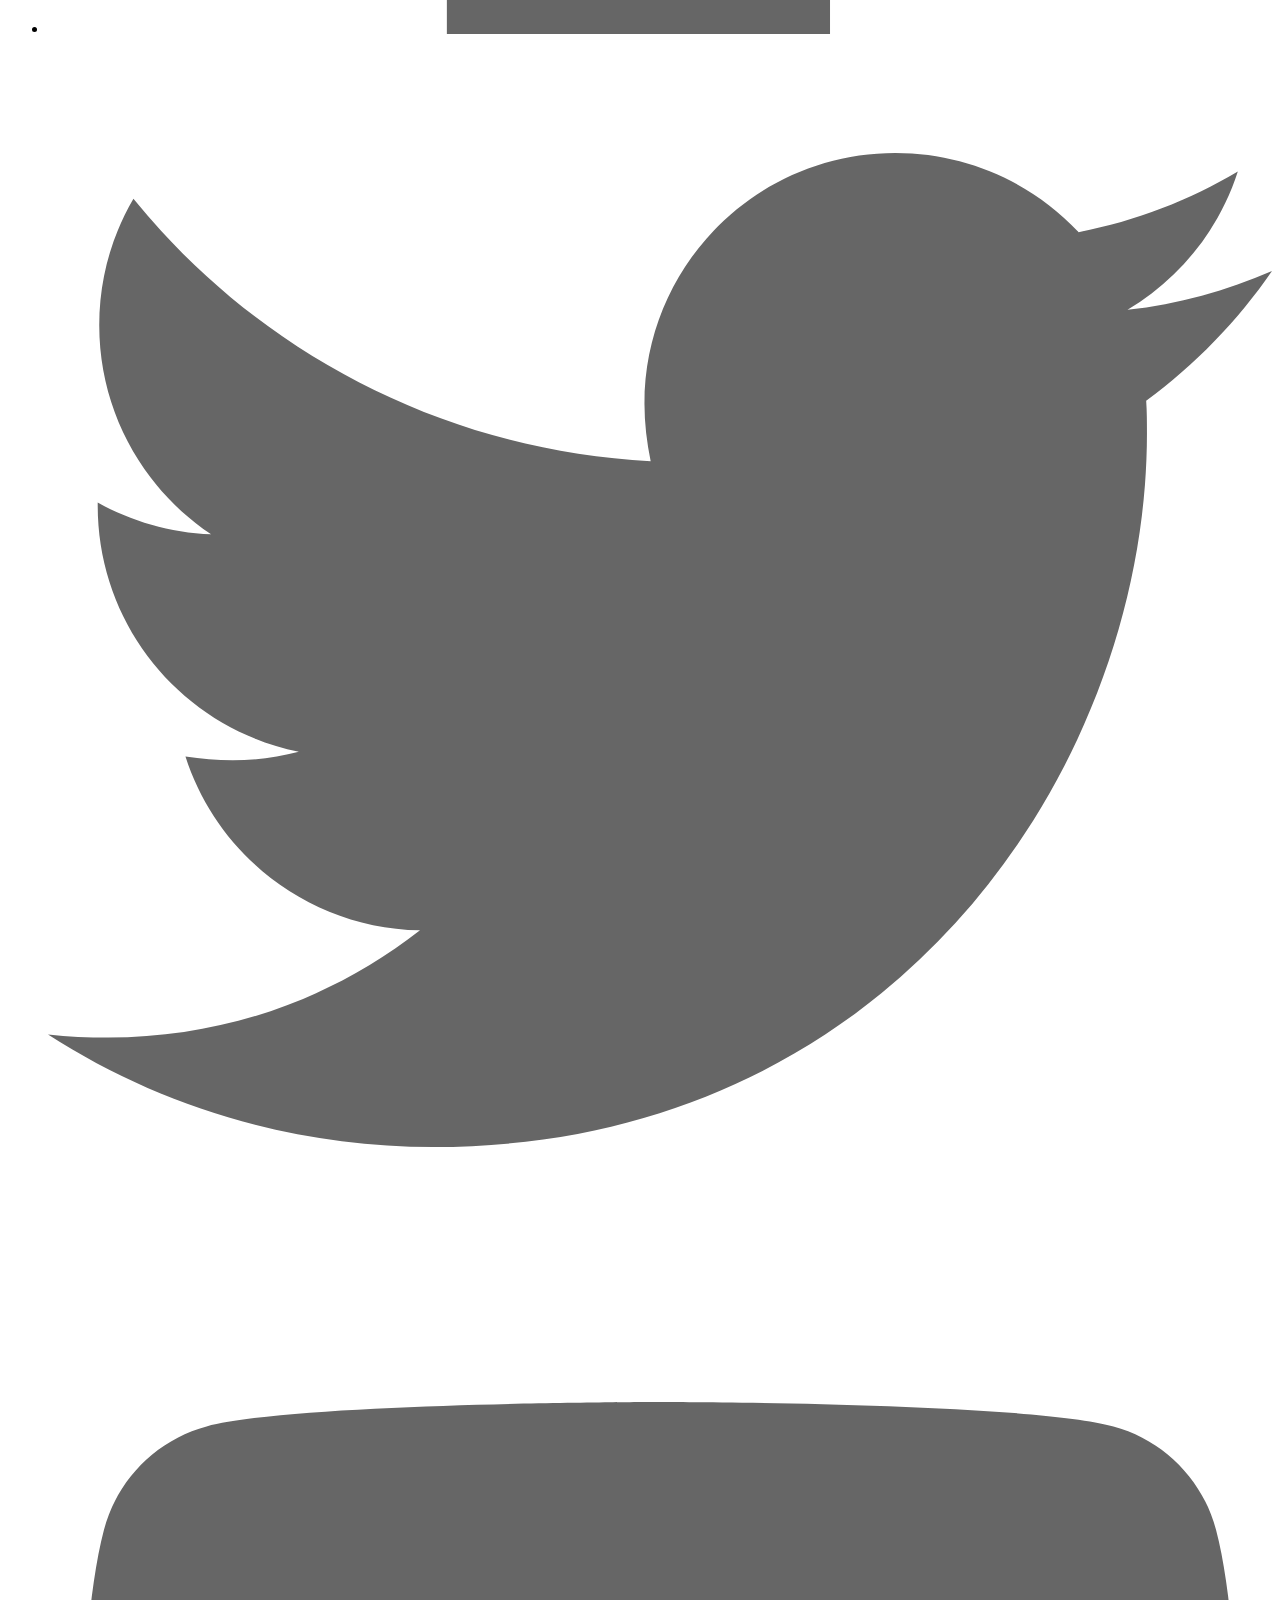
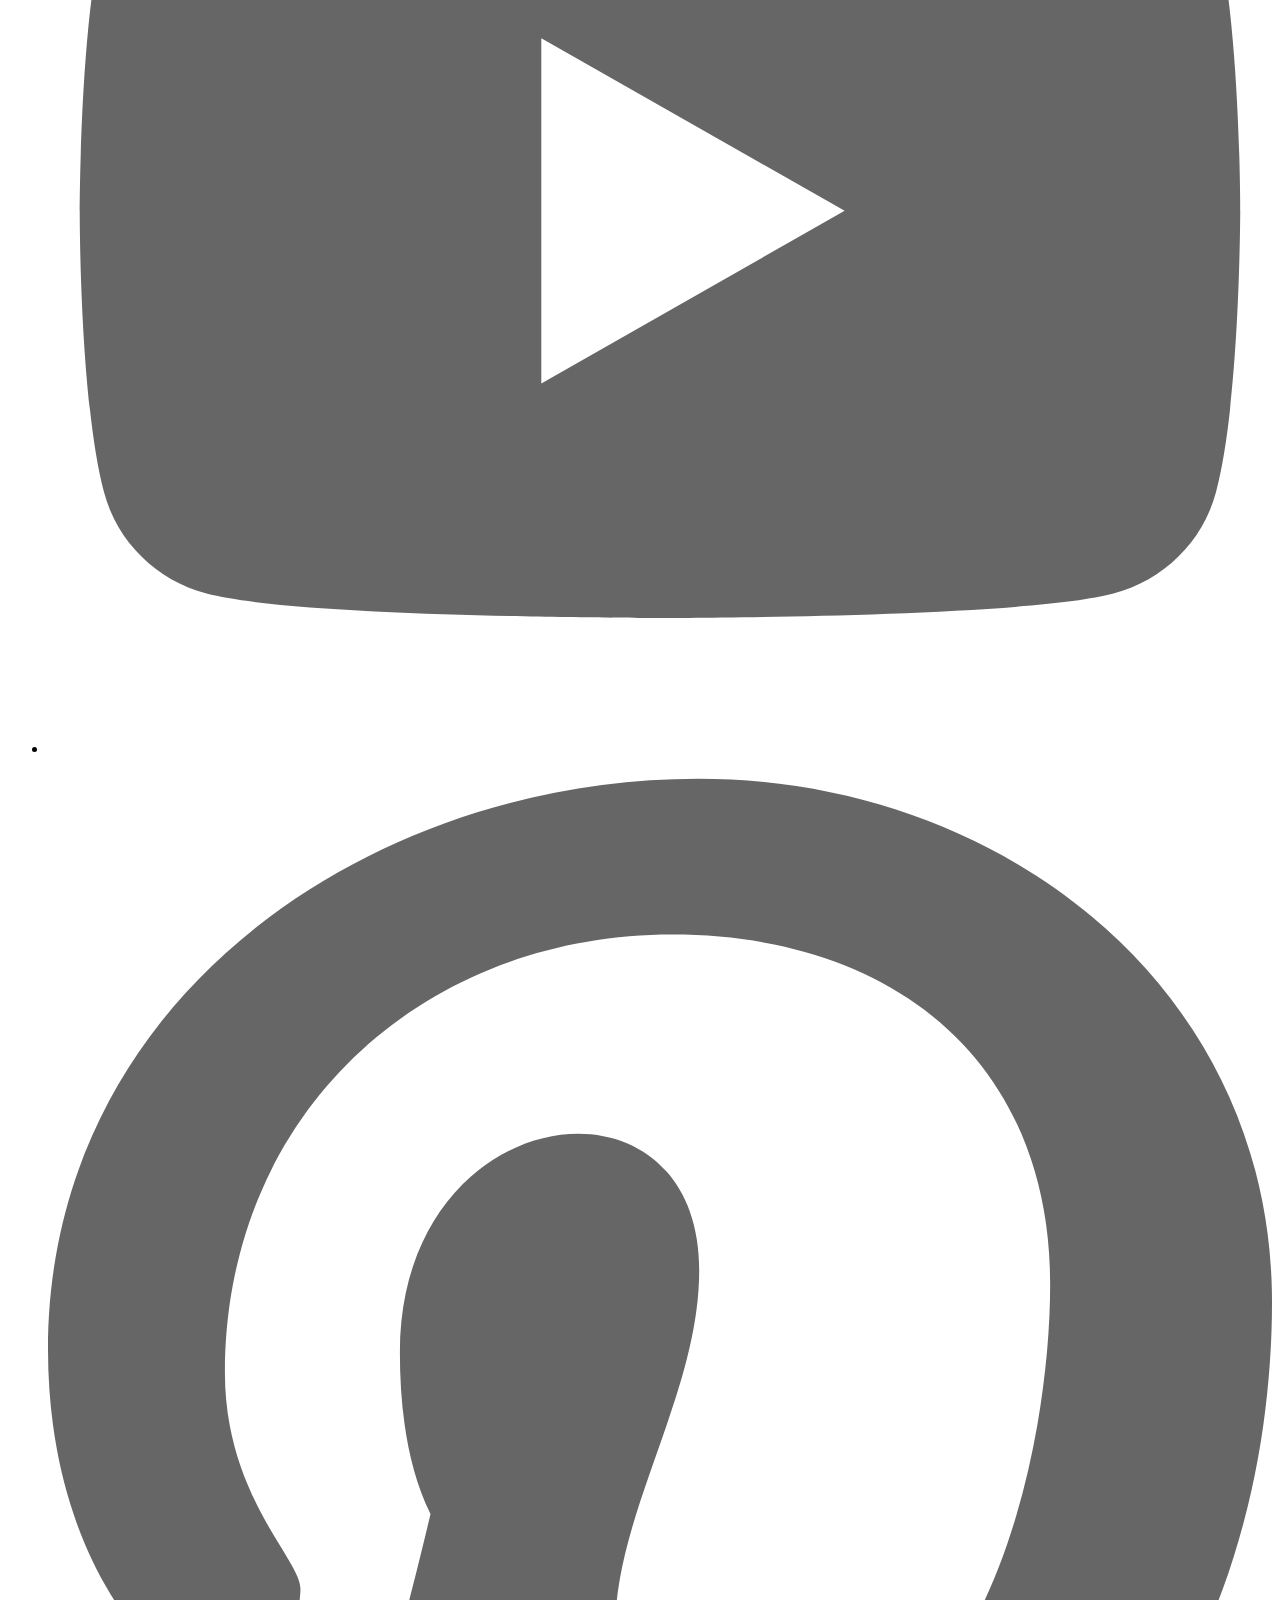
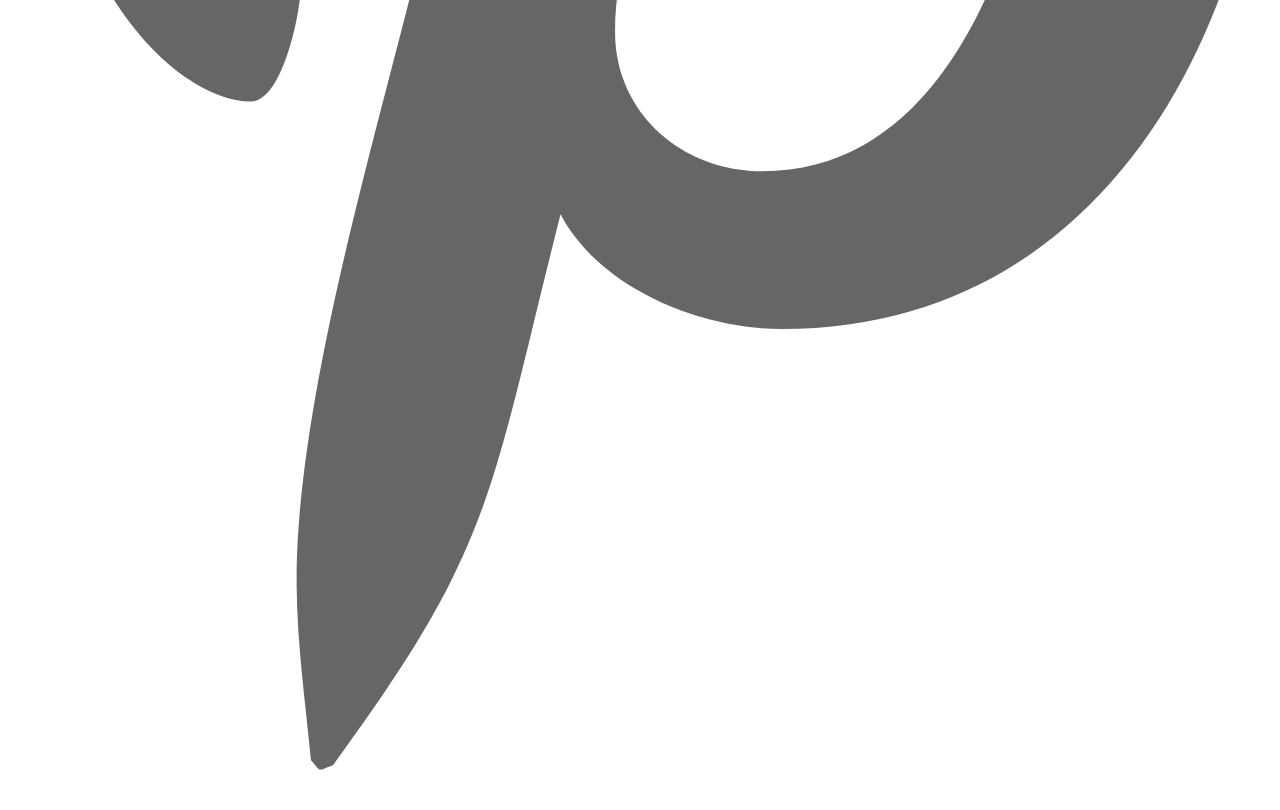
==== commit 35d392a0: "added dark theme" ====
--- a/app/index.html
+++ b/app/index.html
@@ -5,7 +5,7 @@
   <meta name="viewport" content="width=device-width, initial-scale=1.0">
   <meta http-equiv="X-UA-Compatible" content="ie=edge">
   <title>Document</title>
-  <link rel="stylesheet" href="../css/style.css">
+  <link data-link="true" rel="stylesheet" class="black" href="css/black-theme.css">
   <link rel="stylesheet" href="css/slick.css">
 </head>
 <body>
@@ -15,19 +15,20 @@
         <a href="#" class="header__logo">
           <img src="images/img/logo.png" alt="">
         </a>
-        <button class="header__btn">
-          <span class="header__btn-line first"></span>
-          <span class="header__btn-line center"></span>
-          <span class="header__btn-line last"></span>
-        </button>
+        <div class="header-btn">
+          <button class="header__theme-btn"></button>
+          <button class="header__btn">
+            <span class="header__btn-line first"></span>
+            <span class="header__btn-line center"></span>
+            <span class="header__btn-line last"></span>
+          </button>
+        </div>
         <ul class="header__menu">
-          <li class="header__menu-item"><a class="header__menu-link" href="#top">top</a></li>
+          <li class="header__menu-item"><a class="header__menu-link" href="#top">buy now</a></li>
           <li class="header__menu-item"><a class="header__menu-link" href="#fetures">fetures</a></li>
           <li class="header__menu-item"><a class="header__menu-link" href="#results">results</a></li>
           <li class="header__menu-item"><a class="header__menu-link" href="#testimonials">testimonials</a></li>
           <li class="header__menu-item"><a class="header__menu-link" href="#supplement">supplement</a></li>
-          <li class="header__menu-item"><a class="header__menu-link" href="#certification">certification</a></li>
-          <li class="header__menu-item"><a class="header__menu-link" href="#buyNow">buy now</a></li>
           <li class="header__menu-item"><a class="header__menu-link" href="#sub">subscribe</a></li>
           <li class="header__menu-item"><a class="header__menu-link" href="#question">inquire</a></li>
         </ul>
@@ -544,23 +545,6 @@
       </div>
     </div>
   </section>
-  <section id="certification" class="certification">
-    <div class="container">
-      <div class="client__title title">
-        <h3 class="client__title-main title__main">certifications</h3>
-        <p class="client__subtitle title__subtitle">
-          We dont sell craps. We're certified
-        </p>
-      </div>
-    </div>
-    <div class="certification__inner">
-      <div class="certification__item" style="background-image: url('images/img/c-1.png');"></div>
-      <div class="certification__item" style="background-image: url('images/img/c-1.png');"></div>
-      <div class="certification__item" style="background-image: url('images/img/c-1.png');"></div>
-      <div class="certification__item" style="background-image: url('images/img/c-1.png');"></div>
-      <div class="certification__item" style="background-image: url('images/img/c-1.png');"></div>
-    </div>
-  </section>
   <section id="buyNow" class="product">
     <div class="product__img" style="background-image: url('images/img/product-box.png');"></div>
     <div class="container">
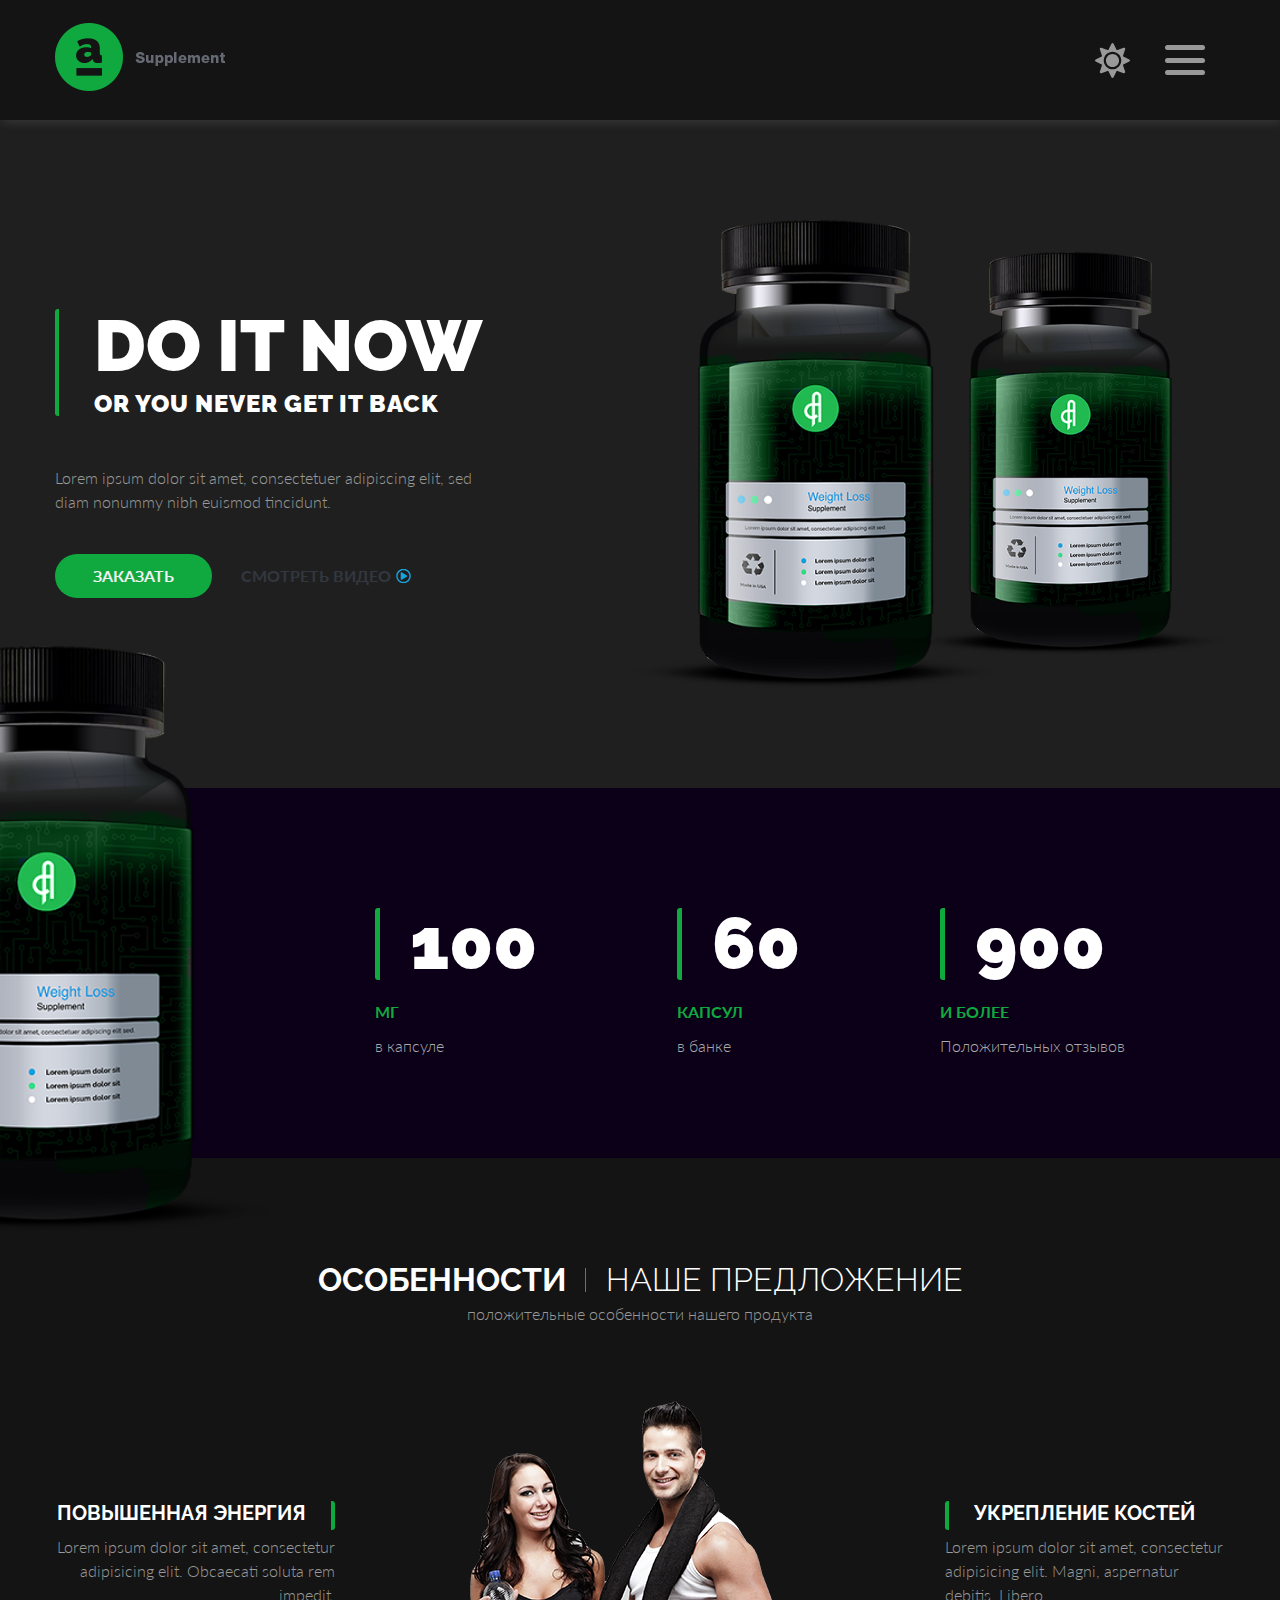
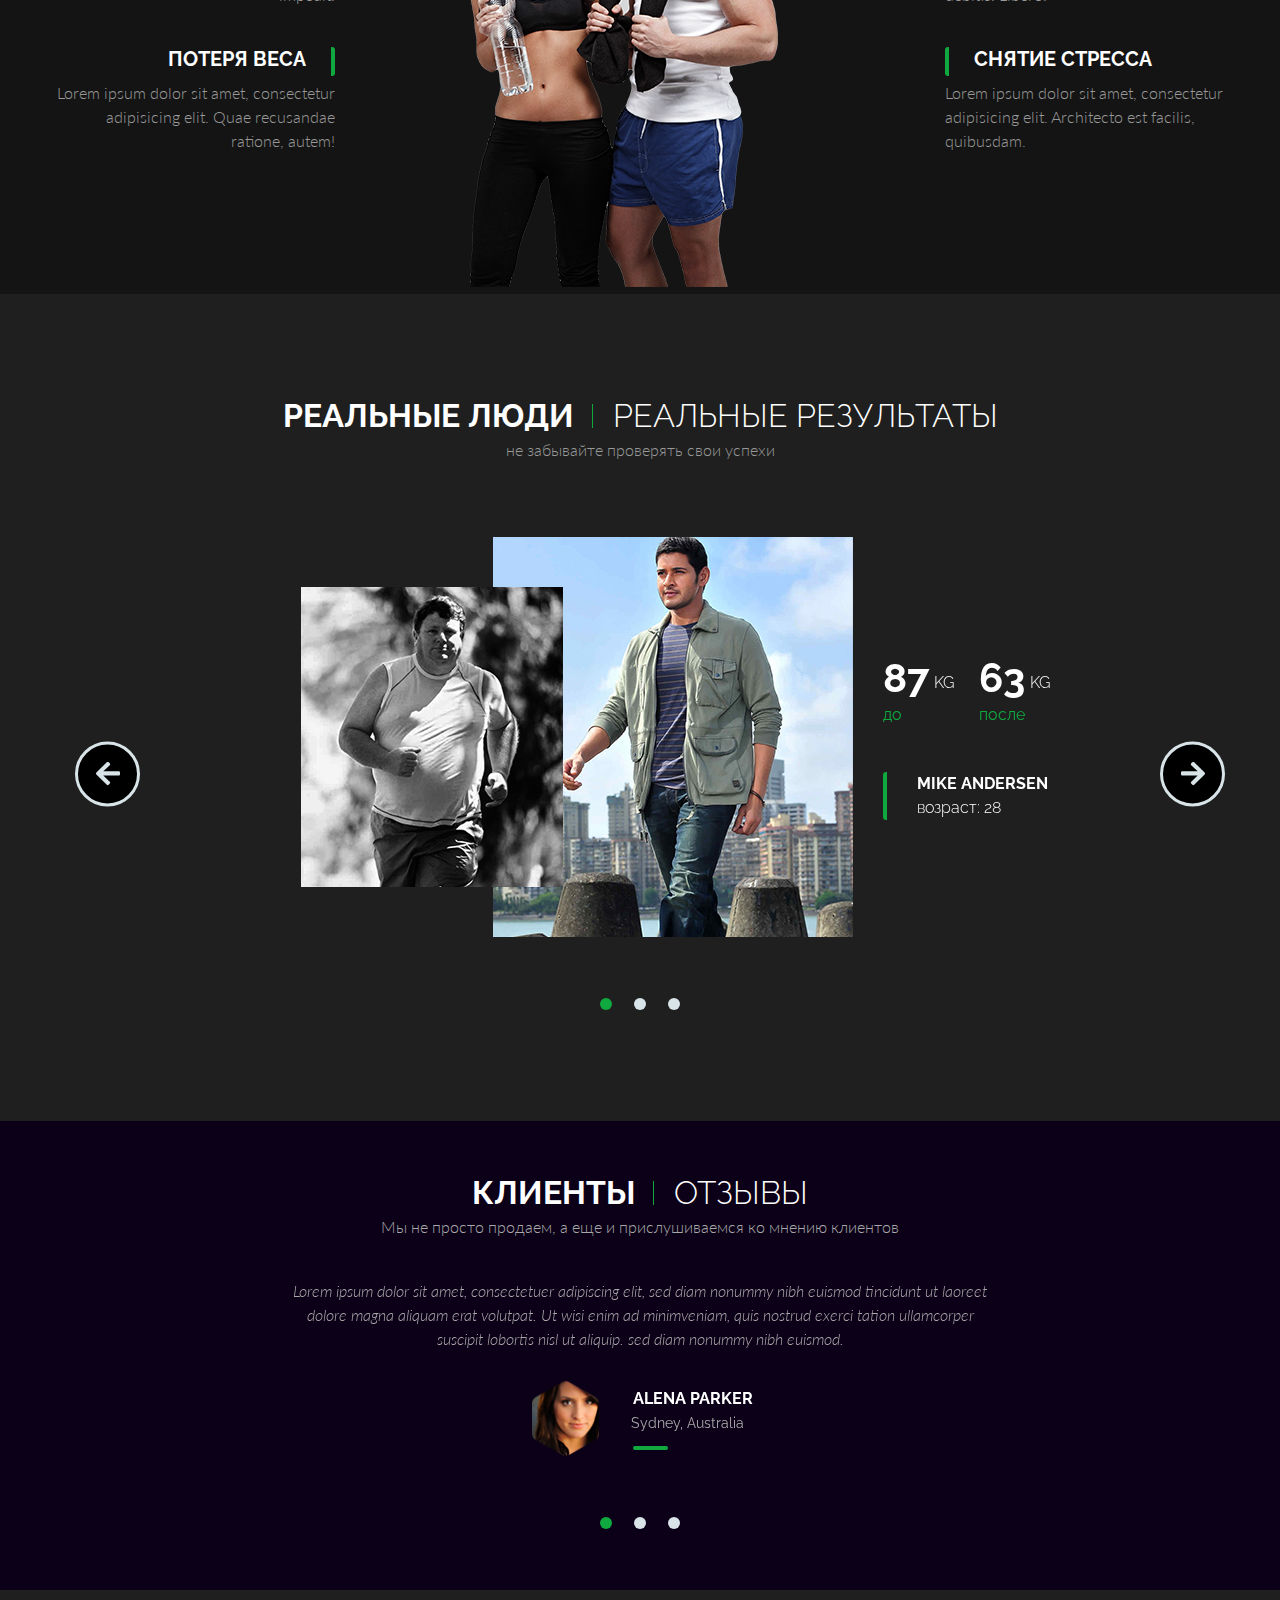
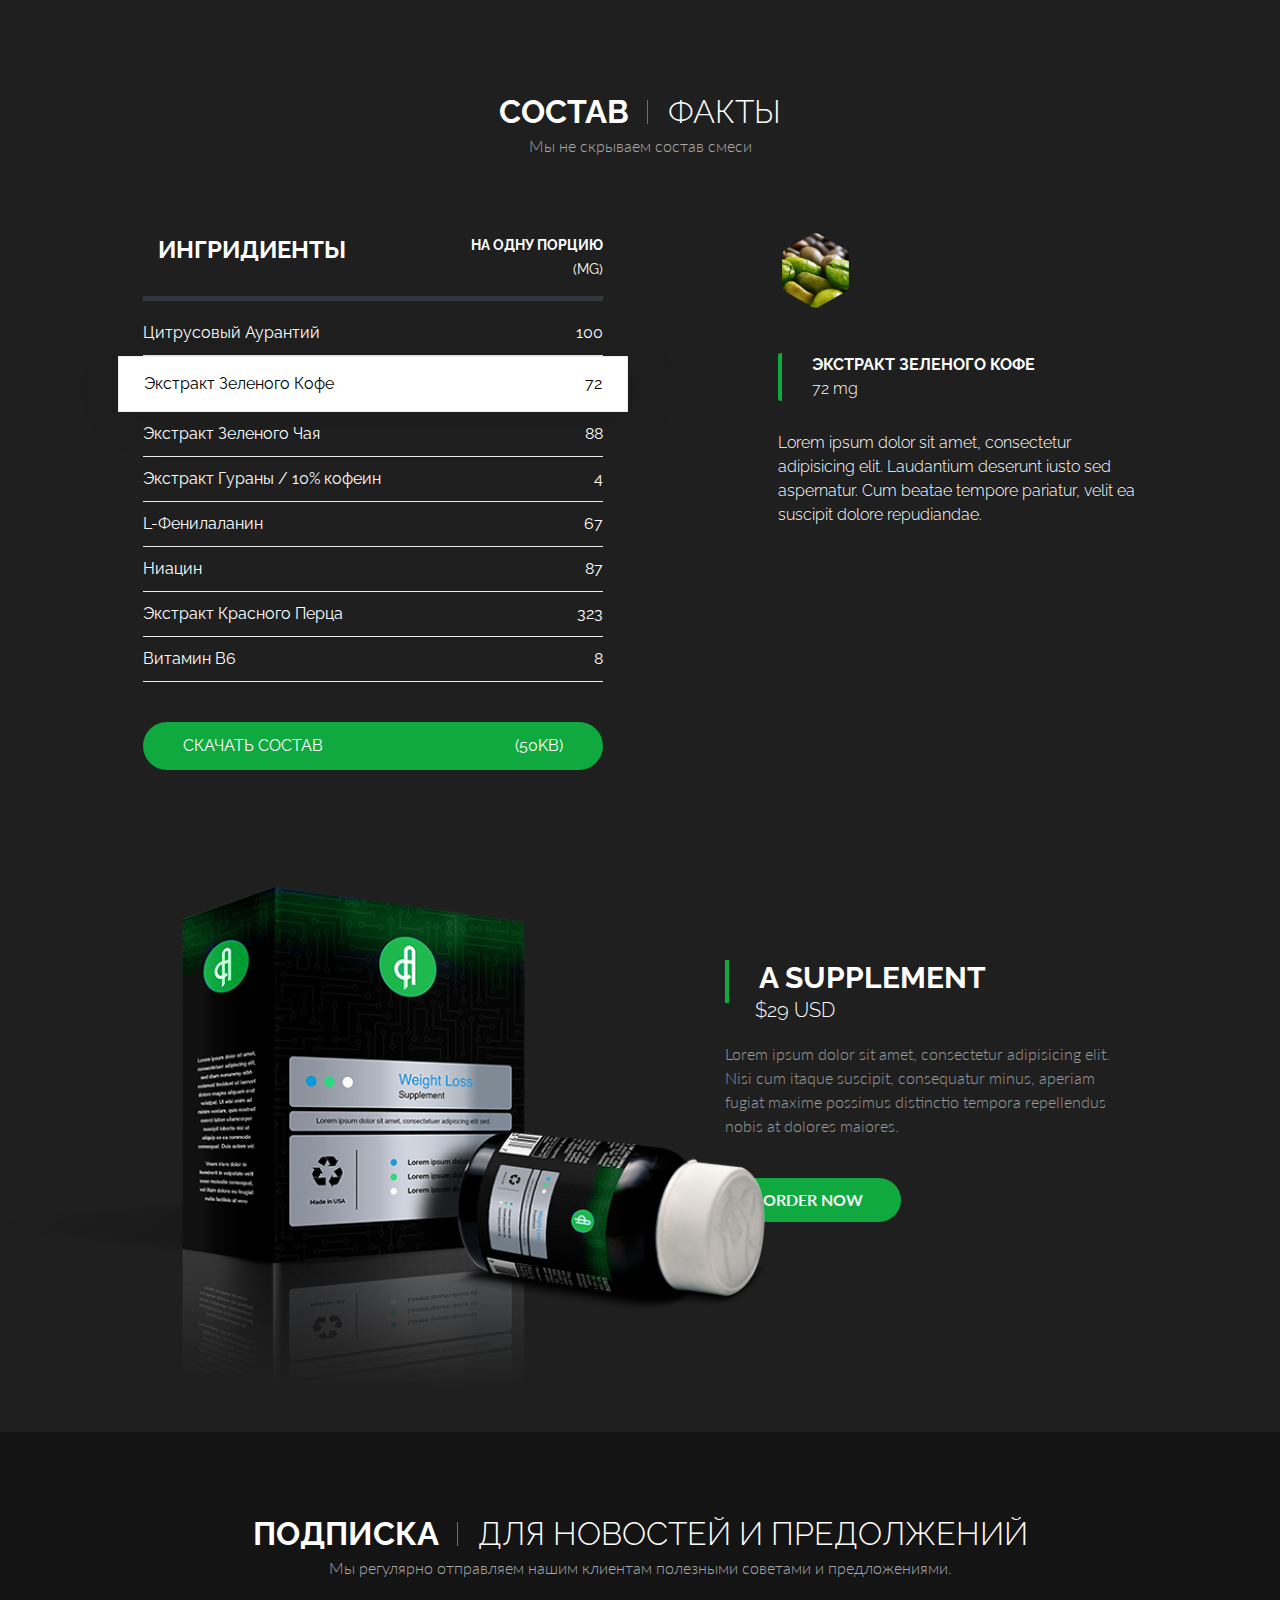
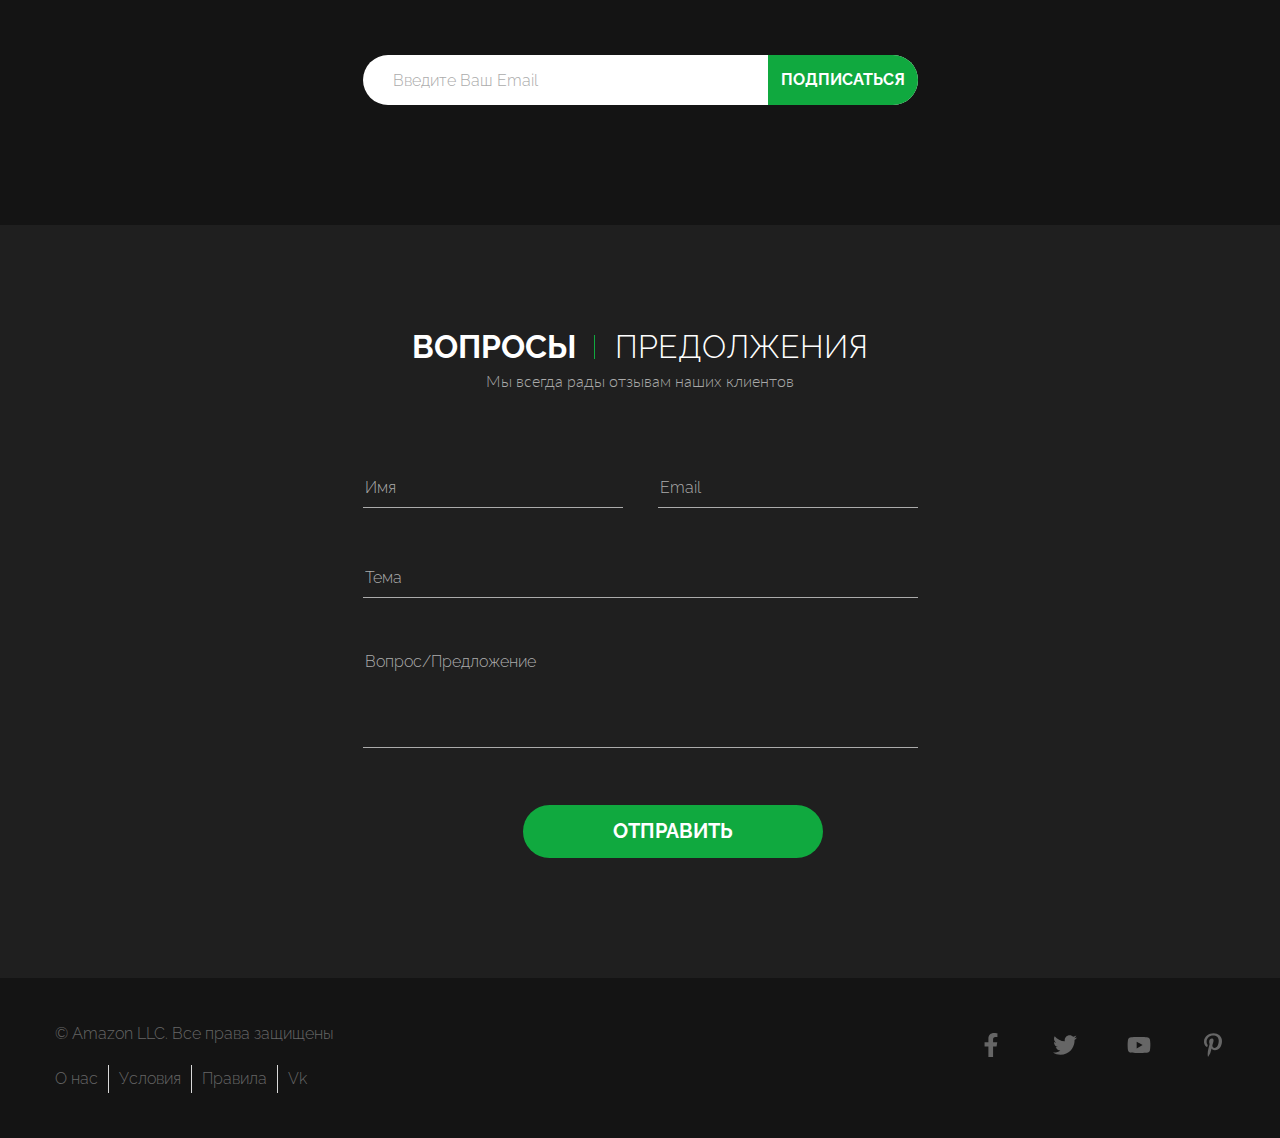
==== commit aac08317: "site translated" ====
--- a/app/index.html
+++ b/app/index.html
@@ -16,7 +16,7 @@
           <img src="images/img/logo.png" alt="">
         </a>
         <div class="header-btn">
-          <button class="header__theme-btn"></button>
+          <span class="header__theme-btn"></span>
           <button class="header__btn">
             <span class="header__btn-line first"></span>
             <span class="header__btn-line center"></span>
@@ -24,13 +24,13 @@
           </button>
         </div>
         <ul class="header__menu">
-          <li class="header__menu-item"><a class="header__menu-link" href="#top">buy now</a></li>
-          <li class="header__menu-item"><a class="header__menu-link" href="#fetures">fetures</a></li>
-          <li class="header__menu-item"><a class="header__menu-link" href="#results">results</a></li>
-          <li class="header__menu-item"><a class="header__menu-link" href="#testimonials">testimonials</a></li>
-          <li class="header__menu-item"><a class="header__menu-link" href="#supplement">supplement</a></li>
-          <li class="header__menu-item"><a class="header__menu-link" href="#sub">subscribe</a></li>
-          <li class="header__menu-item"><a class="header__menu-link" href="#question">inquire</a></li>
+          <li class="header__menu-item"><a class="header__menu-link" href="#top">купить</a></li>
+          <li class="header__menu-item"><a class="header__menu-link" href="#fetures">особенности</a></li>
+          <li class="header__menu-item"><a class="header__menu-link" href="#results">результаты</a></li>
+          <li class="header__menu-item"><a class="header__menu-link" href="#testimonials">отзывы</a></li>
+          <li class="header__menu-item"><a class="header__menu-link" href="#supplement">состав</a></li>
+          <li class="header__menu-item"><a class="header__menu-link" href="#sub">подписка</a></li>
+          <li class="header__menu-item"><a class="header__menu-link" href="#question">Вопросы</a></li>
         </ul>
       </div>
     </div>
@@ -51,8 +51,8 @@
             Lorem ipsum dolor sit amet, consectetuer adipiscing elit, sed diam nonummy nibh euismod tincidunt.
           </div>
           <div class="top__buttons">
-            <button class="top__btn active">order now</button>
-            <button class="top__btn icon">watch the video</button>
+            <button class="top__btn active">заказать</button>
+            <button class="top__btn icon">смотреть видео</button>
           </div>
         </div>
         <div class="top__img">
@@ -71,10 +71,10 @@
               100
             </div>
             <div class="count__col-type">
-              MG
+              МГ
             </div>
             <div class="count__col-info">
-              Per Capsule
+              в капсуле
             </div>
           </li>
           <li class="count__col">
@@ -82,10 +82,10 @@
               60
             </div>
             <div class="count__col-type">
-              Capsules
+              капсул
             </div>
             <div class="count__col-info">
-              Per Bottle
+              в банке
             </div>
           </li>
           <li class="count__col">
@@ -93,10 +93,10 @@
               900
             </div>
             <div class="count__col-type">
-              PLUS
+              и более
             </div>
             <div class="count__col-info">
-              Satisfied Customers
+              Положительных отзывов
             </div>
           </li>
         </ul>
@@ -109,17 +109,17 @@
   <section id="fetures" class="fetures">
     <div class="container">
       <div class="fetures__title title">
-        <h3 class="fetures__title-main title__main">Fetures</h3>
-        <h5 class="fetures__title-secondary title__secondary">We offer</h5>
+        <h3 class="fetures__title-main title__main">особенности</h3>
+        <h5 class="fetures__title-secondary title__secondary">наше предложение</h5>
         <p class="fetures__subtitle title__subtitle">
-          don't forget to check these real success
+          положительные особенности нашего продукта
         </p>
       </div>
       <div class="fetures__inner">
         <div class="fetures__col left">
           <div class="fetures__col-box">
             <div class="fetures__col-title">
-              increased energy
+              повышенная энергия
             </div>
             <div class="fetures__col-text">
               Lorem ipsum dolor sit amet, consectetur adipisicing elit. Obcaecati soluta rem impedit.
@@ -127,7 +127,7 @@
           </div>
           <div class="fetures__col-box">
             <div class="fetures__col-title">
-              weight loss
+              потеря веса
             </div>
             <div class="fetures__col-text">
               Lorem ipsum dolor sit amet, consectetur adipisicing elit. Quae recusandae ratione, autem!
@@ -140,7 +140,7 @@
         <div class="fetures__col right">
           <div class="fetures__col-box">
             <div class="fetures__col-title">
-              Bone builder
+              укрепление костей
             </div>
             <div class="fetures__col-text">
               Lorem ipsum dolor sit amet, consectetur adipisicing elit. Magni, aspernatur debitis. Libero.
@@ -148,7 +148,7 @@
           </div>
           <div class="fetures__col-box">
             <div class="fetures__col-title">
-              stress release
+              снятие стресса
             </div>
             <div class="fetures__col-text">
               Lorem ipsum dolor sit amet, consectetur adipisicing elit. Architecto est facilis, quibusdam.
@@ -161,10 +161,10 @@
   <section id="results" class="slider">
     <div class="container">
       <div class="slider__title title">
-        <h3 class="slider__title-main title__main">real man</h3>
-        <h5 class="slider__title-secondary title__secondary">real results</h5>
+        <h3 class="slider__title-main title__main">реальные люди</h3>
+        <h5 class="slider__title-secondary title__secondary">реальные результаты</h5>
         <p class="slider__subtitle title__subtitle">
-          don't forget to check these real success
+          не забывайте проверять свои успехи
         </p>
       </div>
       <div class="slider__inner">
@@ -178,13 +178,13 @@
               <div class="slider__item-before">
                 <h4 class="slider__item-beforetitle slider-title">87</h4>
                 <div class="slider__item-beforesubtitle slider-subtitle">
-                  before
+                  до
                 </div>
               </div>
               <div class="slider__item-after">
                 <h4 class="slider__item-aftertitle slider-title">63</h4>
                 <div class="slider__item-aftersubtitle slider-subtitle">
-                  after
+                  после
                 </div>
               </div>
               <div class="slider__box">
@@ -192,7 +192,7 @@
                   mike andersen
                 </div>
                 <div class="slider__box-text">
-                  AGE: 28
+                  возраст: 28
                 </div>
               </div>
             </div>
@@ -208,13 +208,13 @@
               <div class="slider__item-before">
                 <h4 class="slider__item-beforetitle slider-title">87</h4>
                 <div class="slider__item-beforesubtitle slider-subtitle">
-                  before
+                  до
                 </div>
               </div>
               <div class="slider__item-after">
                 <h4 class="slider__item-aftertitle slider-title">63</h4>
                 <div class="slider__item-aftersubtitle slider-subtitle">
-                  after
+                  после
                 </div>
               </div>
               <div class="slider__box">
@@ -222,7 +222,7 @@
                   mike andersen
                 </div>
                 <div class="slider__box-text">
-                  AGE: 28
+                  возраст: 28
                 </div>
               </div>
             </div>
@@ -238,13 +238,13 @@
               <div class="slider__item-before">
                 <h4 class="slider__item-beforetitle slider-title">87</h4>
                 <div class="slider__item-beforesubtitle slider-subtitle">
-                  before
+                  до
                 </div>
               </div>
               <div class="slider__item-after">
                 <h4 class="slider__item-aftertitle slider-title">63</h4>
                 <div class="slider__item-aftersubtitle slider-subtitle">
-                  after
+                  после
                 </div>
               </div>
               <div class="slider__box">
@@ -252,7 +252,7 @@
                   mike andersen
                 </div>
                 <div class="slider__box-text">
-                  AGE: 28
+                  возраст: 28
                 </div>
               </div>
             </div>
@@ -264,10 +264,10 @@
   <section id="testimonials" class="client">
     <div class="container">
       <div class="client__title title">
-        <h3 class="client__title-main title__main">client</h3>
-        <h5 class="client__title-secondary title__secondary">testimonials</h5>
+        <h3 class="client__title-main title__main">клиенты</h3>
+        <h5 class="client__title-secondary title__secondary">отзывы</h5>
         <p class="client__subtitle title__subtitle">
-          We don't just sell, we're beloved too
+          Мы не просто продаем, а еще и прислушиваемся ко мнению клиентов
         </p>
       </div>
       <div class="client__inner">
@@ -325,27 +325,27 @@
   <section id="supplement" class="facts">
     <div class="container">
       <div class="client__title title">
-        <h3 class="client__title-main title__main">supplement</h3>
-        <h5 class="client__title-secondary title__secondary">facts</h5>
+        <h3 class="client__title-main title__main">состав</h3>
+        <h5 class="client__title-secondary title__secondary">факты</h5>
         <p class="client__subtitle title__subtitle">
-          We're brave enough to show what we use.
+          Мы не скрываем состав смеси
         </p>
       </div>
       <div class="facts__inner">
         <div class="facts__table">
           <div class="facts__table-top">
             <div class="facts__table-ing">
-              ingridients
+              ингридиенты
             </div>
             <div class="facts__table-per">
-              per serving <span>(mg)</span>
+              на одну порцию <span>(mg)</span>
             </div>
             <div class="facts__table-arrow"></div>
           </div>
           <ul class="facts__list" data-menu="menu">
             <li class="facts__list-item" data-id="1">
               <div class="facts__list-item__ing">
-                Citrus Aurantium
+                Цитрусовый Аурантий
               </div>
               <div class="facts__list-item__mg">
                 100
@@ -353,7 +353,7 @@
             </li>
             <li class="facts__list-item open" data-id="2">
               <div class="facts__list-item__ing">
-                Green Coffee Extract
+                Экстракт Зеленого Кофе
               </div>
               <div class="facts__list-item__mg">
                 72
@@ -361,7 +361,7 @@
             </li>
             <li class="facts__list-item" data-id="3">
               <div class="facts__list-item__ing">
-                Green Tea Extract
+                Экстракт Зеленого Чая
               </div>
               <div class="facts__list-item__mg">
                 88
@@ -369,7 +369,7 @@
             </li>
             <li class="facts__list-item" data-id="4">
               <div class="facts__list-item__ing">
-                Guarana Extract w/ 10% Caffeine
+                Экстракт Гураны / 10% кофеин
               </div>
               <div class="facts__list-item__mg">
                 4
@@ -377,7 +377,7 @@
             </li>
             <li class="facts__list-item" data-id="5">
               <div class="facts__list-item__ing">
-                L-Phenylalanine
+                L-Фенилаланин
               </div>
               <div class="facts__list-item__mg">
                 67
@@ -385,7 +385,7 @@
             </li>
             <li class="facts__list-item" data-id="6">
               <div class="facts__list-item__ing">
-                Niacin
+                Ниацин
               </div>
               <div class="facts__list-item__mg">
                 87
@@ -393,7 +393,7 @@
             </li>
             <li class="facts__list-item" data-id="7">
               <div class="facts__list-item__ing">
-                Red Pepper Extract
+                Экстракт Красного Перца
               </div>
               <div class="facts__list-item__mg">
                 323
@@ -401,7 +401,7 @@
             </li>
             <li class="facts__list-item" data-id="8">
               <div class="facts__list-item__ing">
-                Vitamin B6
+                Витамин B6
               </div>
               <div class="facts__list-item__mg">
                 8
@@ -409,7 +409,7 @@
             </li>
           </ul>
           <button class="facts__table-btn">
-            download specs <span>(50KB)</span>
+            скачать состав <span>(50KB)</span>
           </button>
         </div>
         <div class="facts__items" data-menu="items">
@@ -418,7 +418,7 @@
             <div class="facts__item-name">
               <div class="slider__box">
                 <div class="slider__box-title">
-                  Citrus Aurantium
+                  Цитрусовый Аурантий
                 </div>
                 <div class="slider__box-text">
                   100 mg
@@ -434,7 +434,7 @@
             <div class="facts__item-name">
               <div class="slider__box">
                 <div class="slider__box-title">
-                  Green Coffee Extract
+                  Экстракт Зеленого Кофе
                 </div>
                 <div class="slider__box-text">
                   72 mg
@@ -450,7 +450,7 @@
             <div class="facts__item-name">
               <div class="slider__box">
                 <div class="slider__box-title">
-                  Green Tea Extract
+                  Экстракт Зеленого Чая
                 </div>
                 <div class="slider__box-text">
                   88 mg
@@ -466,7 +466,7 @@
             <div class="facts__item-name">
               <div class="slider__box">
                 <div class="slider__box-title">
-                  Guarana Extract w/ 10% Caffeine
+                  Экстракт Гураны / 10% кофеин
                 </div>
                 <div class="slider__box-text">
                   4 mg
@@ -482,7 +482,7 @@
             <div class="facts__item-name">
               <div class="slider__box">
                 <div class="slider__box-title">
-                  L-Phenylalanine
+                  L-Фенилаланин
                 </div>
                 <div class="slider__box-text">
                   67 mg
@@ -498,7 +498,7 @@
             <div class="facts__item-name">
               <div class="slider__box">
                 <div class="slider__box-title">
-                  Niacin
+                  Ниацин
                 </div>
                 <div class="slider__box-text">
                   87 mg
@@ -514,7 +514,7 @@
             <div class="facts__item-name">
               <div class="slider__box">
                 <div class="slider__box-title">
-                  Red Pepper Extract
+                  Экстракт Красного Перца
                 </div>
                 <div class="slider__box-text">
                   323 mg
@@ -530,7 +530,7 @@
             <div class="facts__item-name">
               <div class="slider__box">
                 <div class="slider__box-title">
-                  Vitamin B6
+                  Витамин B6
                 </div>
                 <div class="slider__box-text">
                   8 mg
@@ -569,17 +569,17 @@
   <section id="sub" class="sub">
     <div class="container">
        <div class="client__title title">
-        <h3 class="client__title-main title__main">subscribe</h3>
-        <h5 class="client__title-secondary title__secondary">for tips & offers</h5>
+        <h3 class="client__title-main title__main">подписка</h3>
+        <h5 class="client__title-secondary title__secondary">для новостей и предолжений</h5>
         <p class="client__subtitle title__subtitle">
-          We regularly knock our customers with useful tips and offers.
+          Мы регулярно отправляем нашим клиентам полезными советами и предложениями.
         </p>
       </div>
       <div class="sub__inner">
         <form class="sub__form">
           <div class="sub__box">
-            <input type="text" class="sub__input" placeholder="Enter Your Email"/>
-            <button class="sub__btn">subscribe</button>
+            <input type="text" class="sub__input" placeholder="Введите Ваш Email"/>
+            <button class="sub__btn">подписаться</button>
           </div>
         </form>
       </div>
@@ -588,21 +588,21 @@
   <section id="question" class="question">
     <div class="container">
        <div class="client__title title">
-        <h3 class="client__title-main title__main">inquire</h3>
-        <h5 class="client__title-secondary title__secondary">your issue</h5>
+        <h3 class="client__title-main title__main">Вопросы</h3>
+        <h5 class="client__title-secondary title__secondary">Предолжения</h5>
         <p class="client__subtitle title__subtitle">
-          We’re always happy to reply our customers.
+          Мы всегда рады отзывам наших клиентов
         </p>
       </div>
       <div class="question__inner">
         <form class="question__form">
           <div class="question__form-box">
-            <input type="text" class="question__form-name" placeholder="Name">
+            <input type="text" class="question__form-name" placeholder="Имя">
             <input type="text" class="question__form-mail" placeholder="Email">
           </div>
-          <input type="text" class="question__form-subj" placeholder="Subject">
-          <textarea class="question__form-textarea"></textarea>
-          <button class="question__form-btn">send</button>
+          <input type="text" class="question__form-subj" placeholder="Тема">
+          <textarea class="question__form-textarea" placeholder="Вопрос/Предложение"></textarea>
+          <button class="question__form-btn">Отправить</button>
         </form>
       </div>
     </div>
@@ -612,13 +612,13 @@
       <div class="footer__inner">
         <div class="footer__box">
           <div class="footer__copy">
-            © Amazon LLC. All Rights Reserved
+            © Amazon LLC. Все права защищены
           </div>
           <ul class="footer__links">
-            <li class="footer__link"><a href="#">About</a></li>
-            <li class="footer__link"><a href="#">Terms</a></li>
-            <li class="footer__link"><a href="#">Privacy</a></li>
-            <li class="footer__link"><a href="#">Contact</a></li>
+            <li class="footer__link"><a href="#">О&nbsp;нас</a></li>
+            <li class="footer__link"><a href="#">Условия</a></li>
+            <li class="footer__link"><a href="#">Правила</a></li>
+            <li class="footer__link"><a href="#">Vk</a></li>
           </ul>
         </div>
         <div class="footer__social">
--- a/app/css/black-theme.css
+++ b/app/css/black-theme.css
@@ -0,0 +1,1916 @@
+@import url("https://fonts.googleapis.com/css2?family=Raleway:wght@300;700;900&display=swap");
+@import url("https://fonts.googleapis.com/css2?family=Lato:wght@300;400;700&display=swap");
+/*! normalize.css v8.0.1 | MIT License | github.com/necolas/normalize.css */
+/* Document
+   ========================================================================== */
+/**
+ * 1. Correct the line height in all browsers.
+ * 2. Prevent adjustments of font size after orientation changes in iOS.
+ */
+html {
+  line-height: 1.15;
+  /* 1 */
+  -webkit-text-size-adjust: 100%;
+  /* 2 */
+}
+
+/* Sections
+   ========================================================================== */
+/**
+ * Remove the margin in all browsers.
+ */
+body {
+  margin: 0;
+}
+
+/**
+ * Render the `main` element consistently in IE.
+ */
+main {
+  display: block;
+}
+
+/**
+ * Correct the font size and margin on `h1` elements within `section` and
+ * `article` contexts in Chrome, Firefox, and Safari.
+ */
+h1 {
+  font-size: 2em;
+  margin: 0.67em 0;
+}
+
+/* Grouping content
+   ========================================================================== */
+/**
+ * 1. Add the correct box sizing in Firefox.
+ * 2. Show the overflow in Edge and IE.
+ */
+hr {
+  box-sizing: content-box;
+  /* 1 */
+  height: 0;
+  /* 1 */
+  overflow: visible;
+  /* 2 */
+}
+
+/**
+ * 1. Correct the inheritance and scaling of font size in all browsers.
+ * 2. Correct the odd `em` font sizing in all browsers.
+ */
+pre {
+  font-family: monospace, monospace;
+  /* 1 */
+  font-size: 1em;
+  /* 2 */
+}
+
+/* Text-level semantics
+   ========================================================================== */
+/**
+ * Remove the gray background on active links in IE 10.
+ */
+a {
+  background-color: transparent;
+}
+
+/**
+ * 1. Remove the bottom border in Chrome 57-
+ * 2. Add the correct text decoration in Chrome, Edge, IE, Opera, and Safari.
+ */
+abbr[title] {
+  border-bottom: none;
+  /* 1 */
+  text-decoration: underline;
+  /* 2 */
+  text-decoration: underline dotted;
+  /* 2 */
+}
+
+/**
+ * Add the correct font weight in Chrome, Edge, and Safari.
+ */
+b,
+strong {
+  font-weight: bolder;
+}
+
+/**
+ * 1. Correct the inheritance and scaling of font size in all browsers.
+ * 2. Correct the odd `em` font sizing in all browsers.
+ */
+code,
+kbd,
+samp {
+  font-family: monospace, monospace;
+  /* 1 */
+  font-size: 1em;
+  /* 2 */
+}
+
+/**
+ * Add the correct font size in all browsers.
+ */
+small {
+  font-size: 80%;
+}
+
+/**
+ * Prevent `sub` and `sup` elements from affecting the line height in
+ * all browsers.
+ */
+sub,
+sup {
+  font-size: 75%;
+  line-height: 0;
+  position: relative;
+  vertical-align: baseline;
+}
+
+sub {
+  bottom: -0.25em;
+}
+
+sup {
+  top: -0.5em;
+}
+
+/* Embedded content
+   ========================================================================== */
+/**
+ * Remove the border on images inside links in IE 10.
+ */
+img {
+  border-style: none;
+}
+
+/* Forms
+   ========================================================================== */
+/**
+ * 1. Change the font styles in all browsers.
+ * 2. Remove the margin in Firefox and Safari.
+ */
+button,
+input,
+optgroup,
+select,
+textarea {
+  font-family: inherit;
+  /* 1 */
+  font-size: 100%;
+  /* 1 */
+  line-height: 1.15;
+  /* 1 */
+  margin: 0;
+  /* 2 */
+}
+
+/**
+ * Show the overflow in IE.
+ * 1. Show the overflow in Edge.
+ */
+button,
+input {
+  /* 1 */
+  overflow: visible;
+}
+
+/**
+ * Remove the inheritance of text transform in Edge, Firefox, and IE.
+ * 1. Remove the inheritance of text transform in Firefox.
+ */
+button,
+select {
+  /* 1 */
+  text-transform: none;
+}
+
+/**
+ * Correct the inability to style clickable types in iOS and Safari.
+ */
+button,
+[type=button],
+[type=reset],
+[type=submit] {
+  -webkit-appearance: button;
+}
+
+/**
+ * Remove the inner border and padding in Firefox.
+ */
+button::-moz-focus-inner,
+[type=button]::-moz-focus-inner,
+[type=reset]::-moz-focus-inner,
+[type=submit]::-moz-focus-inner {
+  border-style: none;
+  padding: 0;
+}
+
+/**
+ * Restore the focus styles unset by the previous rule.
+ */
+button:-moz-focusring,
+[type=button]:-moz-focusring,
+[type=reset]:-moz-focusring,
+[type=submit]:-moz-focusring {
+  outline: 1px dotted ButtonText;
+}
+
+/**
+ * Correct the padding in Firefox.
+ */
+fieldset {
+  padding: 0.35em 0.75em 0.625em;
+}
+
+/**
+ * 1. Correct the text wrapping in Edge and IE.
+ * 2. Correct the color inheritance from `fieldset` elements in IE.
+ * 3. Remove the padding so developers are not caught out when they zero out
+ *    `fieldset` elements in all browsers.
+ */
+legend {
+  box-sizing: border-box;
+  /* 1 */
+  color: inherit;
+  /* 2 */
+  display: table;
+  /* 1 */
+  max-width: 100%;
+  /* 1 */
+  padding: 0;
+  /* 3 */
+  white-space: normal;
+  /* 1 */
+}
+
+/**
+ * Add the correct vertical alignment in Chrome, Firefox, and Opera.
+ */
+progress {
+  vertical-align: baseline;
+}
+
+/**
+ * Remove the default vertical scrollbar in IE 10+.
+ */
+textarea {
+  overflow: auto;
+}
+
+/**
+ * 1. Add the correct box sizing in IE 10.
+ * 2. Remove the padding in IE 10.
+ */
+[type=checkbox],
+[type=radio] {
+  box-sizing: border-box;
+  /* 1 */
+  padding: 0;
+  /* 2 */
+}
+
+/**
+ * Correct the cursor style of increment and decrement buttons in Chrome.
+ */
+[type=number]::-webkit-inner-spin-button,
+[type=number]::-webkit-outer-spin-button {
+  height: auto;
+}
+
+/**
+ * 1. Correct the odd appearance in Chrome and Safari.
+ * 2. Correct the outline style in Safari.
+ */
+[type=search] {
+  -webkit-appearance: textfield;
+  /* 1 */
+  outline-offset: -2px;
+  /* 2 */
+}
+
+/**
+ * Remove the inner padding in Chrome and Safari on macOS.
+ */
+[type=search]::-webkit-search-decoration {
+  -webkit-appearance: none;
+}
+
+/**
+ * 1. Correct the inability to style clickable types in iOS and Safari.
+ * 2. Change font properties to `inherit` in Safari.
+ */
+::-webkit-file-upload-button {
+  -webkit-appearance: button;
+  /* 1 */
+  font: inherit;
+  /* 2 */
+}
+
+/* Interactive
+   ========================================================================== */
+/*
+ * Add the correct display in Edge, IE 10+, and Firefox.
+ */
+details {
+  display: block;
+}
+
+/*
+ * Add the correct display in all browsers.
+ */
+summary {
+  display: list-item;
+}
+
+/* Misc
+   ========================================================================== */
+/**
+ * Add the correct display in IE 10+.
+ */
+template {
+  display: none;
+}
+
+/**
+ * Add the correct display in IE 10.
+ */
+[hidden] {
+  display: none;
+}
+
+/* Slider */
+.slick-slider {
+  position: relative;
+  display: block;
+  box-sizing: border-box;
+  -webkit-user-select: none;
+  -moz-user-select: none;
+  -ms-user-select: none;
+  user-select: none;
+  -webkit-touch-callout: none;
+  -khtml-user-select: none;
+  -ms-touch-action: pan-y;
+  touch-action: pan-y;
+  -webkit-tap-highlight-color: transparent;
+}
+
+.slick-list {
+  position: relative;
+  display: block;
+  overflow: hidden;
+  margin: 0;
+  padding: 0;
+}
+
+.slick-list:focus {
+  outline: none;
+}
+
+.slick-list.dragging {
+  cursor: pointer;
+  cursor: hand;
+}
+
+.slick-slider .slick-track,
+.slick-slider .slick-list {
+  -webkit-transform: translate3d(0, 0, 0);
+  -moz-transform: translate3d(0, 0, 0);
+  -ms-transform: translate3d(0, 0, 0);
+  -o-transform: translate3d(0, 0, 0);
+  transform: translate3d(0, 0, 0);
+}
+
+.slick-track {
+  position: relative;
+  top: 0;
+  left: 0;
+  display: block;
+  margin-left: auto;
+  margin-right: auto;
+}
+
+.slick-track:before,
+.slick-track:after {
+  display: table;
+  content: "";
+}
+
+.slick-track:after {
+  clear: both;
+}
+
+.slick-loading .slick-track {
+  visibility: hidden;
+}
+
+.slick-slide {
+  display: none;
+  float: left;
+  min-height: 1px;
+}
+
+[dir=rtl] .slick-slide {
+  float: right;
+}
+
+.slick-slide img {
+  display: block;
+}
+
+.slick-slide.slick-loading img {
+  display: none;
+}
+
+.slick-slide.dragging img {
+  pointer-events: none;
+}
+
+.slick-initialized .slick-slide {
+  display: block;
+}
+
+.slick-loading .slick-slide {
+  visibility: hidden;
+}
+
+.slick-vertical .slick-slide {
+  display: block;
+  height: auto;
+  border: 1px solid transparent;
+}
+
+.slick-arrow.slick-hidden {
+  display: none;
+}
+
+.count__col-title, .top__title-sup {
+  font-size: 72px;
+  line-height: 72px;
+  font-weight: 900;
+  text-transform: uppercase;
+}
+
+.count__col-type, .top__btn {
+  font-family: "Lato";
+  text-transform: uppercase;
+  font-size: 16px;
+  font-weight: 700;
+}
+
+.product__text, .client__item-text, .fetures__col-text, .count__col-info, .top__text, .title__subtitle {
+  font-size: 16px;
+  line-height: 24px;
+  color: #999;
+  font-weight: 300;
+  font-family: "Lato";
+  margin-bottom: 40px;
+}
+
+.facts__item-img, .client__item-img {
+  height: 75px;
+  width: 75px;
+  background-size: contain;
+  background-position: center;
+  background-repeat: no-repeat;
+}
+
+html {
+  box-sizing: border-box;
+  scroll-behavior: smooth;
+}
+
+*,
+*::after,
+*::before {
+  box-sizing: inherit;
+}
+
+a {
+  display: inline-block;
+  text-decoration: none;
+  color: inherit;
+}
+
+h1,
+h2,
+h3,
+h4,
+h5,
+h6 {
+  margin: 0;
+  font-size: inherit;
+}
+
+p {
+  margin: 0;
+}
+
+ul, li {
+  margin: 0;
+  padding: 0;
+  list-style: none;
+}
+
+button {
+  border: none;
+  background-color: transparent;
+  cursor: pointer;
+  padding: 0;
+  margin: 0;
+  outline: none;
+}
+
+body {
+  font-family: "Raleway", Arial;
+  font-weight: 400;
+  font-size: 16px;
+  line-height: 24px;
+  color: #fff;
+  overflow-x: hidden;
+  background-color: #1f1f1f;
+}
+
+.container {
+  max-width: 1200px;
+  margin: 0 auto;
+  padding: 0 15px;
+}
+
+.container-fluid {
+  max-width: 100%;
+  margin: 0 auto;
+  padding: 0 30px;
+}
+
+.title {
+  color: #fff;
+  font-size: 32px;
+  text-align: center;
+  margin-bottom: 75px;
+}
+.title__main {
+  font-weight: 700;
+  display: inline-block;
+  margin-right: 10px;
+  text-transform: uppercase;
+}
+.title__secondary {
+  font-weight: 300;
+  padding-left: 20px;
+  border-left: 1px solid #10a93f;
+  display: inline-block;
+  text-transform: uppercase;
+}
+.title__subtitle {
+  margin-top: 10px;
+}
+
+@media (max-width: 560px) {
+  .title__main {
+    border-bottom: 2px solid #10a93f;
+    padding-bottom: 8px;
+    margin: 0;
+  }
+  .title__secondary {
+    display: block;
+    padding-left: 0;
+    border-left: none;
+    font-size: 24px;
+    margin-top: 8px;
+  }
+}
+.header {
+  margin-bottom: 130px;
+  position: fixed;
+  top: 0;
+  right: 0;
+  left: 0;
+  background-color: #141414;
+  box-shadow: 2px 2px 10px rgba(255, 255, 255, 0.12);
+  z-index: 1100;
+  color: #fff;
+}
+.header__inner {
+  display: flex;
+  align-items: center;
+  justify-content: space-between;
+  height: 120px;
+  position: relative;
+}
+.header-btn {
+  display: flex;
+  align-items: center;
+  justify-content: space-between;
+  width: 130px;
+}
+.header__theme-btn {
+  background-image: url("../images/icons/sun.svg");
+  width: 35px;
+  height: 35px;
+  background-repeat: no-repeat;
+  background-size: cover;
+  background-position: center;
+}
+.header__btn {
+  margin-right: 20px;
+  width: 40px;
+  height: 30px;
+  display: flex;
+  flex-direction: column;
+  justify-content: space-between;
+}
+.header__btn .header__btn-line.first,
+.header__btn .header__btn-line.last {
+  transform: translateY(0) rotate(0);
+  transition: all 0.3s;
+}
+.header__btn.open .header__btn-line.center {
+  opacity: 0;
+}
+.header__btn.open .header__btn-line.first {
+  transform: translateY(12px) rotate(135deg);
+  transition: all 0.3s;
+}
+.header__btn.open .header__btn-line.last {
+  transform: translateY(-12px) rotate(-135deg);
+  transition: all 0.3s;
+}
+.header__btn-line {
+  height: 5px;
+  width: 100%;
+  border-radius: 3px;
+  background-color: #999;
+}
+.header__menu {
+  position: absolute;
+  right: 0;
+  left: 0;
+  top: 120px;
+  background-color: #141414;
+  color: #fff;
+  box-shadow: 2px 2px 10px rgba(255, 255, 255, 0.08);
+  text-transform: uppercase;
+  font-weight: 700;
+  font-size: 18px;
+  z-index: 1000;
+  /*border-radius: 10px;
+  border-top-left-radius: 0;
+  border-top-right-radius: 0; */
+  border-bottom: 4px solid #10a93f;
+  display: none;
+  margin: 0 -15px;
+}
+.header__menu-link {
+  padding: 15px 0;
+  background-color: #141414;
+  padding-left: 50px;
+  z-index: 1000;
+  display: block;
+}
+.header__menu-link + .header__menu-link {
+  border-top: 2px solid #ebebeb;
+}
+
+.top {
+  margin-bottom: 100px;
+  margin-top: 220px;
+  overflow: hidden;
+}
+.top__inner {
+  display: flex;
+  justify-content: space-between;
+  align-items: center;
+}
+.top__content {
+  max-width: 435px;
+}
+.top__title {
+  padding-left: 35px;
+  border-left: 4px solid #10a93f;
+  border-radius: 3px;
+  padding-top: 1px;
+  margin-bottom: 50px;
+}
+.top__title-sup {
+  color: #fff;
+  margin-bottom: 10px;
+}
+.top__title-sub {
+  font-size: 24px;
+  letter-spacing: 1px;
+  line-height: 24px;
+  color: #fff;
+  font-weight: 900;
+  text-transform: uppercase;
+}
+.top__btn.active {
+  padding: 10px 38px;
+  line-height: 24px;
+  color: #f1f1f1;
+  border-radius: 35px;
+  background-color: #10a93f;
+}
+.top__btn.icon {
+  line-height: 30px;
+  color: #333740;
+  margin-left: 25px;
+  position: relative;
+  padding-right: 20px;
+}
+.top__btn.icon::after {
+  content: "";
+  position: absolute;
+  right: 0;
+  top: 50%;
+  transform: translateY(-50%);
+  background-image: url("../images/icons/play-circle.svg");
+  width: 15px;
+  height: 15px;
+  background-repeat: no-repeat;
+  background-size: cover;
+  background-position: center;
+}
+.top__img {
+  display: flex;
+  align-items: center;
+}
+.top__img img {
+  background-repeat: no-repeat;
+  background-size: cover;
+  background-position: center;
+  display: inline-block;
+}
+.top__img-main {
+  width: 360px;
+  margin-right: -30px;
+}
+.top__img-after {
+  width: 310px;
+  margin-left: -50px;
+}
+
+.count {
+  background-color: #0b0018;
+  padding: 120px 0;
+  padding-bottom: 100px;
+}
+.count__inner {
+  position: relative;
+}
+.count__list {
+  display: flex;
+  justify-content: space-between;
+  max-width: 750px;
+  justify-content: space-between;
+  margin-left: auto;
+  margin-right: 100px;
+}
+.count__col-title {
+  color: #fff;
+  padding-left: 30px;
+  border-left: 5px solid #10a93f;
+  border-radius: 3px;
+  margin-bottom: 20px;
+}
+.count__col-type {
+  color: #10a93f;
+  margin-bottom: 10px;
+}
+.count__col-info {
+  color: #a9a9a9;
+  margin-bottom: 0;
+}
+.count__img {
+  position: absolute;
+  left: -20%;
+  bottom: -180px;
+}
+.count__img img {
+  width: 450px;
+}
+
+.fetures {
+  padding-top: 110px;
+  background-color: #141414;
+  margin-bottom: 110px;
+}
+.fetures__inner {
+  display: flex;
+  justify-content: space-between;
+  align-items: center;
+}
+.fetures__col {
+  width: 280px;
+}
+.fetures__col-title {
+  font-size: 20px;
+  line-height: 24px;
+  color: #fff;
+  font-weight: 700;
+  text-align: right;
+  padding-right: 25px;
+  padding-bottom: 5px;
+  border-right: 4px solid #10a93f;
+  border-radius: 3px;
+  text-transform: uppercase;
+  margin-bottom: 5px;
+}
+.fetures__col-text {
+  text-align: right;
+}
+.fetures__col.right .fetures__col-title {
+  text-align: left;
+  padding-right: 0;
+  padding-left: 25px;
+  border-left: 4px solid #10a93f;
+  border-right: none;
+}
+.fetures__col.right .fetures__col-text {
+  text-align: left;
+}
+.fetures__col.img {
+  width: 370px;
+  display: block;
+  margin-right: -30px;
+}
+
+.slider {
+  margin-bottom: 110px;
+}
+.slider__inner {
+  padding: 0 20px;
+}
+.slider__item {
+  position: relative;
+  display: flex;
+  align-items: center;
+  flex-wrap: wrap;
+  padding-left: 20%;
+}
+.slider__item-content {
+  display: flex;
+  flex-wrap: wrap;
+  max-width: 250px;
+}
+.slider__item-images {
+  display: flex;
+  align-items: center;
+  margin-right: 30px;
+}
+.slider__item-imgbefore {
+  margin-right: -70px;
+  z-index: 10;
+}
+.slider__item-after {
+  margin-left: 30px;
+}
+.slider__item-beforetitle, .slider__item-aftertitle {
+  padding-right: 20px;
+  position: relative;
+}
+.slider__item-beforetitle::after, .slider__item-aftertitle::after {
+  content: "KG";
+  position: absolute;
+  right: -5px;
+  bottom: -5px;
+  font-size: 16px;
+  color: #fff;
+  font-weight: 300;
+}
+.slider__box {
+  padding-left: 30px;
+  border-left: 4px solid #10a93f;
+  border-radius: 3px;
+  margin-top: 45px;
+}
+.slider__box-title {
+  font-weight: 700;
+  text-transform: uppercase;
+}
+.slider__box-text {
+  font-weight: 300;
+}
+.slider-title {
+  font-size: 40px;
+  line-height: 50px;
+  font-weight: 700;
+}
+.slider-subtitle {
+  font-size: 16px;
+  color: #10a93f;
+}
+.slider .slick-prev,
+.slider .slick-next {
+  width: 65px;
+  height: 65px;
+  border: 3px solid #d8e4e8;
+  border-radius: 50%;
+  font-size: 0;
+  position: absolute;
+  top: 50%;
+  transform: translateY(-50%);
+  background-color: #000;
+  z-index: 100;
+}
+.slider .slick-prev::before,
+.slider .slick-next::before {
+  content: "";
+  background-image: url("../images/icons/arrow-left.svg");
+  background-size: cover;
+  background-position: center;
+  width: 24px;
+  height: 24px;
+  position: absolute;
+  left: 50%;
+  top: 50%;
+  transform: translate(-50%, -50%);
+}
+.slider .slick-next {
+  right: 0;
+}
+.slider .slick-next::before {
+  background-image: url("../images/icons/arrow-right.svg");
+  right: 50%;
+  top: 50%;
+  transform: translate(-50%, -50%);
+}
+.slider .slick-slide {
+  outline: none;
+}
+
+.slick-dots {
+  display: flex;
+  justify-content: center;
+  margin-top: 50px;
+}
+.slick-dots li + li {
+  margin-left: 22px;
+}
+
+.slick-dots button {
+  font-size: 0;
+  width: 12px;
+  height: 12px;
+  border-radius: 50%;
+  background-color: #d8e4e8;
+}
+
+.slick-dots .slick-active button {
+  background-color: #10a93f;
+}
+
+.client {
+  background-color: #0b0018;
+  padding: 60px 0;
+  margin-bottom: 110px;
+}
+.client .title {
+  color: #fff;
+  margin-bottom: 0;
+}
+.client__subtitle {
+  color: #a9a9a9;
+}
+.client__item {
+  text-align: center;
+}
+.client__item-text {
+  max-width: 700px;
+  margin: 0 auto;
+  font-style: italic;
+  color: #a9a9a9;
+  margin-bottom: 30px;
+}
+.client__item-user {
+  color: #fff;
+  display: flex;
+  align-items: center;
+  justify-content: center;
+}
+.client__item-img {
+  margin-right: 30px;
+}
+.client__item-name {
+  font-weight: 700;
+  text-transform: uppercase;
+}
+.client__item-place {
+  font-size: 14px;
+  color: #a9a9a9;
+  padding-bottom: 15px;
+  position: relative;
+  margin-left: -10px;
+}
+.client__item-place::before {
+  content: "";
+  position: absolute;
+  bottom: 0;
+  left: 10px;
+  width: 35px;
+  height: 4px;
+  background-color: #10a93f;
+  border-radius: 3px;
+}
+
+.facts {
+  margin-bottom: 110px;
+}
+.facts__inner {
+  display: flex;
+  justify-content: space-around;
+}
+.facts__list-item {
+  padding: 10px 0;
+  display: flex;
+  justify-content: space-between;
+  border-bottom: 1px solid #ebebeb;
+  transition: all 0.3s;
+  cursor: pointer;
+}
+.facts__list-item.open {
+  margin: 0 -25px;
+  background-color: #fff;
+  padding: 15px 25px;
+  border: 1px solid #ebebeb;
+  box-shadow: 5px 5px 50px rgba(0, 0, 0, 0.1);
+  color: #000;
+}
+.facts__table {
+  max-width: 460px;
+  width: 100%;
+}
+.facts__table-top {
+  padding-bottom: 15px;
+  border-bottom: 5px solid #333740;
+  display: flex;
+  justify-content: space-between;
+  margin-bottom: 10px;
+  text-transform: uppercase;
+}
+.facts__table-ing {
+  font-weight: 700;
+  font-size: 24px;
+  margin-top: 5px;
+  padding-left: 15px;
+}
+.facts__table-per {
+  font-weight: 700;
+  font-size: 14px;
+}
+.facts__table-per span {
+  font-weight: 400;
+  display: block;
+  font-size: 14px;
+  text-align: right;
+}
+.facts__table-btn {
+  width: 100%;
+  display: flex;
+  justify-content: space-between;
+  background-color: #10a93f;
+  color: #fff;
+  text-transform: uppercase;
+  padding: 15px 40px;
+  border-radius: 30px;
+  margin-top: 40px;
+}
+.facts__table-arrow {
+  display: none;
+}
+.facts__item {
+  display: none;
+  max-width: 360px;
+  width: 100%;
+  opacity: 0;
+}
+.facts__item-text {
+  margin-top: 30px;
+  font-weight: 300;
+}
+.facts__item.open {
+  display: block;
+  opacity: 1;
+}
+
+.certification {
+  padding: 80px 0 90px;
+  background-color: #141414;
+}
+.certification__inner {
+  max-width: 940px;
+  margin: 0 auto;
+  display: flex;
+  justify-content: space-between;
+}
+.certification__item {
+  width: 90px;
+  height: 90px;
+  background-size: cover;
+  background-repeat: no-repeat;
+  background-position: center;
+}
+
+.product {
+  position: relative;
+  margin-bottom: 210px;
+}
+.product__img {
+  width: 1000px;
+  height: 860px;
+  background-size: contain;
+  background-repeat: no-repeat;
+  background-position: center;
+  position: absolute;
+  left: 0;
+  top: -50%;
+}
+.product__item {
+  margin-left: auto;
+  max-width: 400px;
+  margin-right: 100px;
+  padding-top: 80px;
+}
+.product__head {
+  margin-bottom: 20px;
+  text-transform: uppercase;
+}
+.product__title {
+  font-size: 30px;
+  line-height: 35px;
+  font-weight: 700;
+  padding-left: 30px;
+  border-left: 4px solid #10a93f;
+  padding-bottom: 8px;
+}
+.product__subtitle {
+  font-size: 20px;
+  line-height: 24px;
+  font-weight: 300;
+  padding-left: 30px;
+  margin-top: -5px;
+}
+.sub {
+  padding: 90px 0 120px;
+  background-color: #141414;
+  margin-bottom: 110px;
+}
+.sub .title {
+  color: #fff;
+}
+.sub__inner {
+  max-width: 555px;
+  margin: 0 auto;
+}
+.sub__box {
+  width: 100%;
+  position: relative;
+}
+.sub__btn {
+  font-size: 16px;
+  line-height: 24px;
+  color: #ffffff;
+  font-weight: 700;
+  text-transform: uppercase;
+  width: 150px;
+  height: 50px;
+  border-radius: 40px;
+  background-color: #10a93f;
+  border-bottom-left-radius: 0;
+  border-top-left-radius: 0;
+  position: absolute;
+  right: 0;
+}
+.sub__input {
+  width: 100%;
+  height: 50px;
+  background-color: #fff;
+  border-radius: 40px;
+  padding-left: 30px;
+  border: none;
+  padding-right: 170px;
+  outline: none;
+}
+.sub__input::placeholder {
+  font-size: 16px;
+  line-height: 24px;
+  color: #ababab;
+  font-weight: 300;
+}
+
+.question {
+  margin-bottom: 120px;
+}
+.question .question__form-name {
+  width: 260px;
+}
+
+.question .question__form-mail {
+  width: 260px;
+}
+.question textarea {
+  width: 100%;
+  height: 100px;
+}
+.question input,
+.question textarea {
+  margin-bottom: 50px;
+  border: none;
+  border-bottom: 1px solid #ababab;
+  resize: none;
+  outline: none;
+  min-height: 40px;
+  color: #fff;
+  font-size: 16px;
+  font-weight: 500;
+  background-color: transparent;
+}
+.question input::placeholder,
+.question textarea::placeholder {
+  font-size: 16px;
+  line-height: 24px;
+  color: #ababab;
+  font-weight: 300;
+  padding-bottom: 5px;
+}
+.question__inner {
+  max-width: 555px;
+  margin: 0 auto;
+}
+.question__form {
+  width: 100%;
+}
+.question__form-box {
+  display: flex;
+  justify-content: space-between;
+}
+.question__form-box input {
+  max-width: 260px;
+}
+.question__form-subj {
+  width: 100%;
+}
+.question__form-btn {
+  padding: 15px 90px;
+  border-radius: 40px;
+  background-color: #10a93f;
+  font-size: 20px;
+  text-transform: uppercase;
+  color: #fff;
+  font-weight: 700;
+  margin-left: 160px;
+}
+.question__form-namebox {
+  padding-right: 20px;
+}
+
+.footer {
+  padding: 45px 0;
+  background-color: #141414;
+  font-size: 16px;
+  line-height: 22px;
+  color: #666666;
+  font-weight: 300;
+  margin-top: 100px;
+}
+.footer__inner {
+  display: flex;
+  justify-content: space-between;
+  align-items: center;
+}
+.footer__copy {
+  margin-bottom: 20px;
+}
+.footer__links {
+  display: flex;
+}
+.footer__links li {
+  padding: 3px 0;
+}
+.footer__links li + li {
+  padding: 3px 0;
+  padding-left: 10px;
+  border-left: 1px solid #d9d9d9;
+  margin-left: 10px;
+}
+.footer__social {
+  display: flex;
+  align-items: center;
+  padding-left: 30px;
+}
+.footer__social-list__box {
+  display: flex;
+  margin-left: auto;
+}
+.footer__social-list {
+  display: flex;
+  align-items: center;
+  flex-wrap: wrap;
+}
+.footer__social-list .footer__social-item.first {
+  margin-left: 0;
+}
+.footer__social-list .footer__social-item {
+  margin-left: 50px;
+  margin-bottom: 20px;
+}
+.footer__social-list img {
+  width: 24px;
+  height: 24px;
+}
+
+@media (max-width: 1600px) {
+  .product__img {
+    width: 60%;
+  }
+}
+@media (max-width: 1150px) {
+  .slider__item-images {
+    max-width: 300px;
+  }
+  .slider__item-imgafter {
+    width: 80%;
+  }
+  .slider__item-imgbefore {
+    width: 50%;
+  }
+
+  .product__img {
+    width: 50%;
+    left: -10%;
+  }
+}
+@media (max-width: 1100px) {
+  .top__img {
+    justify-content: flex-end;
+  }
+  .top__img-main {
+    width: calc(360px - 10%);
+  }
+  .top__img-after {
+    width: calc(310px - 10%);
+  }
+
+  .count {
+    margin-top: 50px;
+    padding: 80px 0 60px;
+  }
+  .count__img {
+    bottom: -110px;
+    left: -18%;
+  }
+  .count__img img {
+    width: 350px;
+  }
+
+  .count__list {
+    margin-right: 0;
+    max-width: 650px;
+  }
+}
+@media (max-width: 1000px) {
+  .top__img-main {
+    width: calc(360px - 20%);
+  }
+  .top__img-after {
+    width: calc(310px - 20%);
+    margin-left: -30px;
+  }
+
+  .top__title-sup {
+    font-size: 60px;
+    margin-bottom: 0;
+  }
+
+  .top__title-sub {
+    font-size: 18px;
+  }
+
+  .fetures__col.img {
+    display: none !important;
+  }
+
+  .facts__table {
+    max-width: 350px;
+  }
+}
+@media (max-width: 950px) {
+  .slider__item-images {
+    max-width: 300px;
+  }
+
+  .slider__item-imgafter {
+    width: 80%;
+  }
+
+  .slider__item-imgbefore {
+    width: 50%;
+  }
+}
+@media (max-width: 900px) {
+  .top {
+    margin-top: 170px;
+  }
+
+  .top__img {
+    max-width: 340px;
+  }
+  .top__img-after {
+    display: none !important;
+  }
+
+  .facts__item {
+    max-width: 300px;
+  }
+}
+@media (max-width: 850px) {
+  .count__img {
+    left: -25%;
+  }
+
+  .count__list {
+    max-width: 580px;
+  }
+
+  .count__col-title {
+    font-size: 60px;
+    padding-left: 20px;
+    line-height: 64px;
+  }
+
+  .count__col-type {
+    margin-bottom: 0;
+  }
+
+  .facts__inner {
+    display: block;
+  }
+
+  .facts__table {
+    max-width: 95%;
+    margin: 0 auto;
+    margin-bottom: 40px;
+  }
+  .facts__table-btn {
+    max-width: 310px;
+    margin: 30px auto 0;
+  }
+
+  .facts__item {
+    max-width: 95%;
+    margin: 0 auto;
+  }
+}
+@media (max-width: 800px) {
+  .slider__item-images {
+    max-width: 200px;
+  }
+
+  .product__item {
+    margin-right: 0;
+  }
+}
+@media (max-width: 768px) {
+  .top__img .top__img-main {
+    width: calc(360px - 40%);
+  }
+
+  .top__title-sup {
+    font-size: 52px;
+  }
+
+  .top__title-sub {
+    font-size: 16px;
+  }
+
+  .top__content {
+    max-width: 400px;
+  }
+
+  .count {
+    padding: 50px 0 30px;
+  }
+  .count__list {
+    max-width: 400px;
+  }
+  .count__img {
+    bottom: -80px;
+    left: -25%;
+  }
+  .count__img img {
+    width: 250px;
+  }
+  .count__col-title {
+    font-size: 34px;
+    line-height: 38px;
+    padding-left: 15px;
+  }
+  .count__col-type {
+    font-size: 16px;
+  }
+}
+@media (max-width: 700px) {
+  .top__title {
+    margin-bottom: 20px;
+  }
+
+  .top__text {
+    margin-bottom: 20px;
+  }
+
+  .top__img .top__img-main {
+    width: calc(360px - 60%);
+  }
+
+  .fetures__col {
+    display: block;
+  }
+
+  .fetures__inner {
+    display: block;
+  }
+
+  .fetures {
+    padding-bottom: 50px;
+  }
+
+  .fetures__col {
+    margin-left: 30px;
+  }
+
+  .fetures__col-title {
+    text-align: left;
+    padding-right: 0;
+    padding-left: 25px;
+    border-left: 4px solid #10a93f;
+    border-right: none;
+  }
+
+  .fetures__col-text {
+    text-align: left;
+  }
+
+  .slider-title {
+    font-size: 25px !important;
+  }
+
+  .slider__box {
+    margin-top: 20px;
+  }
+
+  .slider__item {
+    padding-left: 10%;
+  }
+  .slider__item-content {
+    max-width: 190px;
+  }
+
+  .product__item {
+    max-width: 300px;
+  }
+}
+@media (max-width: 640px) {
+  body {
+    font-size: 14px;
+  }
+  .header-btn {
+    width: 100px;
+  }
+  .header__theme-btn {
+    width: 30px;
+    height: 30px;
+  }
+  .header__menu {
+    font-size: 12px;
+    top: 90px;
+  }
+
+  .header__logo img {
+    width: 70%;
+  }
+
+  .header__btn {
+    width: 30px;
+    height: 20px;
+  }
+
+  .header__inner {
+    height: 90px;
+  }
+
+  .header__btn-line {
+    height: 3px;
+  }
+
+  .header__btn.open .header__btn-line.center {
+    opacity: 0;
+  }
+  .header__btn.open .header__btn-line.first {
+    transform: translateY(8px) rotate(135deg);
+    transition: all 0.3s;
+  }
+  .header__btn.open .header__btn-line.last {
+    transform: translateY(-8px) rotate(-135deg);
+    transition: all 0.3s;
+  }
+
+  .top__img .top__img-main {
+    width: 200px;
+  }
+
+  .top__title-sup {
+    font-size: 32px;
+    line-height: 38px;
+  }
+
+  .top__title-sub {
+    font-size: 14px;
+    line-height: 18px;
+  }
+
+  .top__content {
+    max-width: 300px;
+    min-width: 280px;
+  }
+
+  .top__btn.icon {
+    display: none;
+  }
+
+  .top {
+    margin-top: 120px;
+  }
+}
+@media (max-width: 600px) {
+  .facts__table-per {
+    display: none;
+  }
+
+  .facts__table-arrow {
+    display: block;
+    width: 24px;
+    height: 24px;
+    background-image: url("../images/icons/angle-down-b.svg");
+    background-repeat: no-repeat;
+    background-size: cover;
+    background-position: center;
+    margin-top: 10px;
+    margin-right: 20px;
+    transition: all 0.3s;
+  }
+  .facts__table-arrow.open {
+    transition: all 0.3s;
+    transform: rotate(180deg);
+  }
+
+  .facts__list {
+    display: none;
+  }
+  .facts__list-item {
+    color: #fff;
+    font-weight: 700;
+    padding: 5px 10px !important;
+  }
+  .facts__list-item.open {
+    color: #000;
+    padding: 7px 10px !important;
+    margin: 0;
+  }
+
+  .certification {
+    padding: 50px 0 60px;
+  }
+
+  .certification__item {
+    width: 60px;
+    height: 60px;
+  }
+
+  .product__title {
+    font-size: 16px;
+  }
+
+  .product__subtitle {
+    font-size: 14px;
+    margin-top: -15px;
+  }
+
+  .product__text {
+    font-size: 14px;
+    line-height: 18px;
+  }
+
+  .product__item {
+    max-width: 270px;
+  }
+
+  .product__head {
+    margin-bottom: 5px;
+  }
+
+  .top__btn.active {
+    line-height: 18px;
+    font-size: 14px;
+    padding: 8px 35px;
+  }
+
+  .product__text {
+    margin-bottom: 15px;
+  }
+
+  .product__img {
+    top: -80%;
+  }
+  .question__form-box {
+    flex-wrap: wrap;
+  }
+  .question__form-name,
+  .question__form-mail {
+    width: 100%!important;
+    max-width: 100%!important;
+  }
+}
+@media (max-width: 560px) {
+  .slider__item {
+    padding-left: 0;
+  }
+  .slider__inner {
+    padding: 0;
+  }
+}
+@media (max-width: 540px) {
+  .count__col-type {
+    font-size: 14px;
+    line-height: 18px;
+  }
+  .count__col-info {
+    font-size: 12px;
+    line-height: 15px;
+    margin-bottom: 0;
+  }
+
+  .count__list {
+    max-width: 320px;
+  }
+
+  .count__img {
+    left: -38%;
+  }
+
+  .header__menu-link {
+    padding: 8px 0;
+    padding-left: 30px;
+  }
+
+  .footer {
+    font-size: 12px;
+  }
+  .footer__social {
+    padding: 0;
+  }
+
+  .footer__social-item {
+    margin-left: 20px;
+  }
+
+  .client__item-text {
+    font-size: 14px;
+    line-height: 16px;
+  }
+}
+@media (max-width: 500px) {
+  .facts__table-top {
+    padding: 0;
+  }
+
+  .facts__table-ing {
+    font-size: 16px;
+    padding: 0;
+  }
+
+  .facts__table-arrow {
+    width: 16px;
+    height: 16px;
+    margin-top: 10px;
+  }
+
+  .facts__list-item {
+    padding: 5px 0;
+  }
+  .facts__list-item.open {
+    padding: 9px 10px;
+  }
+
+  .top__title {
+    padding-left: 18px;
+  }
+
+  .certification__item {
+    padding: 0 15px;
+    margin: 0 auto;
+  }
+
+  .certification__inner {
+    flex-wrap: wrap;
+  }
+}
+@media (max-width: 470px) {
+  .slider__box {
+    padding-left: 10px;
+  }
+  .slider__item-images {
+    margin-right: 10px;
+    max-width: 170px;
+  }
+}
+@media (max-width: 450px) {
+  .count__img {
+    display: none;
+  }
+
+  .count__list {
+    margin: 0 auto;
+  }
+
+  .product__item {
+    max-width: 180px;
+  }
+
+  .sub__btn {
+    width: 130px;
+    height: 40px;
+    font-size: 14px;
+    line-height: 18px;
+    border-radius: 30px;
+    border-bottom-left-radius: 0;
+    border-top-left-radius: 0;
+  }
+
+  .sub__input {
+    height: 40px;
+    border-radius: 30px;
+    padding-left: 10px;
+    padding-right: 140px;
+  }
+  .question__form-btn {
+    margin: 0;
+  }
+}
+
+@media (max-width: 420px) {
+  .slider__item-content {
+    max-width: 140px;
+  }
+}
+
+@media (max-width: 410px) {
+  .top__text {
+    font-size: 12px;
+    line-height: 18px;
+  }
+
+  .top__title .top__title-sub {
+    font-size: 12px;
+  }
+
+  .top__title .top__title-sup {
+    font-size: 24px;
+  }
+
+  .top__content {
+    min-width: 200px;
+  }
+
+  .top__btn.active {
+    font-size: 12px;
+    padding: 7px 40px;
+  }
+
+  .footer__social {
+    display: none;
+  }
+
+  .footer__box {
+    margin: 0 auto;
+  }
+}
+@media (max-width: 370px) {
+  .slider__item-images {
+    display: none;
+  }
+}
+@media (max-width: 350px) {
+  .count__col {
+    max-width: 80px;
+  }
+  .count__col-title {
+    padding-left: 10px;
+    font-size: 16px;
+    line-height: 18px;
+    border-right: 2px;
+  }
+  .count__col-info {
+    font-size: 14px;
+  }
+}
+/*# sourceMappingURL=black-theme.css.map */
